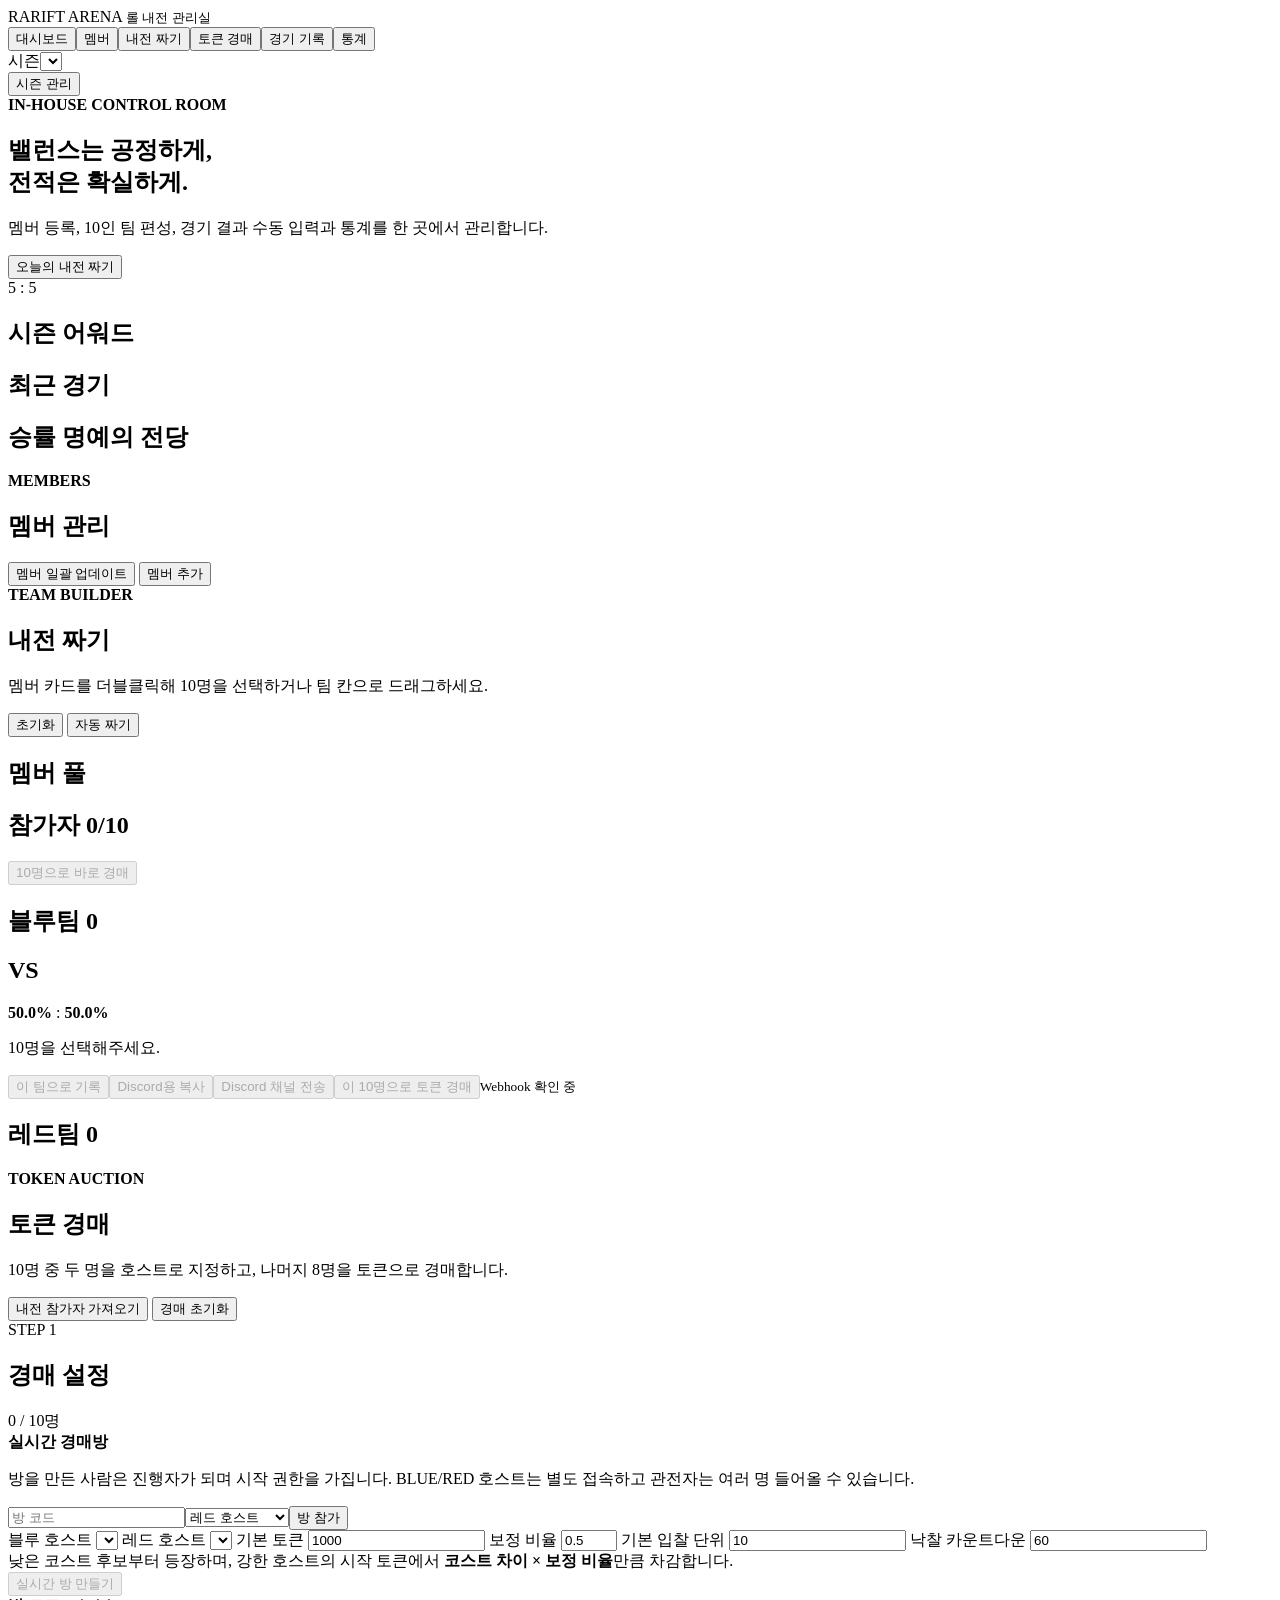
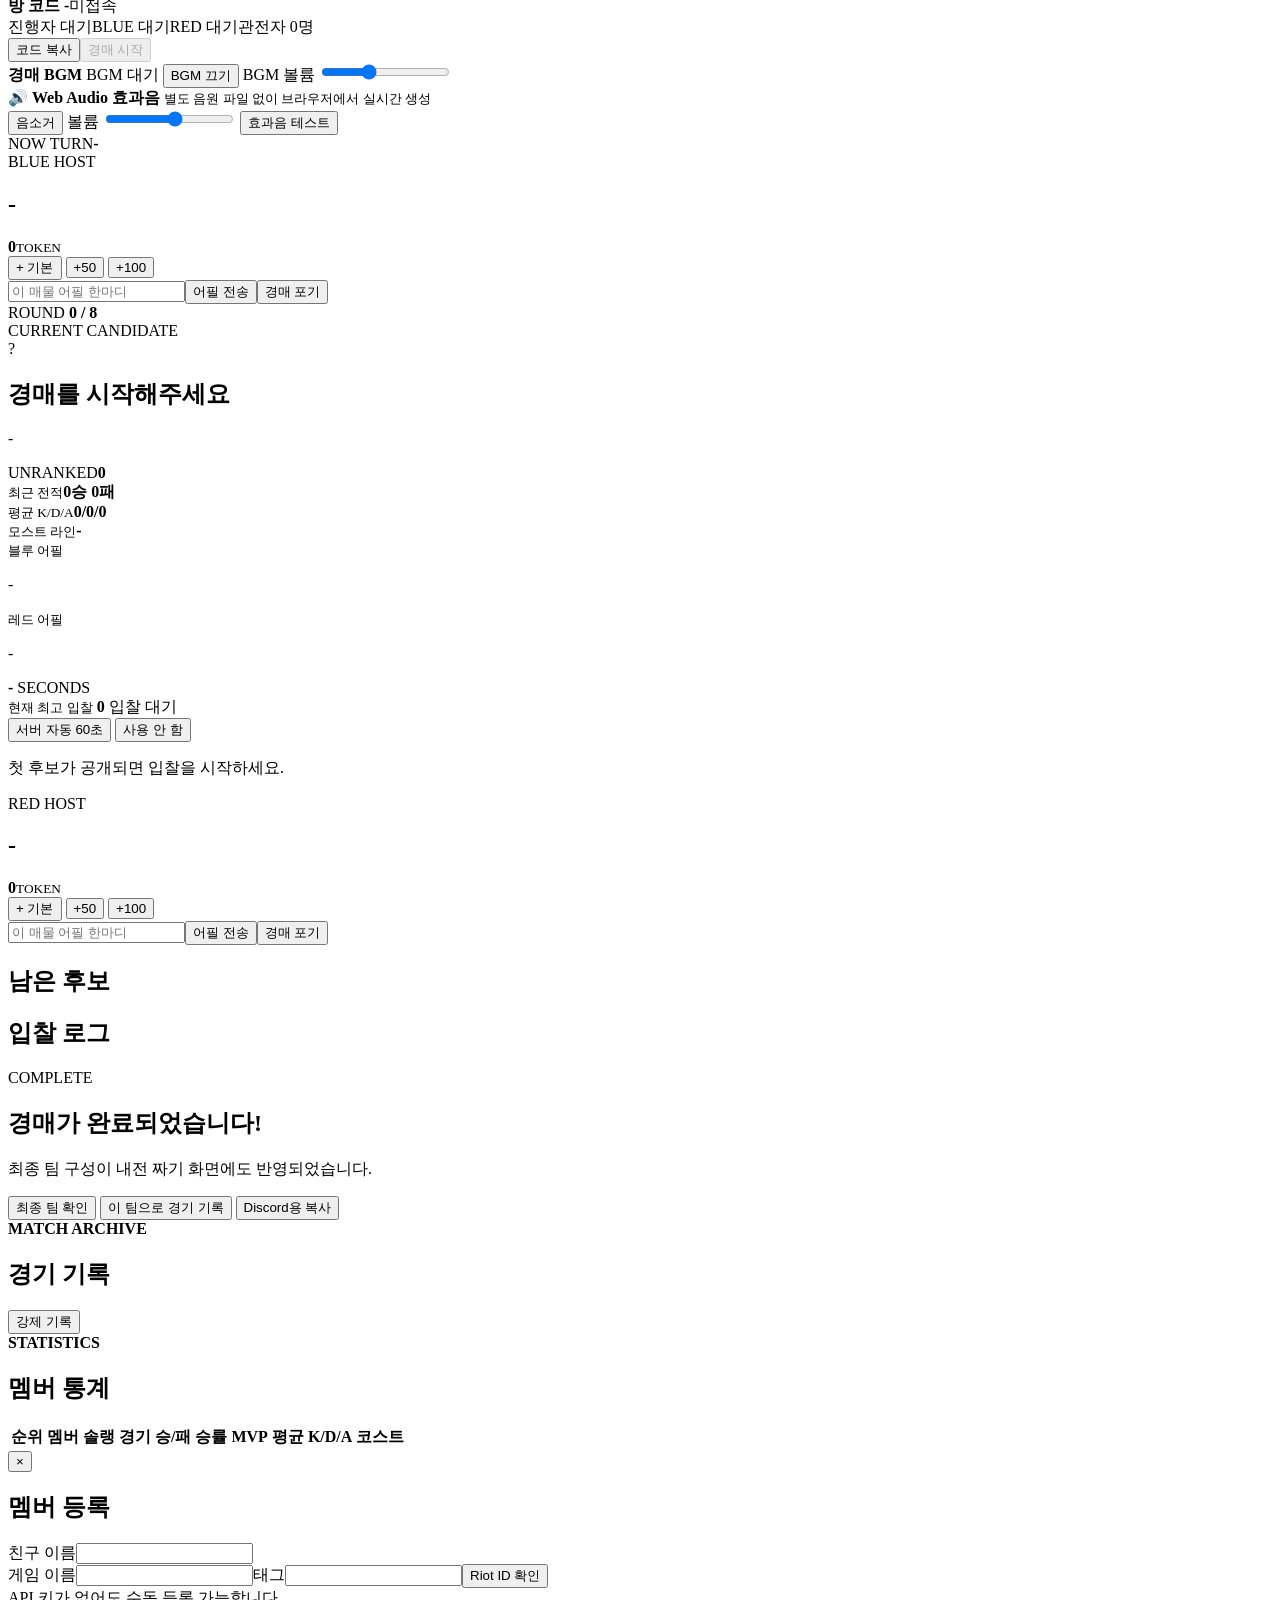
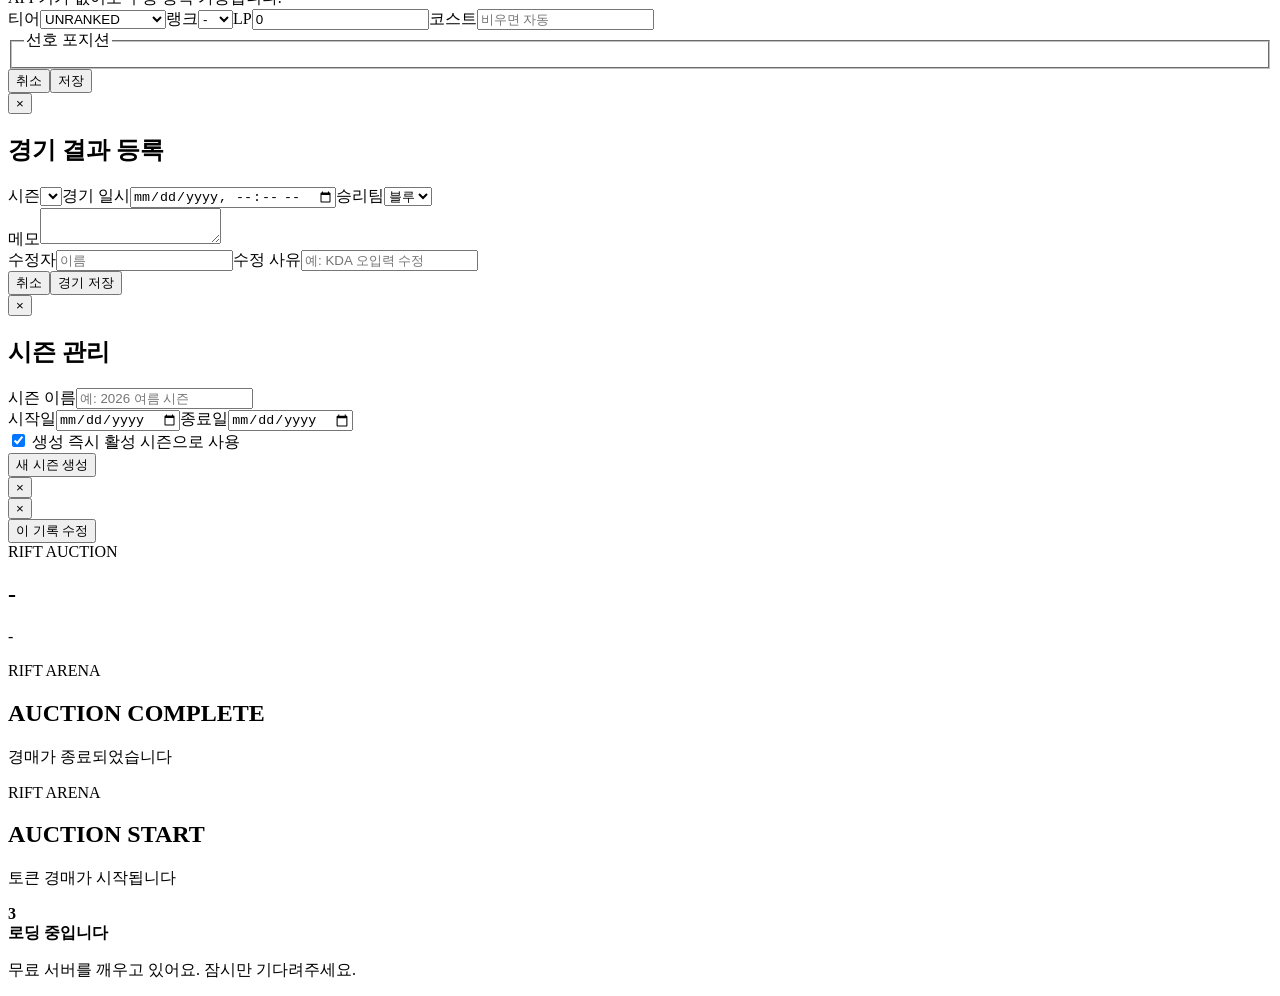
==== src/main/resources/static/index.html @ f1144c4e "123 123" ====
<!doctype html><html lang="ko"><head><meta charset="utf-8"><meta name="viewport" content="width=device-width,initial-scale=1"><title>Rift Arena</title><link rel="stylesheet" href="/style.css?v=3.3.8"></head>
<body>
<header><div class="brand"><span class="brand-mark">RA</span><span>RIFT ARENA <small>롤 내전 관리실</small></span></div><nav><button class="nav-btn active" data-page="home">대시보드</button><button class="nav-btn" data-page="members">멤버</button><button class="nav-btn" data-page="draft">내전 짜기</button><button class="nav-btn" data-page="auction">토큰 경매</button><button class="nav-btn" data-page="matches">경기 기록</button><button class="nav-btn" data-page="stats">통계</button></nav></header>
<div class="seasonbar"><div><span>시즌</span><select id="seasonFilter"></select></div><button id="manageSeason" class="btn btn-ghost btn-small">시즌 관리</button></div>
<main>
<section id="home" class="page active"><div class="hero"><div><b>IN-HOUSE CONTROL ROOM</b><h1>밸런스는 공정하게,<br>전적은 확실하게.</h1><p>멤버 등록, 10인 팀 편성, 경기 결과 수동 입력과 통계를 한 곳에서 관리합니다.</p><button class="btn btn-primary" data-page="draft">오늘의 내전 짜기</button></div><div class="orb">5 : 5</div></div><div id="metrics" class="metrics"></div><h2 class="section-title">시즌 어워드</h2><div id="awards" class="award-grid"></div><div class="twocol"><article><h2>최근 경기</h2><div id="recent"></div></article><article><h2>승률 명예의 전당</h2><div id="hall"></div></article></div></section>
<section id="members" class="page">
  <div class="heading">
    <div><b>MEMBERS</b><h1>멤버 관리</h1></div>
    <div class="member-heading-actions">
      <button id="bulkRiotRefresh" class="btn btn-riot">멤버 일괄 업데이트</button>
      <button id="addMember" class="btn btn-primary">멤버 추가</button>
    </div>
  </div>
  <div id="bulkRiotResult" class="bulk-riot-result hidden"></div>
  <div id="memberList" class="cards"></div>
</section>
<section id="draft" class="page"><div class="heading"><div><b>TEAM BUILDER</b><h1>내전 짜기</h1><p>멤버 카드를 더블클릭해 10명을 선택하거나 팀 칸으로 드래그하세요.</p></div><div><button id="clear" class="btn btn-ghost">초기화</button> <button id="auto" class="btn btn-primary">자동 짜기</button></div></div><div class="draftgrid">
  <article>
    <h2>멤버 풀</h2>
    <div id="pool" class="drop"></div>
  </article>
  <article>
    <div class="participant-title-row">
      <h2>참가자 <span id="count">0/10</span></h2>
      <button id="openAuctionQuick" class="btn btn-auction btn-small" disabled>10명으로 바로 경매</button>
    </div>
    <div id="selected" class="drop slots"></div>
  </article>
</div><div class="teams"><article class="blue"><h2>블루팀 <span id="bcost">0</span></h2><div id="blue" class="drop"></div></article><article class="report"><h2>VS</h2><div><strong id="bwin">50.0%</strong> : <strong id="rwin">50.0%</strong></div><p id="message">10명을 선택해주세요.</p><button id="record" class="btn btn-secondary" disabled>이 팀으로 기록</button><button id="discordCopy" class="btn btn-ghost" disabled>Discord용 복사</button><button id="discordSend" class="btn btn-riot" disabled>Discord 채널 전송</button><button id="openAuctionFromDraft" class="btn btn-auction" disabled>이 10명으로 토큰 경매</button><small id="discordStatus">Webhook 확인 중</small></article><article class="red"><h2>레드팀 <span id="rcost">0</span></h2><div id="red" class="drop"></div></article></div></section>

<section id="auction" class="page">
  <div class="heading auction-heading">
    <div>
      <b>TOKEN AUCTION</b>
      <h1>토큰 경매</h1>
      <p>10명 중 두 명을 호스트로 지정하고, 나머지 8명을 토큰으로 경매합니다.</p>
    </div>
    <div class="auction-heading-actions">
      <button id="auctionLoadPlayers" class="btn btn-ghost">내전 참가자 가져오기</button>
      <button id="auctionReset" class="btn btn-danger">경매 초기화</button>
    </div>
  </div>

  <section id="auctionSetup" class="auction-setup panel-block">
    <div class="setup-header">
      <div>
        <span class="step-badge">STEP 1</span>
        <h2>경매 설정</h2>
      </div>
      <span id="auctionPlayerCount" class="status-pill">0 / 10명</span>
    </div>

    <div class="realtime-room-panel"><div><b>실시간 경매방</b><p>방을 만든 사람은 진행자가 되며 시작 권한을 가집니다. BLUE/RED 호스트는 별도 접속하고 관전자는 여러 명 들어올 수 있습니다.</p></div><div class="room-join-controls"><input id="auctionJoinCode" maxlength="6" placeholder="방 코드"><select id="auctionJoinRole"><option value="RED">레드 호스트</option><option value="BLUE">블루 호스트</option><option value="DIRECTOR">진행자 재접속</option><option value="SPECTATOR">관전자</option></select><button id="auctionJoin" class="btn btn-secondary" type="button">방 참가</button></div></div><div id="auctionRoomStatus" class="room-status hidden"></div><div id="auctionPlayers" class="auction-player-grid"></div>

    <div class="auction-config-grid">
      <label class="auction-config-card">
        <span>블루 호스트</span>
        <select id="blueHostSelect"></select>
      </label>
      <label class="auction-config-card">
        <span>레드 호스트</span>
        <select id="redHostSelect"></select>
      </label>
      <label class="auction-config-card">
        <span>기본 토큰</span>
        <input id="auctionBaseToken" type="number" min="100" step="50" value="1000">
      </label>
      <label class="auction-config-card">
        <span>보정 비율</span>
        <input id="auctionAdjustRate" type="number" min="0" max="2" step="0.1" value="0.5">
      </label>
      <label class="auction-config-card">
        <span>기본 입찰 단위</span>
        <input id="auctionBidUnit" type="number" min="1" step="5" value="10">
      </label>
      <label class="auction-config-card">
        <span>낙찰 카운트다운</span>
        <input id="auctionCountdownSec" type="number" value="60" readonly>
      </label>
    </div>

    <div class="auction-rule-note">
      낮은 코스트 후보부터 등장하며, 강한 호스트의 시작 토큰에서
      <strong>코스트 차이 × 보정 비율</strong>만큼 차감합니다.
    </div>

    <div class="form-actions">
      <button id="auctionStart" class="btn btn-auction" disabled>실시간 방 만들기</button>
    </div>
  </section>

  <section id="auctionStage" class="auction-stage hidden">
    <div class="live-room-bar"><strong>방 코드 <span id="liveRoomCode">-</span></strong><span id="liveRole" class="my-role-badge">미접속</span><div id="liveConnections" class="presence-board"><span class="presence-item waiting">진행자 대기</span><span class="presence-item waiting">BLUE 대기</span><span class="presence-item waiting">RED 대기</span><span class="presence-item">관전자 0명</span></div><button id="copyRoomCode" class="btn btn-ghost btn-small">코드 복사</button><button id="liveAuctionStart" class="btn btn-auction btn-small" disabled>경매 시작</button></div><div class="sound-console">
      <div class="bgm-console">
        <strong>경매 BGM</strong>
        <span id="bgmStatus">BGM 대기</span>
        <button id="bgmToggle" class="btn btn-ghost btn-small">BGM 끄기</button>
        <label class="volume-control">BGM 볼륨
          <input id="bgmVolume" type="range" min="0" max="100" value="35">
        </label>
      </div>
      <div class="sound-title">
        <span id="soundIcon">🔊</span>
        <strong>Web Audio 효과음</strong>
        <small>별도 음원 파일 없이 브라우저에서 실시간 생성</small>
      </div>
      <button id="soundToggle" class="btn btn-ghost btn-small">음소거</button>
      <label class="volume-control">볼륨
        <input id="soundVolume" type="range" min="0" max="100" value="55">
      </label>
      <button id="soundTest" class="btn btn-ghost btn-small">효과음 테스트</button>
    </div>

    <div id="auctionTurnBanner" class="auction-turn-banner hidden"><span>NOW TURN</span><strong id="auctionTurnName">-</strong></div>
    <div class="auction-arena">
      <article id="blueAuctionPanel" class="auction-team-panel auction-blue">
        <div class="auction-team-head">
          <span>BLUE HOST</span>
          <h2 id="blueAuctionHost">-</h2>
          <div class="token-display"><strong id="blueToken">0</strong><small>TOKEN</small></div>
        </div>
        <div id="blueAuctionTeam" class="auction-team-list"></div>
        <div class="bid-controls">
          <button class="bid-btn blue-bid" data-team="BLUE" data-add="unit">+ 기본</button>
          <button class="bid-btn blue-bid" data-team="BLUE" data-add="50">+50</button>
          <button class="bid-btn blue-bid" data-team="BLUE" data-add="100">+100</button>
        </div><div class="host-action-box"><input id="blueAppealInput" maxlength="80" placeholder="이 매물 어필 한마디"><button id="blueAppealSend" class="btn btn-ghost btn-small">어필 전송</button><button id="blueSurrender" class="btn btn-danger">경매 포기</button><small id="blueReserveInfo"></small></div>
      </article>

      <article class="auction-center">
        <div class="auction-round">
          <span>ROUND</span>
          <strong id="auctionRound">0 / 8</strong>
        </div>

        <div id="candidateCard" class="candidate-card">
          <span class="candidate-label">CURRENT CANDIDATE</span>
          <div id="candidateAvatar" class="candidate-avatar">?</div>
          <h2 id="candidateName">경매를 시작해주세요</h2>
          <p id="candidateRiotId">-</p>
          <div class="candidate-stats"><span id="candidateRank">UNRANKED</span><strong id="candidateCost">0</strong></div><div class="candidate-kda"><div><small>최근 전적</small><b id="candidateRecord">0승 0패</b></div><div><small>평균 K/D/A</small><b id="candidateKda">0/0/0</b></div><div><small>모스트 라인</small><b id="candidateLane">-</b></div></div><div class="appeal-board"><div class="blue-appeal"><small>블루 어필</small><p id="blueAppealText">-</p></div><div class="red-appeal"><small>레드 어필</small><p id="redAppealText">-</p></div></div>
        </div>

        <div id="countdownRing" class="countdown-ring">
          <strong id="auctionCountdown">-</strong>
          <span>SECONDS</span>
        </div>

        <div class="current-bid-box">
          <small>현재 최고 입찰</small>
          <strong id="currentBid">0</strong>
          <span id="currentBidTeam">입찰 대기</span>
        </div>

        <div class="auction-center-actions">
          <button id="auctionHammer" class="btn btn-auction hidden">서버 자동 60초</button>
          <button id="auctionUnsold" class="btn btn-ghost hidden">사용 안 함</button>
        </div>
        <p id="auctionMessage" class="auction-message">첫 후보가 공개되면 입찰을 시작하세요.</p>
      </article>

      <article id="redAuctionPanel" class="auction-team-panel auction-red">
        <div class="auction-team-head">
          <span>RED HOST</span>
          <h2 id="redAuctionHost">-</h2>
          <div class="token-display"><strong id="redToken">0</strong><small>TOKEN</small></div>
        </div>
        <div id="redAuctionTeam" class="auction-team-list"></div>
        <div class="bid-controls">
          <button class="bid-btn red-bid" data-team="RED" data-add="unit">+ 기본</button>
          <button class="bid-btn red-bid" data-team="RED" data-add="50">+50</button>
          <button class="bid-btn red-bid" data-team="RED" data-add="100">+100</button>
        </div><div class="host-action-box"><input id="redAppealInput" maxlength="80" placeholder="이 매물 어필 한마디"><button id="redAppealSend" class="btn btn-ghost btn-small">어필 전송</button><button id="redSurrender" class="btn btn-danger">경매 포기</button><small id="redReserveInfo"></small></div>
      </article>
    </div>

    <div class="auction-bottom-grid">
      <article class="panel-block">
        <h2>남은 후보</h2>
        <div id="auctionQueue" class="auction-queue"></div>
      </article>
      <article class="panel-block">
        <h2>입찰 로그</h2>
        <div id="auctionLog" class="auction-log"></div>
      </article>
    </div>
  </section>

  <section id="auctionComplete" class="auction-complete hidden">
    <span class="step-badge">COMPLETE</span>
    <h2>경매가 완료되었습니다!</h2>
    <p>최종 팀 구성이 내전 짜기 화면에도 반영되었습니다.</p>
    <div class="complete-actions">
      <button id="auctionGoDraft" class="btn btn-primary">최종 팀 확인</button>
      <button id="auctionRecordMatch" class="btn btn-secondary">이 팀으로 경기 기록</button>
      <button id="auctionCopyDiscord" class="btn btn-ghost">Discord용 복사</button>
    </div>
  </section>
</section>

<section id="matches" class="page"><div class="heading"><div><b>MATCH ARCHIVE</b><h1>경기 기록</h1></div><button id="forceRecord" class="btn btn-danger">강제 기록</button></div><div id="recentModified" class="recent-modified hidden"></div><div id="matchList"></div></section>
<section id="stats" class="page"><div class="heading"><div><b>STATISTICS</b><h1>멤버 통계</h1></div></div><div class="table"><table><thead><tr><th>순위</th><th>멤버</th><th>솔랭</th><th>경기</th><th>승/패</th><th>승률</th><th>MVP</th><th>평균 K/D/A</th><th>코스트</th></tr></thead><tbody id="ranking"></tbody></table></div></section>
</main>
<div id="memberModal" class="modal"><form id="memberForm" class="modalbox"><button type="button" class="x">×</button><h2>멤버 등록</h2><input id="mid" type="hidden"><input id="puuid" type="hidden"><label>친구 이름<input id="realName" required></label><div class="row"><label>게임 이름<input id="gameName" required></label><label>태그<input id="tagLine" required></label><button id="riotLookup" type="button" class="btn btn-riot">Riot ID 확인</button></div><div id="riotResult" class="notice">API 키가 없어도 수동 등록 가능합니다.</div><div class="row"><label>티어<select id="tier"><option>UNRANKED</option><option>IRON</option><option>BRONZE</option><option>SILVER</option><option>GOLD</option><option>PLATINUM</option><option>EMERALD</option><option>DIAMOND</option><option>MASTER</option><option>GRANDMASTER</option><option>CHALLENGER</option></select></label><label>랭크<select id="rank"><option value="">-</option><option>IV</option><option>III</option><option>II</option><option>I</option></select></label><label>LP<input id="lp" type="number" value="0"></label><label>코스트<input id="score" type="number" placeholder="비우면 자동"></label></div><fieldset><legend>선호 포지션</legend><div id="positions"></div></fieldset><div class="form-actions"><button type="button" class="btn btn-ghost modal-cancel">취소</button><button class="btn btn-primary">저장</button></div></form></div>
<div id="matchModal" class="modal"><form id="matchForm" class="modalbox wide"><button type="button" class="x">×</button><h2 id="matchModalTitle">경기 결과 등록</h2><input id="editingMatchId" type="hidden"><input id="forceMode" type="hidden" value="N"><div class="row"><label>시즌<select id="matchSeason"></select></label><label>경기 일시<input id="playedAt" type="datetime-local" required></label><label>승리팀<select id="winner"><option value="BLUE">블루</option><option value="RED">레드</option></select></label></div><div id="players"></div><label>메모<textarea id="memo"></textarea></label><div id="editMeta" class="row hidden"><label>수정자<input id="updatedBy" placeholder="이름"></label><label>수정 사유<input id="updateReason" placeholder="예: KDA 오입력 수정"></label></div><div class="form-actions"><button type="button" class="btn btn-ghost modal-cancel">취소</button><button class="btn btn-primary">경기 저장</button></div></form></div>
<div id="seasonModal" class="modal"><div class="modalbox"><button type="button" class="x">×</button><h2>시즌 관리</h2><div id="seasonList" class="season-list"></div><form id="seasonForm"><label>시즌 이름<input id="seasonName" placeholder="예: 2026 여름 시즌" required></label><div class="row"><label>시작일<input id="seasonStart" type="date" required></label><label>종료일<input id="seasonEnd" type="date"></label></div><label class="checkline"><input id="seasonActive" type="checkbox" checked> 생성 즉시 활성 시즌으로 사용</label><div class="form-actions"><button class="btn btn-primary">새 시즌 생성</button></div></form></div></div>
<div id="memberDetailModal" class="modal"><div class="modalbox wide"><button type="button" class="x">×</button><div id="memberDetail"></div></div></div>
<div id="detailModal" class="modal"><div class="modalbox wide"><button type="button" class="x">×</button><div id="detail"></div><div class="form-actions"><button id="editMatchButton" class="btn btn-primary hidden">이 기록 수정</button></div></div></div>


<div id="auctionEventOverlay" class="auction-event-overlay hidden">
  <div id="auctionEventPanel" class="auction-event-panel">
    <span id="auctionEventKicker">RIFT AUCTION</span>
    <h2 id="auctionEventTitle">-</h2>
    <p id="auctionEventMessage">-</p>
  </div>
</div>
<div id="auctionCompleteOverlay" class="auction-complete-overlay hidden">
  <div class="complete-rays"></div>
  <div class="complete-hero">
    <span>RIFT ARENA</span>
    <h2>AUCTION COMPLETE</h2>
    <p>경매가 종료되었습니다</p>
  </div>
</div>

<div id="auctionStartOverlay" class="auction-start-overlay hidden">
  <div class="auction-start-glow"></div>
  <div class="auction-start-content">
    <span class="auction-start-kicker">RIFT ARENA</span>
    <h2>AUCTION START</h2>
    <p>토큰 경매가 시작됩니다</p>
    <strong id="auctionStartCount">3</strong>
  </div>
</div>


<div id="globalLoading" class="global-loading hidden" aria-live="polite" aria-busy="true">
  <div class="loading-card">
    <div class="loading-orbit"><span></span><span></span><span></span></div>
    <strong>로딩 중입니다</strong>
    <p id="globalLoadingMessage">무료 서버를 깨우고 있어요. 잠시만 기다려주세요.</p>
    <div class="loading-dots"><i></i><i></i><i></i></div>
  </div>
</div>

<datalist id="championOptions">
<option value="가렌" label="Garen"></option><option value="Garen" label="가렌"></option>
<option value="갈리오" label="Galio"></option><option value="Galio" label="갈리오"></option>
<option value="갱플랭크" label="Gangplank"></option><option value="Gangplank" label="갱플랭크"></option>
<option value="그라가스" label="Gragas"></option><option value="Gragas" label="그라가스"></option>
<option value="그레이브즈" label="Graves"></option><option value="Graves" label="그레이브즈"></option>
<option value="그웬" label="Gwen"></option><option value="Gwen" label="그웬"></option>
<option value="나르" label="Gnar"></option><option value="Gnar" label="나르"></option>
<option value="나미" label="Nami"></option><option value="Nami" label="나미"></option>
<option value="나서스" label="Nasus"></option><option value="Nasus" label="나서스"></option>
<option value="나피리" label="Naafiri"></option><option value="Naafiri" label="나피리"></option>
<option value="노틸러스" label="Nautilus"></option><option value="Nautilus" label="노틸러스"></option>
<option value="녹턴" label="Nocturne"></option><option value="Nocturne" label="녹턴"></option>
<option value="누누와 윌럼프" label="Nunu & Willump"></option><option value="Nunu & Willump" label="누누와 윌럼프"></option>
<option value="니달리" label="Nidalee"></option><option value="Nidalee" label="니달리"></option>
<option value="니코" label="Neeko"></option><option value="Neeko" label="니코"></option>
<option value="닐라" label="Nilah"></option><option value="Nilah" label="닐라"></option>
<option value="다리우스" label="Darius"></option><option value="Darius" label="다리우스"></option>
<option value="다이애나" label="Diana"></option><option value="Diana" label="다이애나"></option>
<option value="드레이븐" label="Draven"></option><option value="Draven" label="드레이븐"></option>
<option value="라이즈" label="Ryze"></option><option value="Ryze" label="라이즈"></option>
<option value="라칸" label="Rakan"></option><option value="Rakan" label="라칸"></option>
<option value="람머스" label="Rammus"></option><option value="Rammus" label="람머스"></option>
<option value="럭스" label="Lux"></option><option value="Lux" label="럭스"></option>
<option value="럼블" label="Rumble"></option><option value="Rumble" label="럼블"></option>
<option value="레나타 글라스크" label="Renata Glasc"></option><option value="Renata Glasc" label="레나타 글라스크"></option>
<option value="레넥톤" label="Renekton"></option><option value="Renekton" label="레넥톤"></option>
<option value="레오나" label="Leona"></option><option value="Leona" label="레오나"></option>
<option value="렉사이" label="Rek'Sai"></option><option value="Rek'Sai" label="렉사이"></option>
<option value="렐" label="Rell"></option><option value="Rell" label="렐"></option>
<option value="렝가" label="Rengar"></option><option value="Rengar" label="렝가"></option>
<option value="루시안" label="Lucian"></option><option value="Lucian" label="루시안"></option>
<option value="룰루" label="Lulu"></option><option value="Lulu" label="룰루"></option>
<option value="르블랑" label="LeBlanc"></option><option value="LeBlanc" label="르블랑"></option>
<option value="리 신" label="Lee Sin"></option><option value="Lee Sin" label="리 신"></option>
<option value="리븐" label="Riven"></option><option value="Riven" label="리븐"></option>
<option value="리산드라" label="Lissandra"></option><option value="Lissandra" label="리산드라"></option>
<option value="릴리아" label="Lillia"></option><option value="Lillia" label="릴리아"></option>
<option value="마스터 이" label="Master Yi"></option><option value="Master Yi" label="마스터 이"></option>
<option value="마오카이" label="Maokai"></option><option value="Maokai" label="마오카이"></option>
<option value="말자하" label="Malzahar"></option><option value="Malzahar" label="말자하"></option>
<option value="말파이트" label="Malphite"></option><option value="Malphite" label="말파이트"></option>
<option value="모데카이저" label="Mordekaiser"></option><option value="Mordekaiser" label="모데카이저"></option>
<option value="모르가나" label="Morgana"></option><option value="Morgana" label="모르가나"></option>
<option value="문도 박사" label="Dr. Mundo"></option><option value="Dr. Mundo" label="문도 박사"></option>
<option value="미스 포츈" label="Miss Fortune"></option><option value="Miss Fortune" label="미스 포츈"></option>
<option value="밀리오" label="Milio"></option><option value="Milio" label="밀리오"></option>
<option value="바드" label="Bard"></option><option value="Bard" label="바드"></option>
<option value="바루스" label="Varus"></option><option value="Varus" label="바루스"></option>
<option value="바이" label="Vi"></option><option value="Vi" label="바이"></option>
<option value="베이가" label="Veigar"></option><option value="Veigar" label="베이가"></option>
<option value="베인" label="Vayne"></option><option value="Vayne" label="베인"></option>
<option value="벡스" label="Vex"></option><option value="Vex" label="벡스"></option>
<option value="벨베스" label="Bel'Veth"></option><option value="Bel'Veth" label="벨베스"></option>
<option value="벨코즈" label="Vel'Koz"></option><option value="Vel'Koz" label="벨코즈"></option>
<option value="볼리베어" label="Volibear"></option><option value="Volibear" label="볼리베어"></option>
<option value="브라움" label="Braum"></option><option value="Braum" label="브라움"></option>
<option value="브라이어" label="Briar"></option><option value="Briar" label="브라이어"></option>
<option value="브랜드" label="Brand"></option><option value="Brand" label="브랜드"></option>
<option value="블라디미르" label="Vladimir"></option><option value="Vladimir" label="블라디미르"></option>
<option value="블릿츠크랭크" label="Blitzcrank"></option><option value="Blitzcrank" label="블릿츠크랭크"></option>
<option value="비에고" label="Viego"></option><option value="Viego" label="비에고"></option>
<option value="빅토르" label="Viktor"></option><option value="Viktor" label="빅토르"></option>
<option value="뽀삐" label="Poppy"></option><option value="Poppy" label="뽀삐"></option>
<option value="사미라" label="Samira"></option><option value="Samira" label="사미라"></option>
<option value="사이온" label="Sion"></option><option value="Sion" label="사이온"></option>
<option value="사일러스" label="Sylas"></option><option value="Sylas" label="사일러스"></option>
<option value="샤코" label="Shaco"></option><option value="Shaco" label="샤코"></option>
<option value="세나" label="Senna"></option><option value="Senna" label="세나"></option>
<option value="세라핀" label="Seraphine"></option><option value="Seraphine" label="세라핀"></option>
<option value="세주아니" label="Sejuani"></option><option value="Sejuani" label="세주아니"></option>
<option value="세트" label="Sett"></option><option value="Sett" label="세트"></option>
<option value="소나" label="Sona"></option><option value="Sona" label="소나"></option>
<option value="소라카" label="Soraka"></option><option value="Soraka" label="소라카"></option>
<option value="쉔" label="Shen"></option><option value="Shen" label="쉔"></option>
<option value="쉬바나" label="Shyvana"></option><option value="Shyvana" label="쉬바나"></option>
<option value="스웨인" label="Swain"></option><option value="Swain" label="스웨인"></option>
<option value="스카너" label="Skarner"></option><option value="Skarner" label="스카너"></option>
<option value="시비르" label="Sivir"></option><option value="Sivir" label="시비르"></option>
<option value="신 짜오" label="Xin Zhao"></option><option value="Xin Zhao" label="신 짜오"></option>
<option value="신드라" label="Syndra"></option><option value="Syndra" label="신드라"></option>
<option value="신지드" label="Singed"></option><option value="Singed" label="신지드"></option>
<option value="쓰레쉬" label="Thresh"></option><option value="Thresh" label="쓰레쉬"></option>
<option value="아리" label="Ahri"></option><option value="Ahri" label="아리"></option>
<option value="아무무" label="Amumu"></option><option value="Amumu" label="아무무"></option>
<option value="아우렐리온 솔" label="Aurelion Sol"></option><option value="Aurelion Sol" label="아우렐리온 솔"></option>
<option value="아이번" label="Ivern"></option><option value="Ivern" label="아이번"></option>
<option value="아지르" label="Azir"></option><option value="Azir" label="아지르"></option>
<option value="아칼리" label="Akali"></option><option value="Akali" label="아칼리"></option>
<option value="아크샨" label="Akshan"></option><option value="Akshan" label="아크샨"></option>
<option value="아트록스" label="Aatrox"></option><option value="Aatrox" label="아트록스"></option>
<option value="아펠리오스" label="Aphelios"></option><option value="Aphelios" label="아펠리오스"></option>
<option value="알리스타" label="Alistar"></option><option value="Alistar" label="알리스타"></option>
<option value="암베사" label="Ambessa"></option><option value="Ambessa" label="암베사"></option>
<option value="애니" label="Annie"></option><option value="Annie" label="애니"></option>
<option value="애니비아" label="Anivia"></option><option value="Anivia" label="애니비아"></option>
<option value="오로라" label="Aurora"></option><option value="Aurora" label="오로라"></option>
<option value="애쉬" label="Ashe"></option><option value="Ashe" label="애쉬"></option>
<option value="야스오" label="Yasuo"></option><option value="Yasuo" label="야스오"></option>
<option value="에코" label="Ekko"></option><option value="Ekko" label="에코"></option>
<option value="엘리스" label="Elise"></option><option value="Elise" label="엘리스"></option>
<option value="오공" label="Wukong"></option><option value="Wukong" label="오공"></option>
<option value="오리안나" label="Orianna"></option><option value="Orianna" label="오리안나"></option>
<option value="올라프" label="Olaf"></option><option value="Olaf" label="올라프"></option>
<option value="요네" label="Yone"></option><option value="Yone" label="요네"></option>
<option value="요릭" label="Yorick"></option><option value="Yorick" label="요릭"></option>
<option value="우디르" label="Udyr"></option><option value="Udyr" label="우디르"></option>
<option value="우르곳" label="Urgot"></option><option value="Urgot" label="우르곳"></option>
<option value="워윅" label="Warwick"></option><option value="Warwick" label="워윅"></option>
<option value="유미" label="Yuumi"></option><option value="Yuumi" label="유미"></option>
<option value="이렐리아" label="Irelia"></option><option value="Irelia" label="이렐리아"></option>
<option value="이블린" label="Evelynn"></option><option value="Evelynn" label="이블린"></option>
<option value="이즈리얼" label="Ezreal"></option><option value="Ezreal" label="이즈리얼"></option>
<option value="일라오이" label="Illaoi"></option><option value="Illaoi" label="일라오이"></option>
<option value="자르반 4세" label="Jarvan IV"></option><option value="Jarvan IV" label="자르반 4세"></option>
<option value="자야" label="Xayah"></option><option value="Xayah" label="자야"></option>
<option value="자크" label="Zac"></option><option value="Zac" label="자크"></option>
<option value="잔나" label="Janna"></option><option value="Janna" label="잔나"></option>
<option value="잭스" label="Jax"></option><option value="Jax" label="잭스"></option>
<option value="제드" label="Zed"></option><option value="Zed" label="제드"></option>
<option value="제라스" label="Xerath"></option><option value="Xerath" label="제라스"></option>
<option value="제리" label="Zeri"></option><option value="Zeri" label="제리"></option>
<option value="제이스" label="Jayce"></option><option value="Jayce" label="제이스"></option>
<option value="조이" label="Zoe"></option><option value="Zoe" label="조이"></option>
<option value="직스" label="Ziggs"></option><option value="Ziggs" label="직스"></option>
<option value="진" label="Jhin"></option><option value="Jhin" label="진"></option>
<option value="질리언" label="Zilean"></option><option value="Zilean" label="질리언"></option>
<option value="징크스" label="Jinx"></option><option value="Jinx" label="징크스"></option>
<option value="초가스" label="Cho'Gath"></option><option value="Cho'Gath" label="초가스"></option>
<option value="카르마" label="Karma"></option><option value="Karma" label="카르마"></option>
<option value="카밀" label="Camille"></option><option value="Camille" label="카밀"></option>
<option value="카시오페아" label="Cassiopeia"></option><option value="Cassiopeia" label="카시오페아"></option>
<option value="카이사" label="Kai'Sa"></option><option value="Kai'Sa" label="카이사"></option>
<option value="카직스" label="Kha'Zix"></option><option value="Kha'Zix" label="카직스"></option>
<option value="카타리나" label="Katarina"></option><option value="Katarina" label="카타리나"></option>
<option value="칼리스타" label="Kalista"></option><option value="Kalista" label="칼리스타"></option>
<option value="케넨" label="Kennen"></option><option value="Kennen" label="케넨"></option>
<option value="케이틀린" label="Caitlyn"></option><option value="Caitlyn" label="케이틀린"></option>
<option value="케일" label="Kayle"></option><option value="Kayle" label="케일"></option>
<option value="케인" label="Kayn"></option><option value="Kayn" label="케인"></option>
<option value="코그모" label="Kog'Maw"></option><option value="Kog'Maw" label="코그모"></option>
<option value="코르키" label="Corki"></option><option value="Corki" label="코르키"></option>
<option value="퀸" label="Quinn"></option><option value="Quinn" label="퀸"></option>
<option value="클레드" label="Kled"></option><option value="Kled" label="클레드"></option>
<option value="키아나" label="Qiyana"></option><option value="Qiyana" label="키아나"></option>
<option value="킨드레드" label="Kindred"></option><option value="Kindred" label="킨드레드"></option>
<option value="타릭" label="Taric"></option><option value="Taric" label="타릭"></option>
<option value="탈리야" label="Taliyah"></option><option value="Taliyah" label="탈리야"></option>
<option value="탈론" label="Talon"></option><option value="Talon" label="탈론"></option>
<option value="탐 켄치" label="Tahm Kench"></option><option value="Tahm Kench" label="탐 켄치"></option>
<option value="트런들" label="Trundle"></option><option value="Trundle" label="트런들"></option>
<option value="트리스타나" label="Tristana"></option><option value="Tristana" label="트리스타나"></option>
<option value="트린다미어" label="Tryndamere"></option><option value="Tryndamere" label="트린다미어"></option>
<option value="트위스티드 페이트" label="Twisted Fate"></option><option value="Twisted Fate" label="트위스티드 페이트"></option>
<option value="트위치" label="Twitch"></option><option value="Twitch" label="트위치"></option>
<option value="티모" label="Teemo"></option><option value="Teemo" label="티모"></option>
<option value="파이크" label="Pyke"></option><option value="Pyke" label="파이크"></option>
<option value="판테온" label="Pantheon"></option><option value="Pantheon" label="판테온"></option>
<option value="피들스틱" label="Fiddlesticks"></option><option value="Fiddlesticks" label="피들스틱"></option>
<option value="피오라" label="Fiora"></option><option value="Fiora" label="피오라"></option>
<option value="피즈" label="Fizz"></option><option value="Fizz" label="피즈"></option>
<option value="하이머딩거" label="Heimerdinger"></option><option value="Heimerdinger" label="하이머딩거"></option>
<option value="헤카림" label="Hecarim"></option><option value="Hecarim" label="헤카림"></option>
<option value="흐웨이" label="Hwei"></option><option value="Hwei" label="흐웨이"></option>
</datalist>
<div id="toast"></div><script src="/app.js?v=3.3.8"></script></body></html>
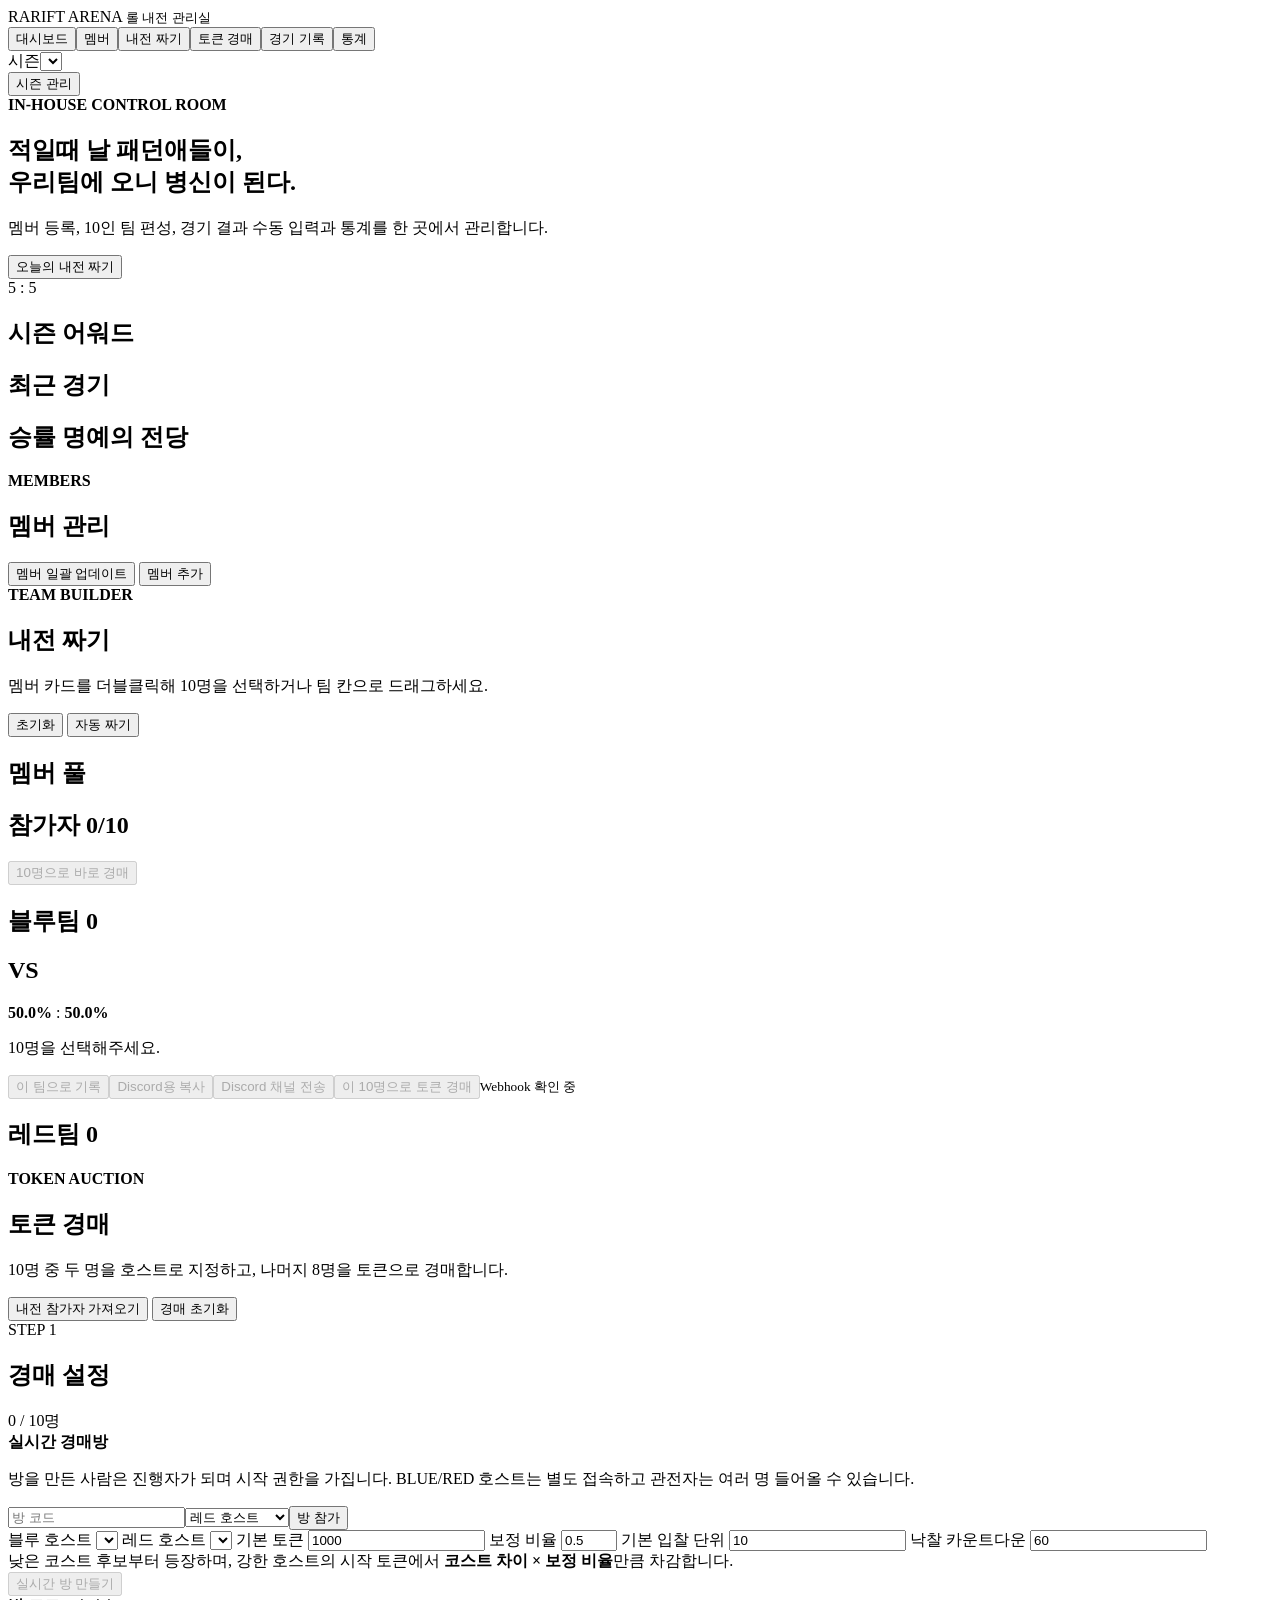
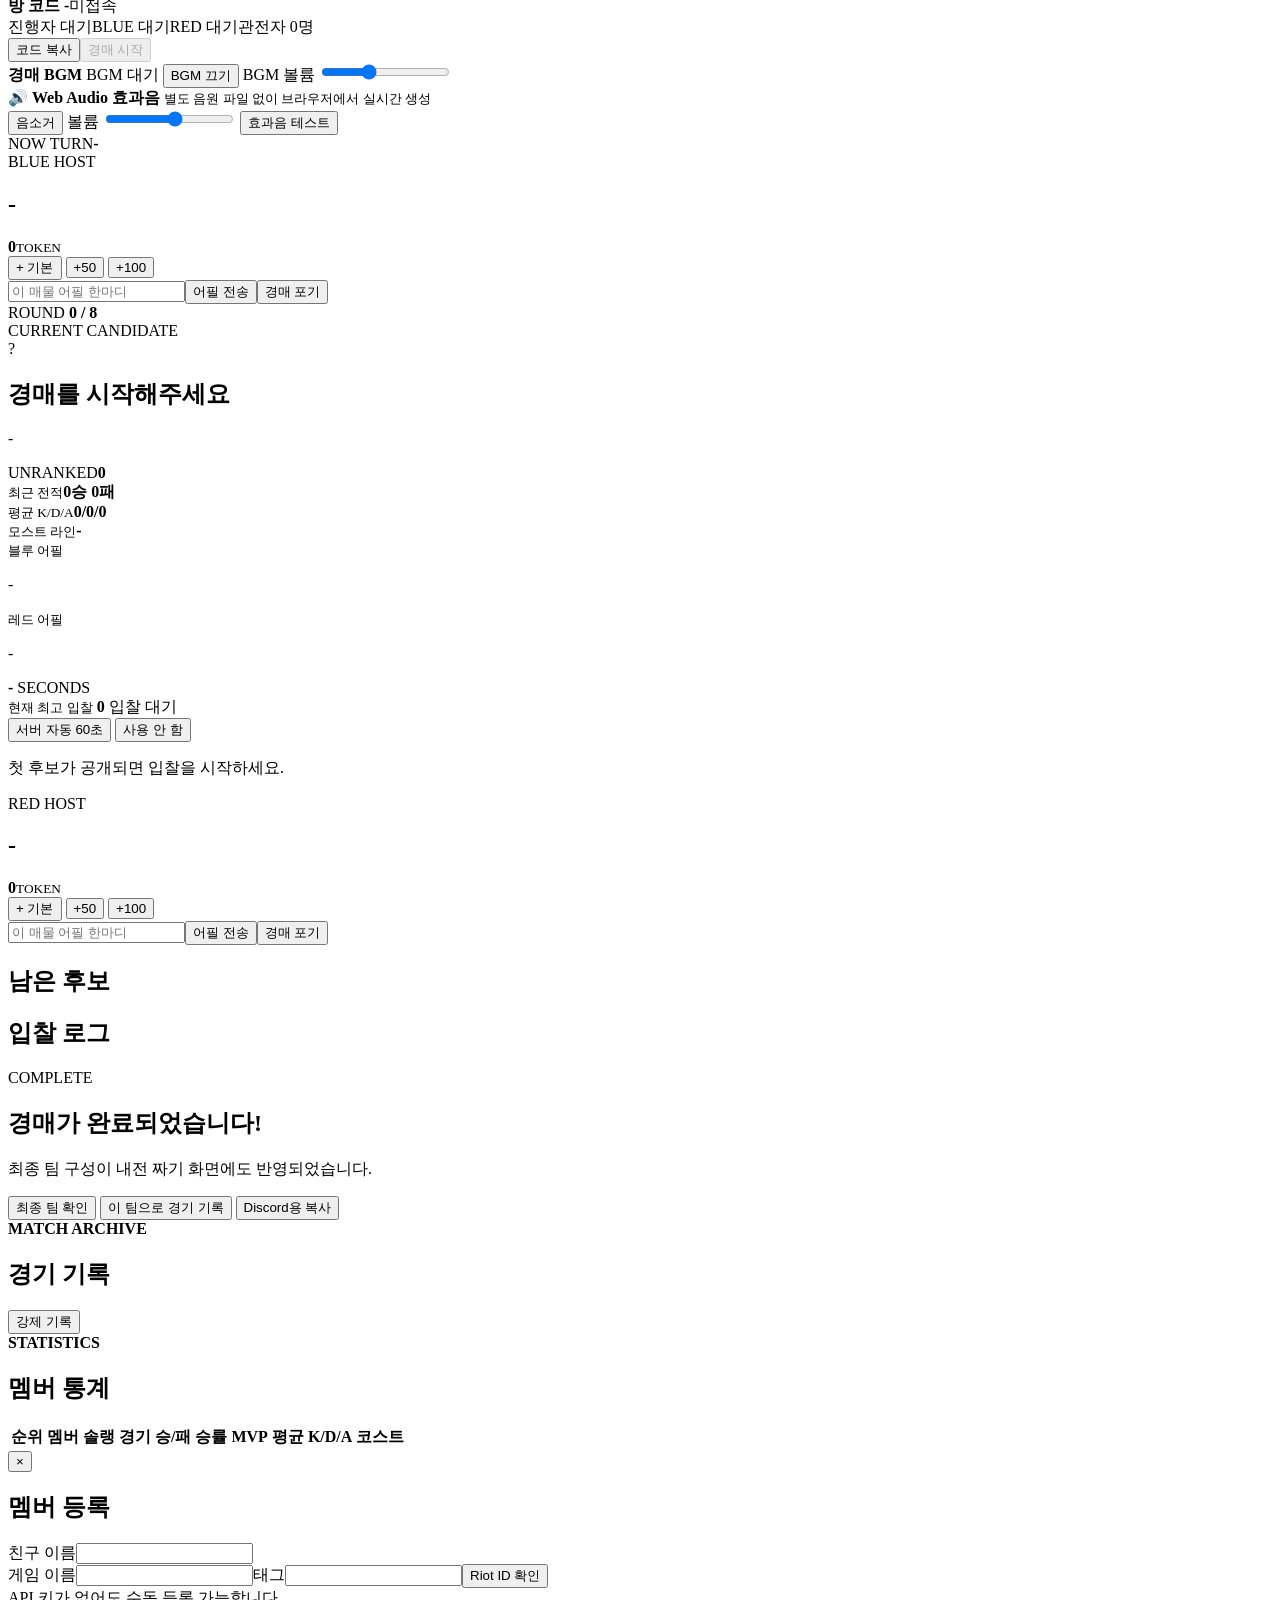
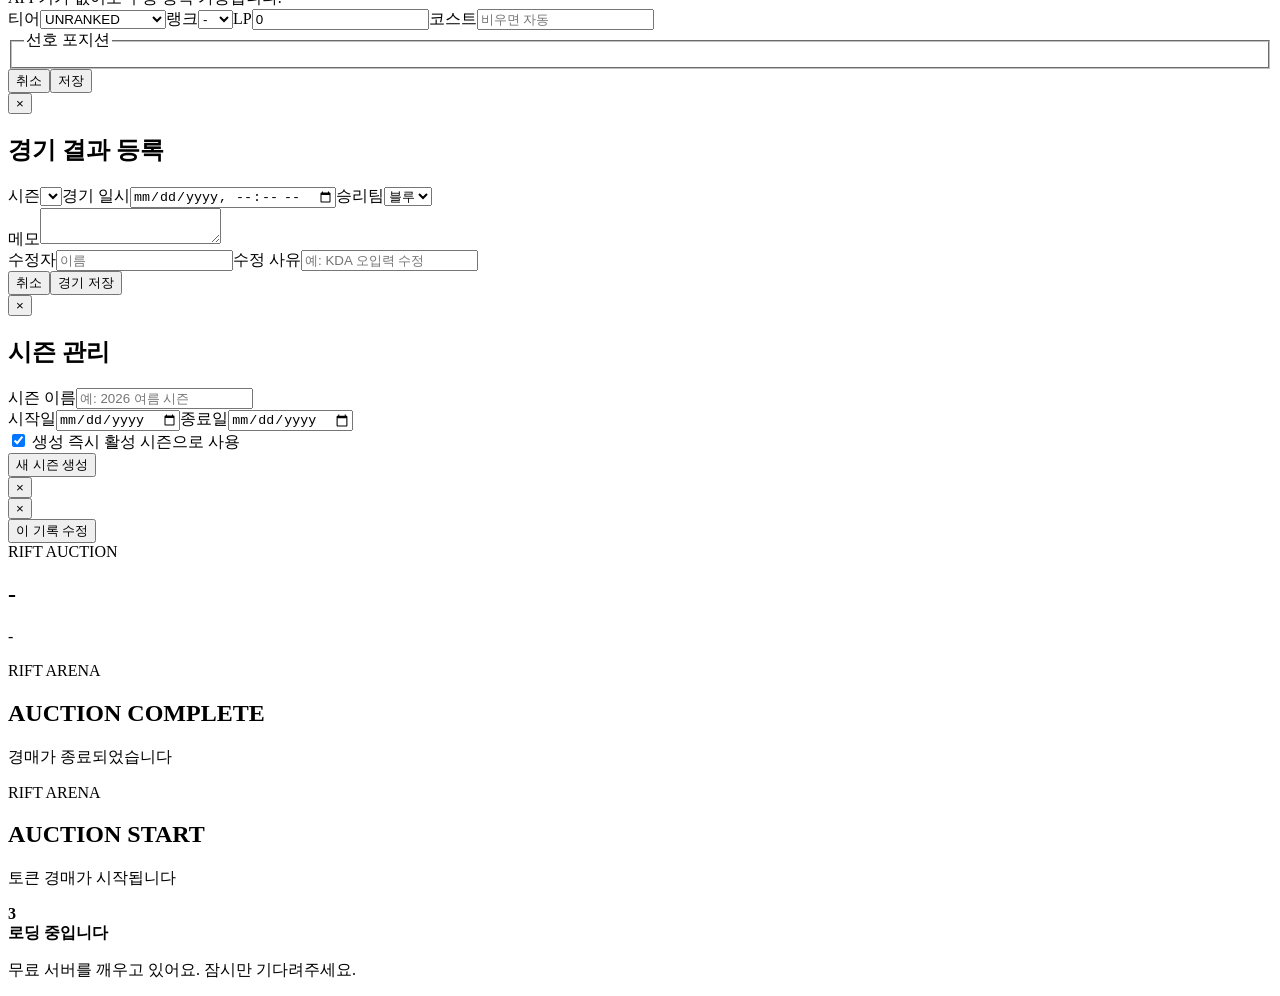
==== commit 1804c00e: "123 123" ====
--- a/src/main/resources/static/index.html
+++ b/src/main/resources/static/index.html
@@ -3,7 +3,7 @@
 <header><div class="brand"><span class="brand-mark">RA</span><span>RIFT ARENA <small>롤 내전 관리실</small></span></div><nav><button class="nav-btn active" data-page="home">대시보드</button><button class="nav-btn" data-page="members">멤버</button><button class="nav-btn" data-page="draft">내전 짜기</button><button class="nav-btn" data-page="auction">토큰 경매</button><button class="nav-btn" data-page="matches">경기 기록</button><button class="nav-btn" data-page="stats">통계</button></nav></header>
 <div class="seasonbar"><div><span>시즌</span><select id="seasonFilter"></select></div><button id="manageSeason" class="btn btn-ghost btn-small">시즌 관리</button></div>
 <main>
-<section id="home" class="page active"><div class="hero"><div><b>IN-HOUSE CONTROL ROOM</b><h1>밸런스는 공정하게,<br>전적은 확실하게.</h1><p>멤버 등록, 10인 팀 편성, 경기 결과 수동 입력과 통계를 한 곳에서 관리합니다.</p><button class="btn btn-primary" data-page="draft">오늘의 내전 짜기</button></div><div class="orb">5 : 5</div></div><div id="metrics" class="metrics"></div><h2 class="section-title">시즌 어워드</h2><div id="awards" class="award-grid"></div><div class="twocol"><article><h2>최근 경기</h2><div id="recent"></div></article><article><h2>승률 명예의 전당</h2><div id="hall"></div></article></div></section>
+<section id="home" class="page active"><div class="hero"><div><b>IN-HOUSE CONTROL ROOM</b><h1>적일때 날 패던애들이,<br>우리팀에 오니 병신이 된다.</h1><p>멤버 등록, 10인 팀 편성, 경기 결과 수동 입력과 통계를 한 곳에서 관리합니다.</p><button class="btn btn-primary" data-page="draft">오늘의 내전 짜기</button></div><div class="orb">5 : 5</div></div><div id="metrics" class="metrics"></div><h2 class="section-title">시즌 어워드</h2><div id="awards" class="award-grid"></div><div class="twocol"><article><h2>최근 경기</h2><div id="recent"></div></article><article><h2>승률 명예의 전당</h2><div id="hall"></div></article></div></section>
 <section id="members" class="page">
   <div class="heading">
     <div><b>MEMBERS</b><h1>멤버 관리</h1></div>
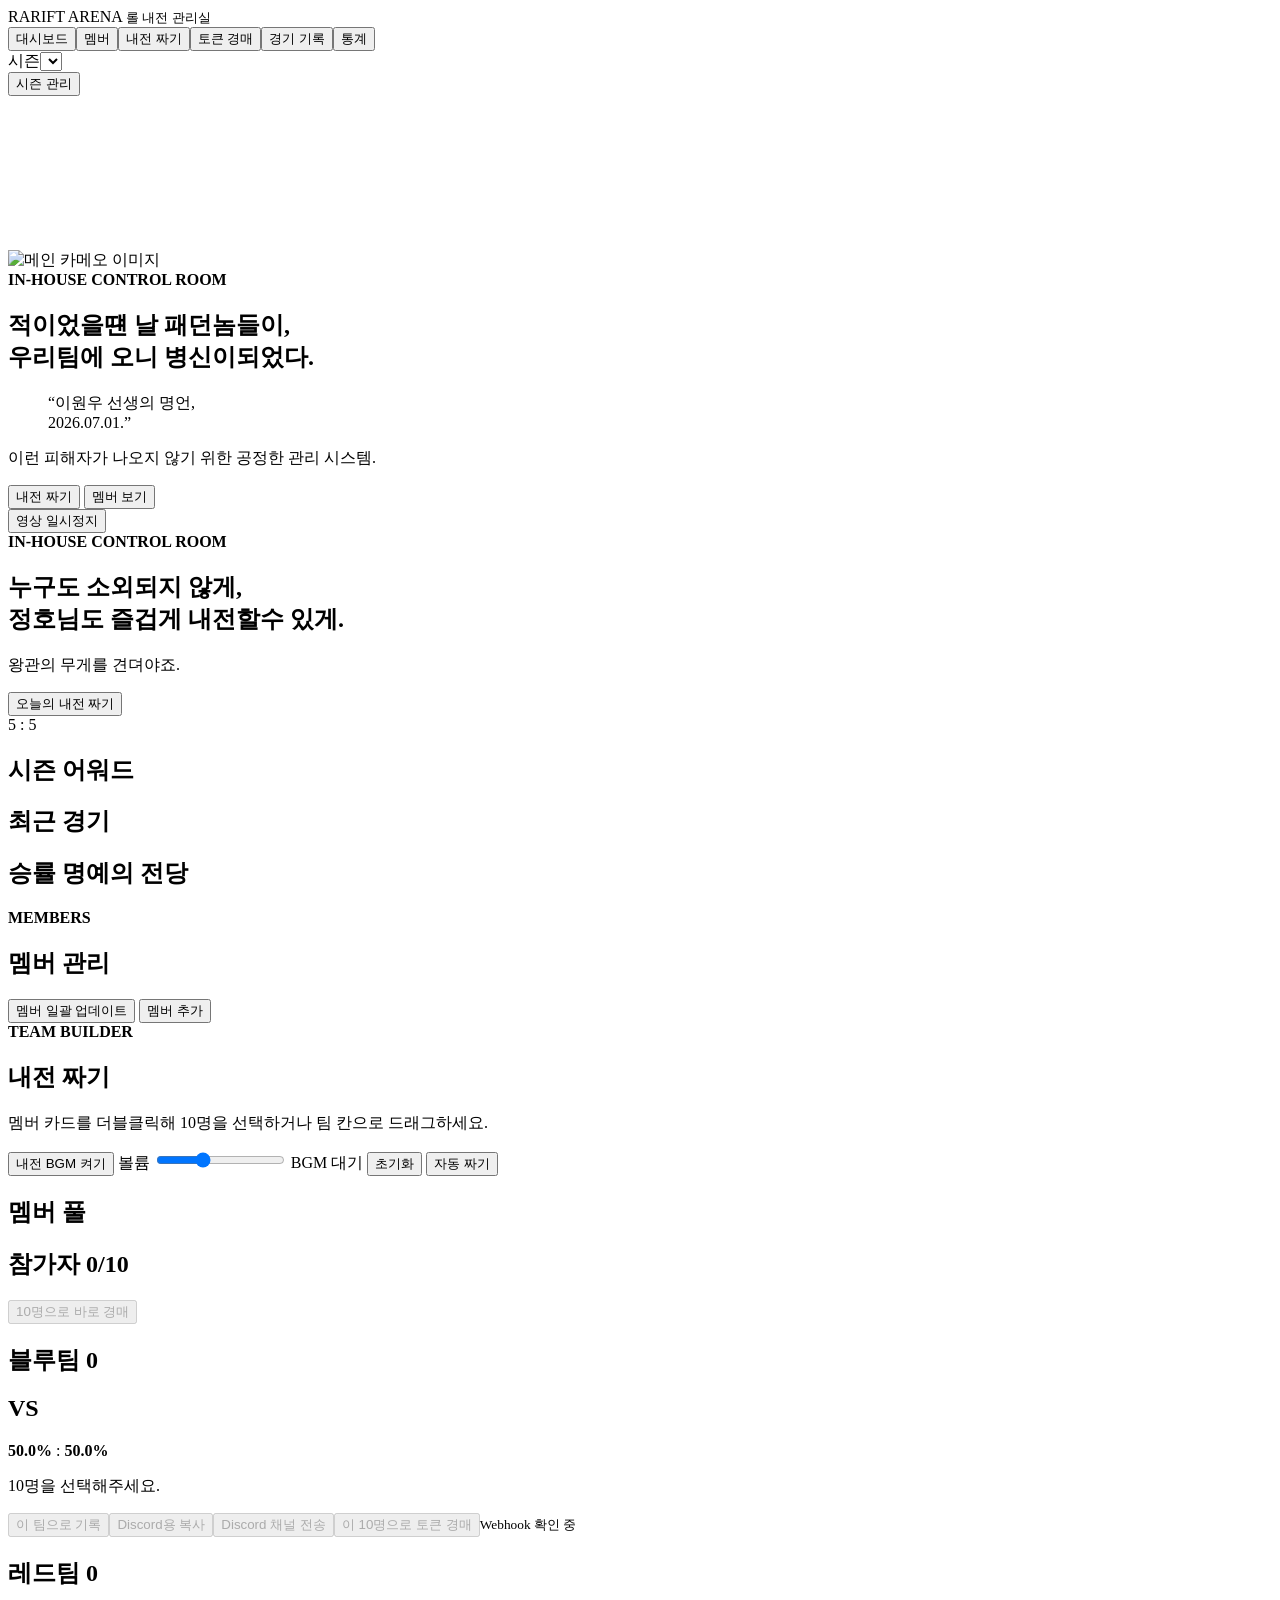
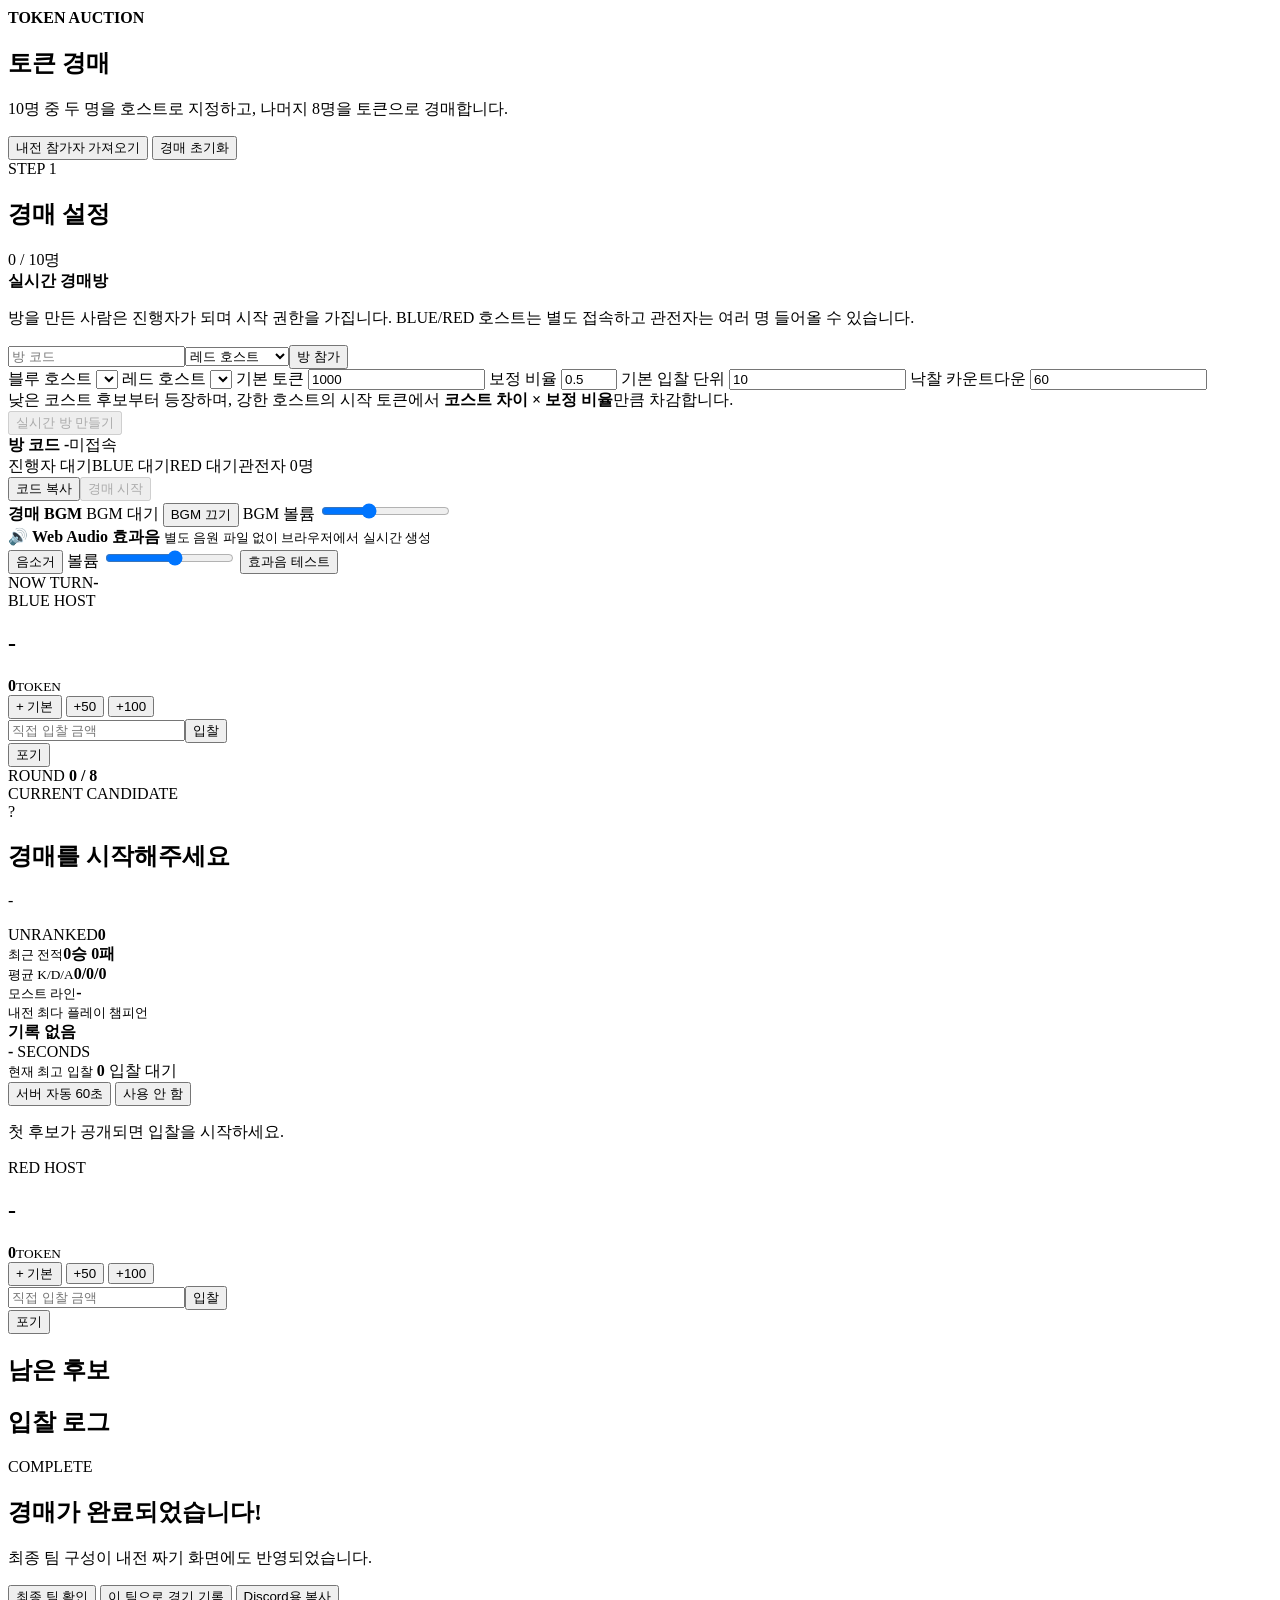
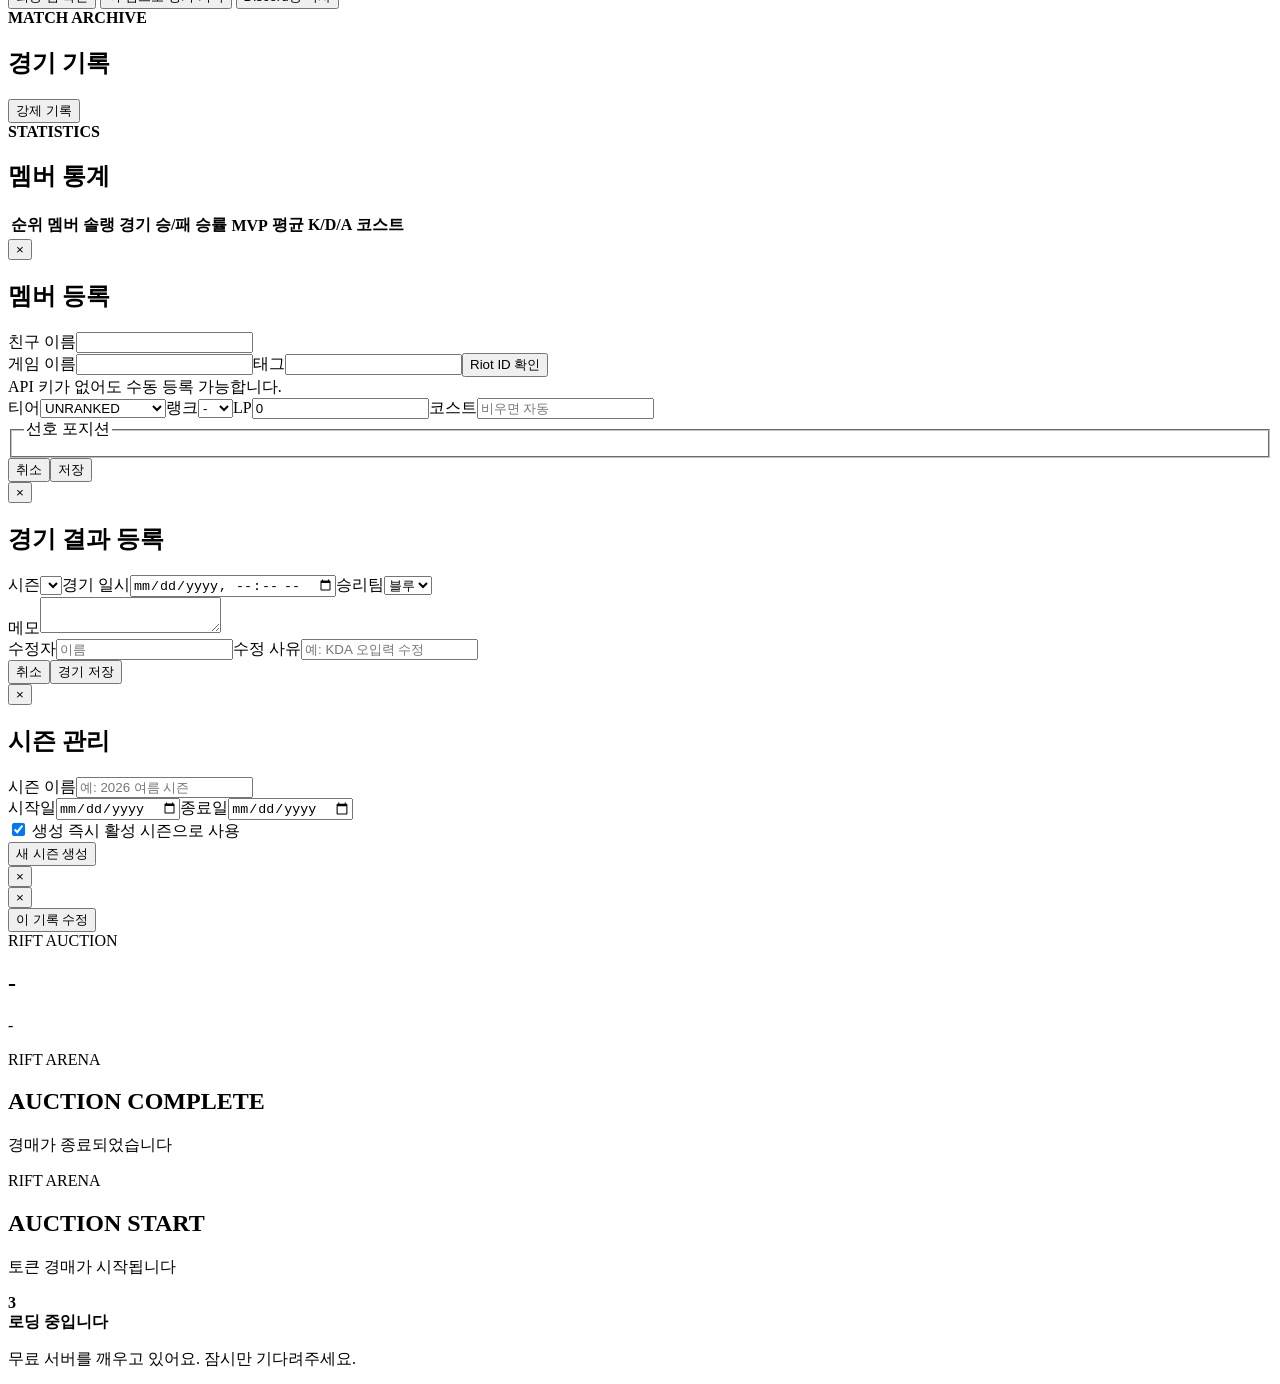
==== commit 0548caaa: "12345 12345" ====
--- a/src/main/resources/static/index.html
+++ b/src/main/resources/static/index.html
@@ -1,9 +1,37 @@
-<!doctype html><html lang="ko"><head><meta charset="utf-8"><meta name="viewport" content="width=device-width,initial-scale=1"><title>Rift Arena</title><link rel="stylesheet" href="/style.css?v=3.3.8"></head>
+<!doctype html><html lang="ko"><head><meta charset="utf-8"><meta name="viewport" content="width=device-width,initial-scale=1"><title>Rift Arena</title><link rel="stylesheet" href="/style.css?v=3.4.6"></head>
 <body>
 <header><div class="brand"><span class="brand-mark">RA</span><span>RIFT ARENA <small>롤 내전 관리실</small></span></div><nav><button class="nav-btn active" data-page="home">대시보드</button><button class="nav-btn" data-page="members">멤버</button><button class="nav-btn" data-page="draft">내전 짜기</button><button class="nav-btn" data-page="auction">토큰 경매</button><button class="nav-btn" data-page="matches">경기 기록</button><button class="nav-btn" data-page="stats">통계</button></nav></header>
 <div class="seasonbar"><div><span>시즌</span><select id="seasonFilter"></select></div><button id="manageSeason" class="btn btn-ghost btn-small">시즌 관리</button></div>
 <main>
-<section id="home" class="page active"><div class="hero"><div><b>IN-HOUSE CONTROL ROOM</b><h1>적일때 날 패던애들이,<br>우리팀에 오니 병신이 된다.</h1><p>멤버 등록, 10인 팀 편성, 경기 결과 수동 입력과 통계를 한 곳에서 관리합니다.</p><button class="btn btn-primary" data-page="draft">오늘의 내전 짜기</button></div><div class="orb">5 : 5</div></div><div id="metrics" class="metrics"></div><h2 class="section-title">시즌 어워드</h2><div id="awards" class="award-grid"></div><div class="twocol"><article><h2>최근 경기</h2><div id="recent"></div></article><article><h2>승률 명예의 전당</h2><div id="hall"></div></article></div></section>
+<section id="home" class="page active">
+  <div class="main-media-hero">
+    <video id="mainHeroVideo" class="main-media-video" autoplay muted loop playsinline preload="auto">
+      <source src="/media/main-video.mp4" type="video/mp4">
+    </video>
+    <div class="main-media-overlay"></div>
+
+    <img class="main-cameo-image" src="/media/main-image.png" alt="메인 카메오 이미지">
+
+    <div class="main-media-content">
+      <b>IN-HOUSE CONTROL ROOM</b>
+      <h1>적이었을떈 날 패던놈들이,<br>우리팀에 오니 병신이되었다.</h1>
+      <blockquote class="main-quote">“이원우 선생의 명언,<br>2026.07.01.”</blockquote>
+      <p>이런 피해자가 나오지 않기 위한 공정한 관리 시스템.</p>
+      <div class="main-media-actions">
+        <button class="btn btn-primary" data-page="draft">내전 짜기</button>
+        <button class="btn btn-ghost" data-page="members">멤버 보기</button>
+      </div>
+    </div>
+
+    <button id="mainVideoToggle" class="main-video-toggle" type="button">영상 일시정지</button>
+  </div>
+
+  <div class="legacy-home-content">
+
+<div class="hero"><div><b>IN-HOUSE CONTROL ROOM</b><h1>누구도 소외되지 않게,<br>정호님도 즐겁게 내전할수 있게.</h1><p>왕관의 무게를 견뎌야죠.</p><button class="btn btn-primary" data-page="draft">오늘의 내전 짜기</button></div><div class="orb">5 : 5</div></div><div id="metrics" class="metrics"></div><h2 class="section-title">시즌 어워드</h2><div id="awards" class="award-grid"></div><div class="twocol"><article><h2>최근 경기</h2><div id="recent"></div></article><article><h2>승률 명예의 전당</h2><div id="hall"></div></article></div>
+  
+  </div>
+</section>
 <section id="members" class="page">
   <div class="heading">
     <div><b>MEMBERS</b><h1>멤버 관리</h1></div>
@@ -15,7 +43,15 @@
   <div id="bulkRiotResult" class="bulk-riot-result hidden"></div>
   <div id="memberList" class="cards"></div>
 </section>
-<section id="draft" class="page"><div class="heading"><div><b>TEAM BUILDER</b><h1>내전 짜기</h1><p>멤버 카드를 더블클릭해 10명을 선택하거나 팀 칸으로 드래그하세요.</p></div><div><button id="clear" class="btn btn-ghost">초기화</button> <button id="auto" class="btn btn-primary">자동 짜기</button></div></div><div class="draftgrid">
+<section id="draft" class="page"><div class="heading"><div><b>TEAM BUILDER</b><h1>내전 짜기</h1><p>멤버 카드를 더블클릭해 10명을 선택하거나 팀 칸으로 드래그하세요.</p></div><div class="draft-heading-actions">
+  <button id="draftBgmToggle" class="btn btn-ghost">내전 BGM 켜기</button>
+  <label class="draft-volume">볼륨
+    <input id="draftBgmVolume" type="range" min="0" max="100" value="35">
+  </label>
+  <span id="draftBgmStatus" class="draft-bgm-status">BGM 대기</span>
+  <button id="clear" class="btn btn-ghost">초기화</button>
+  <button id="auto" class="btn btn-primary">자동 짜기</button>
+</div></div><div class="draftgrid">
   <article>
     <h2>멤버 풀</h2>
     <div id="pool" class="drop"></div>
@@ -125,7 +161,7 @@
           <button class="bid-btn blue-bid" data-team="BLUE" data-add="unit">+ 기본</button>
           <button class="bid-btn blue-bid" data-team="BLUE" data-add="50">+50</button>
           <button class="bid-btn blue-bid" data-team="BLUE" data-add="100">+100</button>
-        </div><div class="host-action-box"><input id="blueAppealInput" maxlength="80" placeholder="이 매물 어필 한마디"><button id="blueAppealSend" class="btn btn-ghost btn-small">어필 전송</button><button id="blueSurrender" class="btn btn-danger">경매 포기</button><small id="blueReserveInfo"></small></div>
+        </div><div class="host-action-box"><div class="direct-bid-box"><input id="blueDirectBid" type="number" min="10" step="10" placeholder="직접 입찰 금액"><button id="blueDirectBidSend" class="btn btn-primary btn-small">입찰</button></div><button id="blueSurrender" class="btn btn-danger">포기</button><small id="blueReserveInfo"></small></div>
       </article>
 
       <article class="auction-center">
@@ -139,7 +175,7 @@
           <div id="candidateAvatar" class="candidate-avatar">?</div>
           <h2 id="candidateName">경매를 시작해주세요</h2>
           <p id="candidateRiotId">-</p>
-          <div class="candidate-stats"><span id="candidateRank">UNRANKED</span><strong id="candidateCost">0</strong></div><div class="candidate-kda"><div><small>최근 전적</small><b id="candidateRecord">0승 0패</b></div><div><small>평균 K/D/A</small><b id="candidateKda">0/0/0</b></div><div><small>모스트 라인</small><b id="candidateLane">-</b></div></div><div class="appeal-board"><div class="blue-appeal"><small>블루 어필</small><p id="blueAppealText">-</p></div><div class="red-appeal"><small>레드 어필</small><p id="redAppealText">-</p></div></div>
+          <div class="candidate-stats"><span id="candidateRank">UNRANKED</span><strong id="candidateCost">0</strong></div><div class="candidate-kda"><div><small>최근 전적</small><b id="candidateRecord">0승 0패</b></div><div><small>평균 K/D/A</small><b id="candidateKda">0/0/0</b></div><div><small>모스트 라인</small><b id="candidateLane">-</b></div></div><div class="candidate-most-champion"><small>내전 최다 플레이 챔피언</small><div><img id="candidateMostChampionImage" class="champion-icon champion-card-icon champion-icon-empty" alt=""><b id="candidateMostChampion">기록 없음</b></div></div>
         </div>
 
         <div id="countdownRing" class="countdown-ring">
@@ -171,7 +207,7 @@
           <button class="bid-btn red-bid" data-team="RED" data-add="unit">+ 기본</button>
           <button class="bid-btn red-bid" data-team="RED" data-add="50">+50</button>
           <button class="bid-btn red-bid" data-team="RED" data-add="100">+100</button>
-        </div><div class="host-action-box"><input id="redAppealInput" maxlength="80" placeholder="이 매물 어필 한마디"><button id="redAppealSend" class="btn btn-ghost btn-small">어필 전송</button><button id="redSurrender" class="btn btn-danger">경매 포기</button><small id="redReserveInfo"></small></div>
+        </div><div class="host-action-box"><div class="direct-bid-box"><input id="redDirectBid" type="number" min="10" step="10" placeholder="직접 입찰 금액"><button id="redDirectBidSend" class="btn btn-primary btn-small">입찰</button></div><button id="redSurrender" class="btn btn-danger">포기</button><small id="redReserveInfo"></small></div>
       </article>
     </div>
 
@@ -245,169 +281,5 @@
   </div>
 </div>
 
-<datalist id="championOptions">
-<option value="가렌" label="Garen"></option><option value="Garen" label="가렌"></option>
-<option value="갈리오" label="Galio"></option><option value="Galio" label="갈리오"></option>
-<option value="갱플랭크" label="Gangplank"></option><option value="Gangplank" label="갱플랭크"></option>
-<option value="그라가스" label="Gragas"></option><option value="Gragas" label="그라가스"></option>
-<option value="그레이브즈" label="Graves"></option><option value="Graves" label="그레이브즈"></option>
-<option value="그웬" label="Gwen"></option><option value="Gwen" label="그웬"></option>
-<option value="나르" label="Gnar"></option><option value="Gnar" label="나르"></option>
-<option value="나미" label="Nami"></option><option value="Nami" label="나미"></option>
-<option value="나서스" label="Nasus"></option><option value="Nasus" label="나서스"></option>
-<option value="나피리" label="Naafiri"></option><option value="Naafiri" label="나피리"></option>
-<option value="노틸러스" label="Nautilus"></option><option value="Nautilus" label="노틸러스"></option>
-<option value="녹턴" label="Nocturne"></option><option value="Nocturne" label="녹턴"></option>
-<option value="누누와 윌럼프" label="Nunu & Willump"></option><option value="Nunu & Willump" label="누누와 윌럼프"></option>
-<option value="니달리" label="Nidalee"></option><option value="Nidalee" label="니달리"></option>
-<option value="니코" label="Neeko"></option><option value="Neeko" label="니코"></option>
-<option value="닐라" label="Nilah"></option><option value="Nilah" label="닐라"></option>
-<option value="다리우스" label="Darius"></option><option value="Darius" label="다리우스"></option>
-<option value="다이애나" label="Diana"></option><option value="Diana" label="다이애나"></option>
-<option value="드레이븐" label="Draven"></option><option value="Draven" label="드레이븐"></option>
-<option value="라이즈" label="Ryze"></option><option value="Ryze" label="라이즈"></option>
-<option value="라칸" label="Rakan"></option><option value="Rakan" label="라칸"></option>
-<option value="람머스" label="Rammus"></option><option value="Rammus" label="람머스"></option>
-<option value="럭스" label="Lux"></option><option value="Lux" label="럭스"></option>
-<option value="럼블" label="Rumble"></option><option value="Rumble" label="럼블"></option>
-<option value="레나타 글라스크" label="Renata Glasc"></option><option value="Renata Glasc" label="레나타 글라스크"></option>
-<option value="레넥톤" label="Renekton"></option><option value="Renekton" label="레넥톤"></option>
-<option value="레오나" label="Leona"></option><option value="Leona" label="레오나"></option>
-<option value="렉사이" label="Rek'Sai"></option><option value="Rek'Sai" label="렉사이"></option>
-<option value="렐" label="Rell"></option><option value="Rell" label="렐"></option>
-<option value="렝가" label="Rengar"></option><option value="Rengar" label="렝가"></option>
-<option value="루시안" label="Lucian"></option><option value="Lucian" label="루시안"></option>
-<option value="룰루" label="Lulu"></option><option value="Lulu" label="룰루"></option>
-<option value="르블랑" label="LeBlanc"></option><option value="LeBlanc" label="르블랑"></option>
-<option value="리 신" label="Lee Sin"></option><option value="Lee Sin" label="리 신"></option>
-<option value="리븐" label="Riven"></option><option value="Riven" label="리븐"></option>
-<option value="리산드라" label="Lissandra"></option><option value="Lissandra" label="리산드라"></option>
-<option value="릴리아" label="Lillia"></option><option value="Lillia" label="릴리아"></option>
-<option value="마스터 이" label="Master Yi"></option><option value="Master Yi" label="마스터 이"></option>
-<option value="마오카이" label="Maokai"></option><option value="Maokai" label="마오카이"></option>
-<option value="말자하" label="Malzahar"></option><option value="Malzahar" label="말자하"></option>
-<option value="말파이트" label="Malphite"></option><option value="Malphite" label="말파이트"></option>
-<option value="모데카이저" label="Mordekaiser"></option><option value="Mordekaiser" label="모데카이저"></option>
-<option value="모르가나" label="Morgana"></option><option value="Morgana" label="모르가나"></option>
-<option value="문도 박사" label="Dr. Mundo"></option><option value="Dr. Mundo" label="문도 박사"></option>
-<option value="미스 포츈" label="Miss Fortune"></option><option value="Miss Fortune" label="미스 포츈"></option>
-<option value="밀리오" label="Milio"></option><option value="Milio" label="밀리오"></option>
-<option value="바드" label="Bard"></option><option value="Bard" label="바드"></option>
-<option value="바루스" label="Varus"></option><option value="Varus" label="바루스"></option>
-<option value="바이" label="Vi"></option><option value="Vi" label="바이"></option>
-<option value="베이가" label="Veigar"></option><option value="Veigar" label="베이가"></option>
-<option value="베인" label="Vayne"></option><option value="Vayne" label="베인"></option>
-<option value="벡스" label="Vex"></option><option value="Vex" label="벡스"></option>
-<option value="벨베스" label="Bel'Veth"></option><option value="Bel'Veth" label="벨베스"></option>
-<option value="벨코즈" label="Vel'Koz"></option><option value="Vel'Koz" label="벨코즈"></option>
-<option value="볼리베어" label="Volibear"></option><option value="Volibear" label="볼리베어"></option>
-<option value="브라움" label="Braum"></option><option value="Braum" label="브라움"></option>
-<option value="브라이어" label="Briar"></option><option value="Briar" label="브라이어"></option>
-<option value="브랜드" label="Brand"></option><option value="Brand" label="브랜드"></option>
-<option value="블라디미르" label="Vladimir"></option><option value="Vladimir" label="블라디미르"></option>
-<option value="블릿츠크랭크" label="Blitzcrank"></option><option value="Blitzcrank" label="블릿츠크랭크"></option>
-<option value="비에고" label="Viego"></option><option value="Viego" label="비에고"></option>
-<option value="빅토르" label="Viktor"></option><option value="Viktor" label="빅토르"></option>
-<option value="뽀삐" label="Poppy"></option><option value="Poppy" label="뽀삐"></option>
-<option value="사미라" label="Samira"></option><option value="Samira" label="사미라"></option>
-<option value="사이온" label="Sion"></option><option value="Sion" label="사이온"></option>
-<option value="사일러스" label="Sylas"></option><option value="Sylas" label="사일러스"></option>
-<option value="샤코" label="Shaco"></option><option value="Shaco" label="샤코"></option>
-<option value="세나" label="Senna"></option><option value="Senna" label="세나"></option>
-<option value="세라핀" label="Seraphine"></option><option value="Seraphine" label="세라핀"></option>
-<option value="세주아니" label="Sejuani"></option><option value="Sejuani" label="세주아니"></option>
-<option value="세트" label="Sett"></option><option value="Sett" label="세트"></option>
-<option value="소나" label="Sona"></option><option value="Sona" label="소나"></option>
-<option value="소라카" label="Soraka"></option><option value="Soraka" label="소라카"></option>
-<option value="쉔" label="Shen"></option><option value="Shen" label="쉔"></option>
-<option value="쉬바나" label="Shyvana"></option><option value="Shyvana" label="쉬바나"></option>
-<option value="스웨인" label="Swain"></option><option value="Swain" label="스웨인"></option>
-<option value="스카너" label="Skarner"></option><option value="Skarner" label="스카너"></option>
-<option value="시비르" label="Sivir"></option><option value="Sivir" label="시비르"></option>
-<option value="신 짜오" label="Xin Zhao"></option><option value="Xin Zhao" label="신 짜오"></option>
-<option value="신드라" label="Syndra"></option><option value="Syndra" label="신드라"></option>
-<option value="신지드" label="Singed"></option><option value="Singed" label="신지드"></option>
-<option value="쓰레쉬" label="Thresh"></option><option value="Thresh" label="쓰레쉬"></option>
-<option value="아리" label="Ahri"></option><option value="Ahri" label="아리"></option>
-<option value="아무무" label="Amumu"></option><option value="Amumu" label="아무무"></option>
-<option value="아우렐리온 솔" label="Aurelion Sol"></option><option value="Aurelion Sol" label="아우렐리온 솔"></option>
-<option value="아이번" label="Ivern"></option><option value="Ivern" label="아이번"></option>
-<option value="아지르" label="Azir"></option><option value="Azir" label="아지르"></option>
-<option value="아칼리" label="Akali"></option><option value="Akali" label="아칼리"></option>
-<option value="아크샨" label="Akshan"></option><option value="Akshan" label="아크샨"></option>
-<option value="아트록스" label="Aatrox"></option><option value="Aatrox" label="아트록스"></option>
-<option value="아펠리오스" label="Aphelios"></option><option value="Aphelios" label="아펠리오스"></option>
-<option value="알리스타" label="Alistar"></option><option value="Alistar" label="알리스타"></option>
-<option value="암베사" label="Ambessa"></option><option value="Ambessa" label="암베사"></option>
-<option value="애니" label="Annie"></option><option value="Annie" label="애니"></option>
-<option value="애니비아" label="Anivia"></option><option value="Anivia" label="애니비아"></option>
-<option value="오로라" label="Aurora"></option><option value="Aurora" label="오로라"></option>
-<option value="애쉬" label="Ashe"></option><option value="Ashe" label="애쉬"></option>
-<option value="야스오" label="Yasuo"></option><option value="Yasuo" label="야스오"></option>
-<option value="에코" label="Ekko"></option><option value="Ekko" label="에코"></option>
-<option value="엘리스" label="Elise"></option><option value="Elise" label="엘리스"></option>
-<option value="오공" label="Wukong"></option><option value="Wukong" label="오공"></option>
-<option value="오리안나" label="Orianna"></option><option value="Orianna" label="오리안나"></option>
-<option value="올라프" label="Olaf"></option><option value="Olaf" label="올라프"></option>
-<option value="요네" label="Yone"></option><option value="Yone" label="요네"></option>
-<option value="요릭" label="Yorick"></option><option value="Yorick" label="요릭"></option>
-<option value="우디르" label="Udyr"></option><option value="Udyr" label="우디르"></option>
-<option value="우르곳" label="Urgot"></option><option value="Urgot" label="우르곳"></option>
-<option value="워윅" label="Warwick"></option><option value="Warwick" label="워윅"></option>
-<option value="유미" label="Yuumi"></option><option value="Yuumi" label="유미"></option>
-<option value="이렐리아" label="Irelia"></option><option value="Irelia" label="이렐리아"></option>
-<option value="이블린" label="Evelynn"></option><option value="Evelynn" label="이블린"></option>
-<option value="이즈리얼" label="Ezreal"></option><option value="Ezreal" label="이즈리얼"></option>
-<option value="일라오이" label="Illaoi"></option><option value="Illaoi" label="일라오이"></option>
-<option value="자르반 4세" label="Jarvan IV"></option><option value="Jarvan IV" label="자르반 4세"></option>
-<option value="자야" label="Xayah"></option><option value="Xayah" label="자야"></option>
-<option value="자크" label="Zac"></option><option value="Zac" label="자크"></option>
-<option value="잔나" label="Janna"></option><option value="Janna" label="잔나"></option>
-<option value="잭스" label="Jax"></option><option value="Jax" label="잭스"></option>
-<option value="제드" label="Zed"></option><option value="Zed" label="제드"></option>
-<option value="제라스" label="Xerath"></option><option value="Xerath" label="제라스"></option>
-<option value="제리" label="Zeri"></option><option value="Zeri" label="제리"></option>
-<option value="제이스" label="Jayce"></option><option value="Jayce" label="제이스"></option>
-<option value="조이" label="Zoe"></option><option value="Zoe" label="조이"></option>
-<option value="직스" label="Ziggs"></option><option value="Ziggs" label="직스"></option>
-<option value="진" label="Jhin"></option><option value="Jhin" label="진"></option>
-<option value="질리언" label="Zilean"></option><option value="Zilean" label="질리언"></option>
-<option value="징크스" label="Jinx"></option><option value="Jinx" label="징크스"></option>
-<option value="초가스" label="Cho'Gath"></option><option value="Cho'Gath" label="초가스"></option>
-<option value="카르마" label="Karma"></option><option value="Karma" label="카르마"></option>
-<option value="카밀" label="Camille"></option><option value="Camille" label="카밀"></option>
-<option value="카시오페아" label="Cassiopeia"></option><option value="Cassiopeia" label="카시오페아"></option>
-<option value="카이사" label="Kai'Sa"></option><option value="Kai'Sa" label="카이사"></option>
-<option value="카직스" label="Kha'Zix"></option><option value="Kha'Zix" label="카직스"></option>
-<option value="카타리나" label="Katarina"></option><option value="Katarina" label="카타리나"></option>
-<option value="칼리스타" label="Kalista"></option><option value="Kalista" label="칼리스타"></option>
-<option value="케넨" label="Kennen"></option><option value="Kennen" label="케넨"></option>
-<option value="케이틀린" label="Caitlyn"></option><option value="Caitlyn" label="케이틀린"></option>
-<option value="케일" label="Kayle"></option><option value="Kayle" label="케일"></option>
-<option value="케인" label="Kayn"></option><option value="Kayn" label="케인"></option>
-<option value="코그모" label="Kog'Maw"></option><option value="Kog'Maw" label="코그모"></option>
-<option value="코르키" label="Corki"></option><option value="Corki" label="코르키"></option>
-<option value="퀸" label="Quinn"></option><option value="Quinn" label="퀸"></option>
-<option value="클레드" label="Kled"></option><option value="Kled" label="클레드"></option>
-<option value="키아나" label="Qiyana"></option><option value="Qiyana" label="키아나"></option>
-<option value="킨드레드" label="Kindred"></option><option value="Kindred" label="킨드레드"></option>
-<option value="타릭" label="Taric"></option><option value="Taric" label="타릭"></option>
-<option value="탈리야" label="Taliyah"></option><option value="Taliyah" label="탈리야"></option>
-<option value="탈론" label="Talon"></option><option value="Talon" label="탈론"></option>
-<option value="탐 켄치" label="Tahm Kench"></option><option value="Tahm Kench" label="탐 켄치"></option>
-<option value="트런들" label="Trundle"></option><option value="Trundle" label="트런들"></option>
-<option value="트리스타나" label="Tristana"></option><option value="Tristana" label="트리스타나"></option>
-<option value="트린다미어" label="Tryndamere"></option><option value="Tryndamere" label="트린다미어"></option>
-<option value="트위스티드 페이트" label="Twisted Fate"></option><option value="Twisted Fate" label="트위스티드 페이트"></option>
-<option value="트위치" label="Twitch"></option><option value="Twitch" label="트위치"></option>
-<option value="티모" label="Teemo"></option><option value="Teemo" label="티모"></option>
-<option value="파이크" label="Pyke"></option><option value="Pyke" label="파이크"></option>
-<option value="판테온" label="Pantheon"></option><option value="Pantheon" label="판테온"></option>
-<option value="피들스틱" label="Fiddlesticks"></option><option value="Fiddlesticks" label="피들스틱"></option>
-<option value="피오라" label="Fiora"></option><option value="Fiora" label="피오라"></option>
-<option value="피즈" label="Fizz"></option><option value="Fizz" label="피즈"></option>
-<option value="하이머딩거" label="Heimerdinger"></option><option value="Heimerdinger" label="하이머딩거"></option>
-<option value="헤카림" label="Hecarim"></option><option value="Hecarim" label="헤카림"></option>
-<option value="흐웨이" label="Hwei"></option><option value="Hwei" label="흐웨이"></option>
-</datalist>
-<div id="toast"></div><script src="/app.js?v=3.3.8"></script></body></html>
+<datalist id="championOptions"></datalist>
+<div id="toast"></div><script src="/app.js?v=3.4.6"></script></body></html>
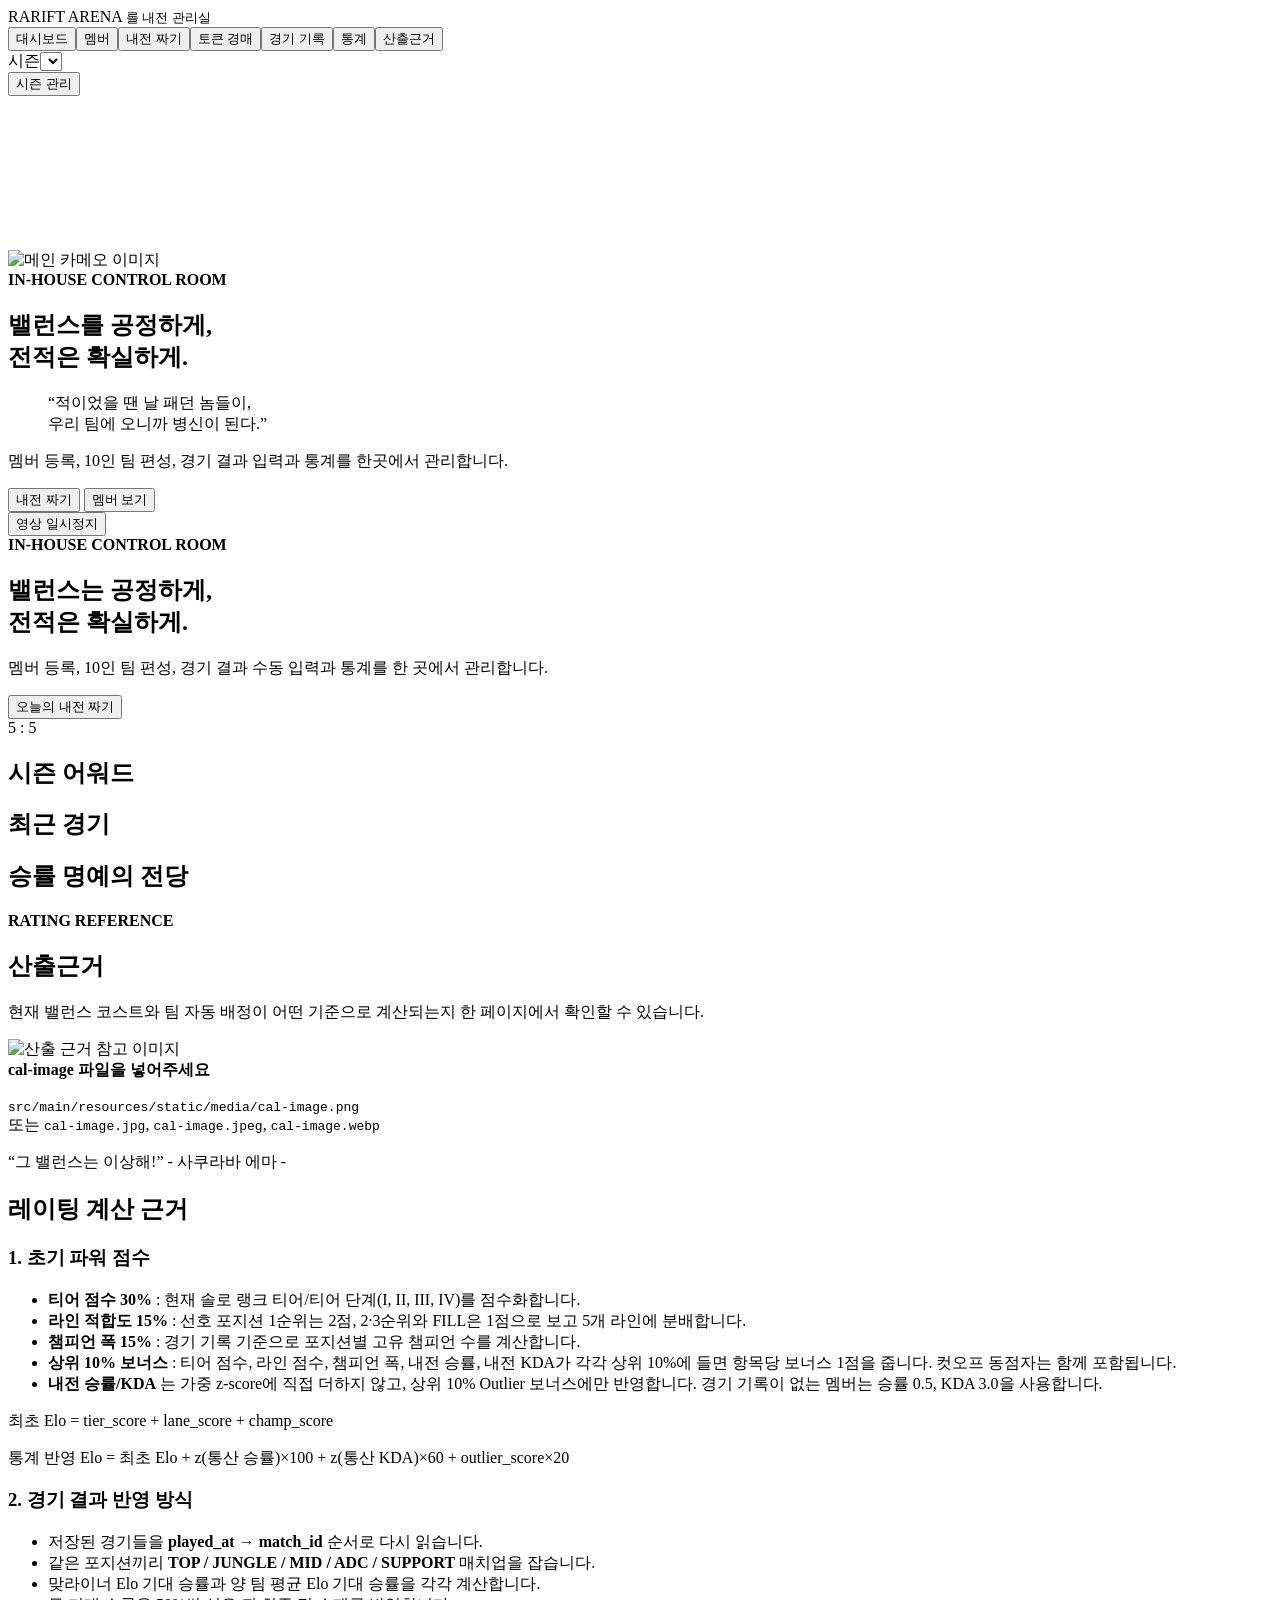
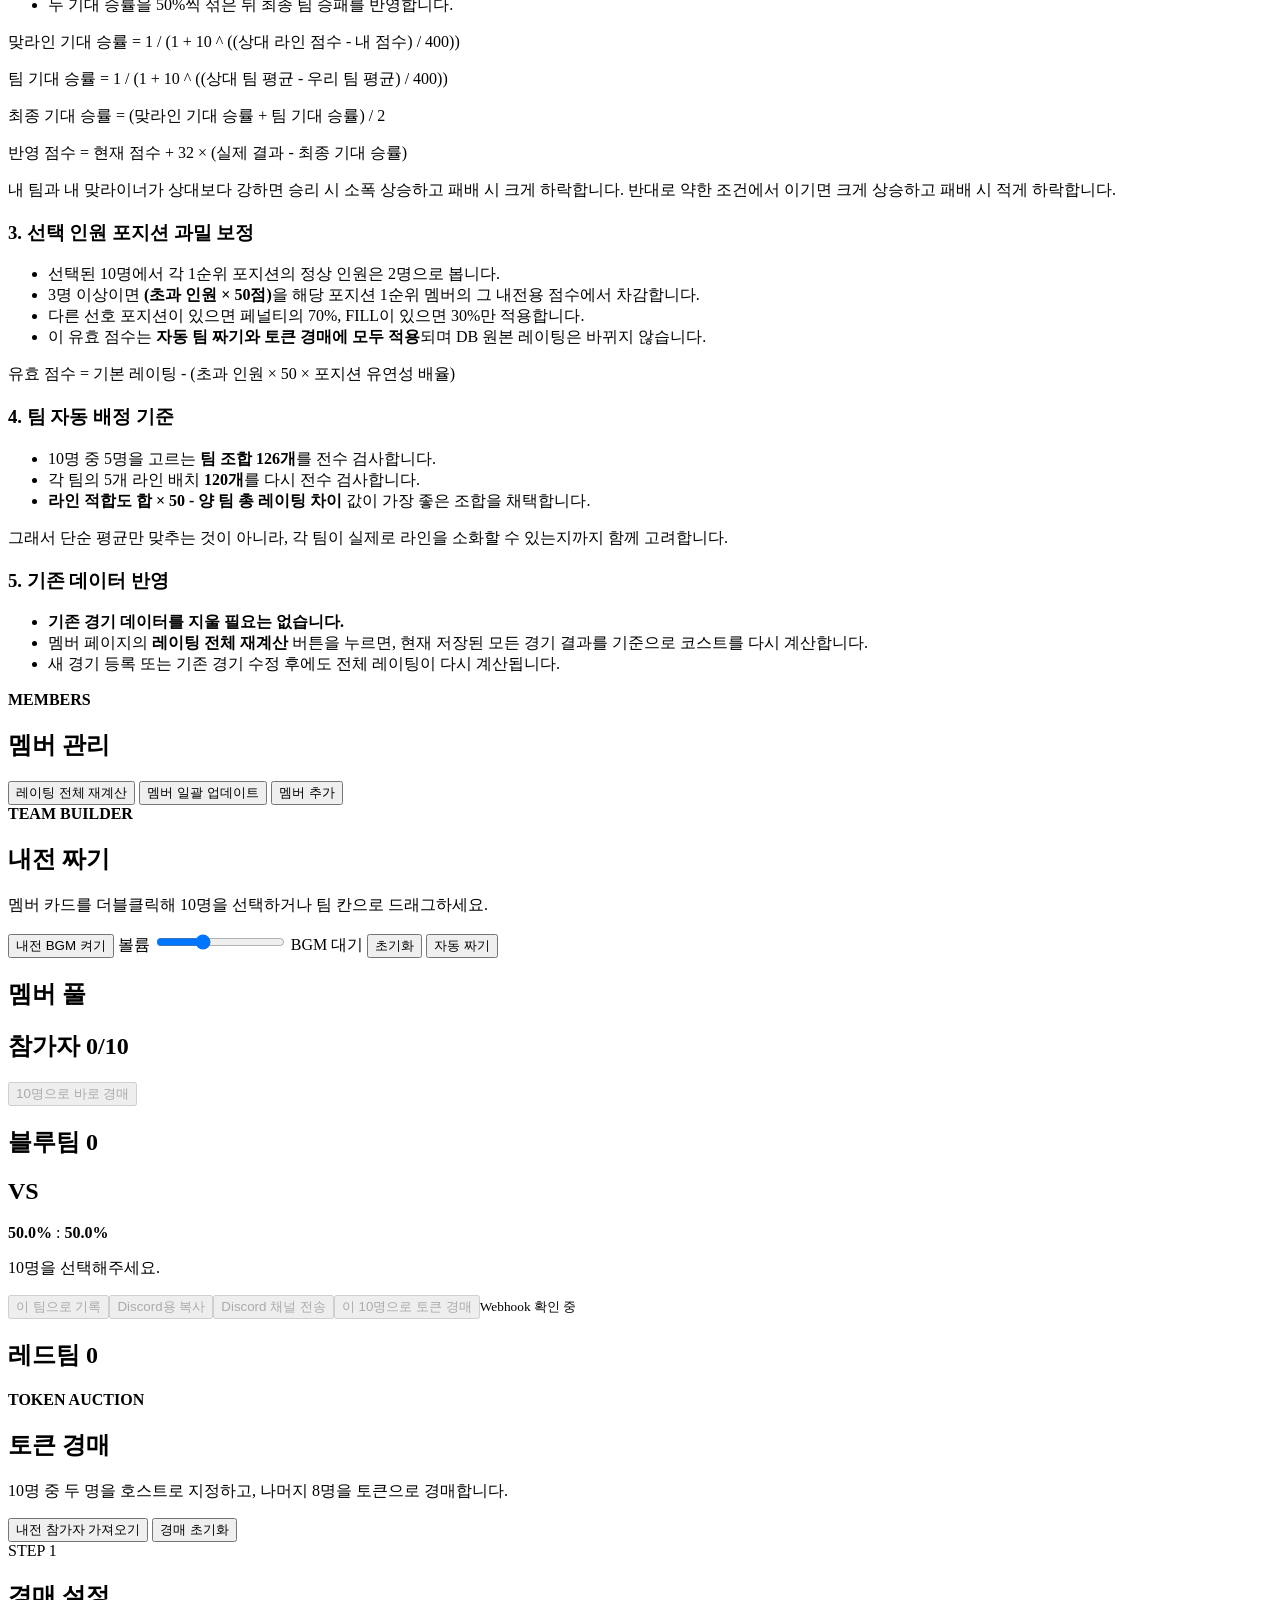
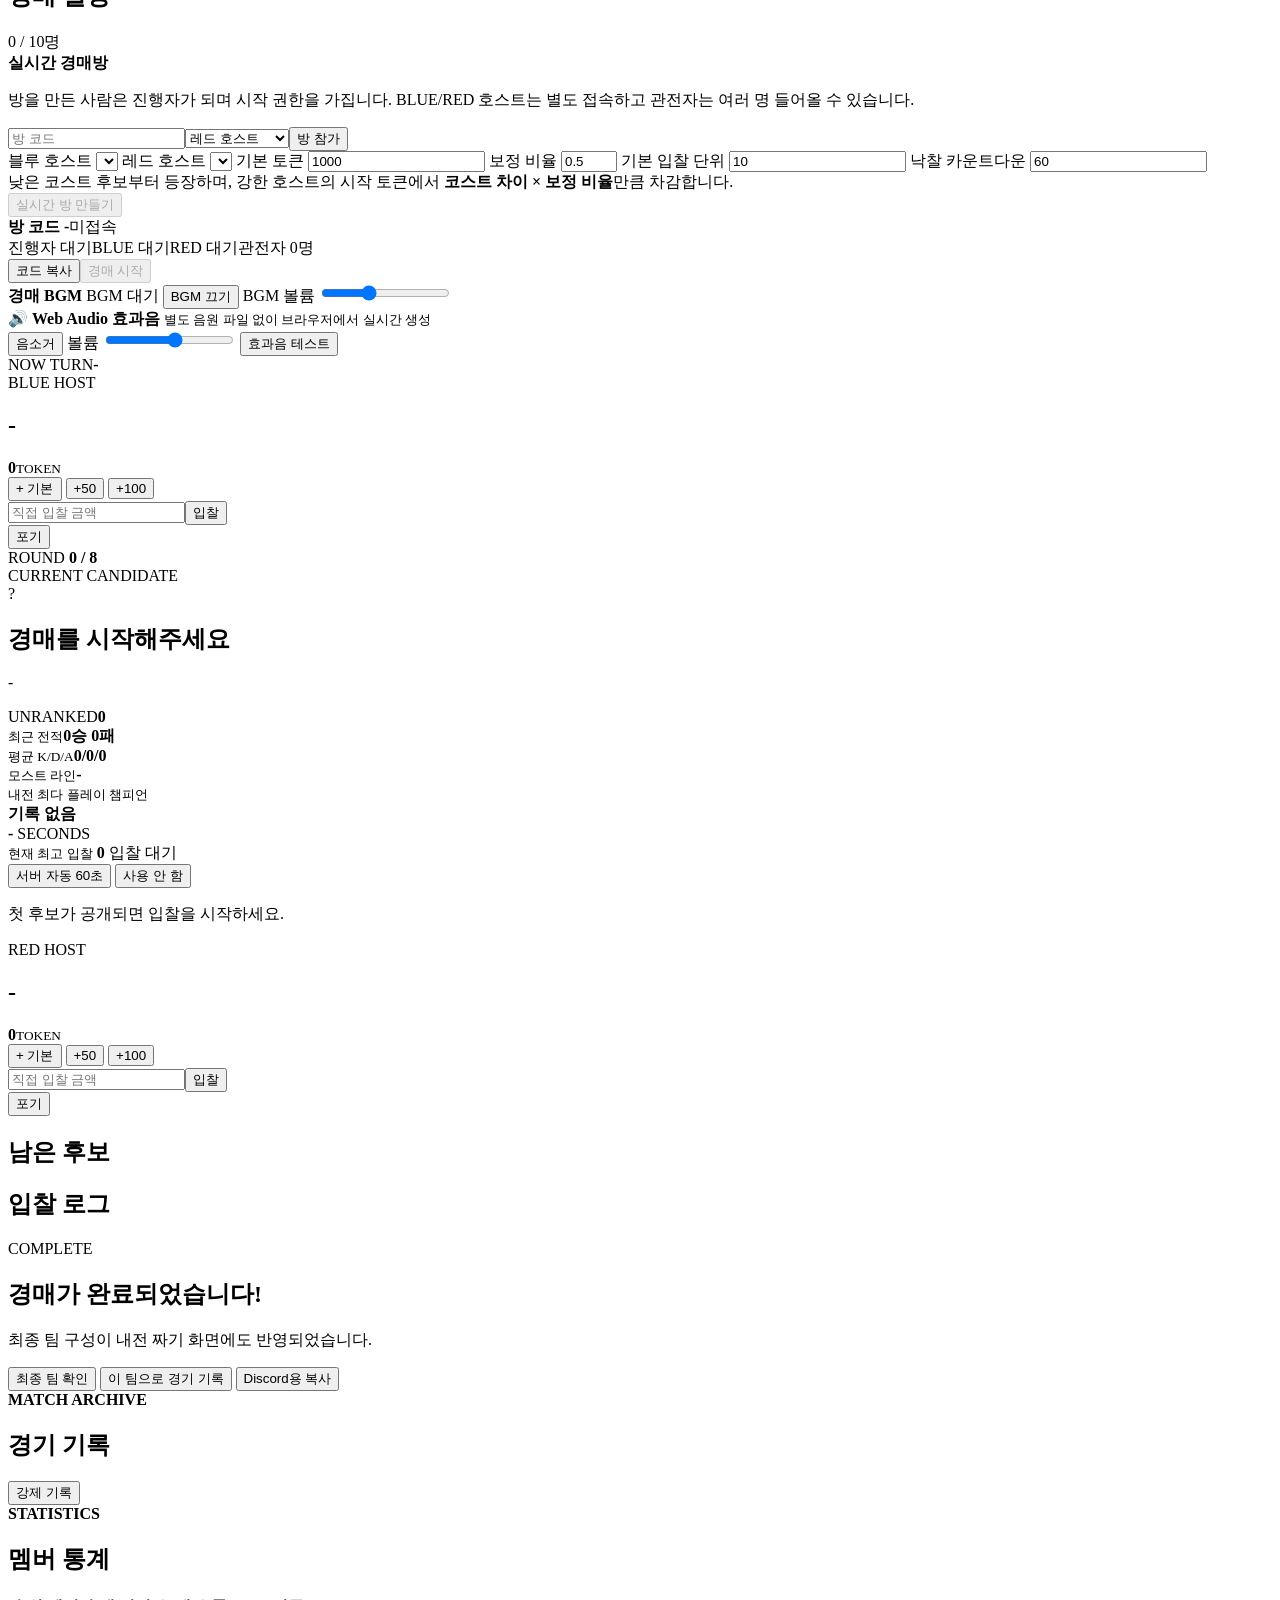
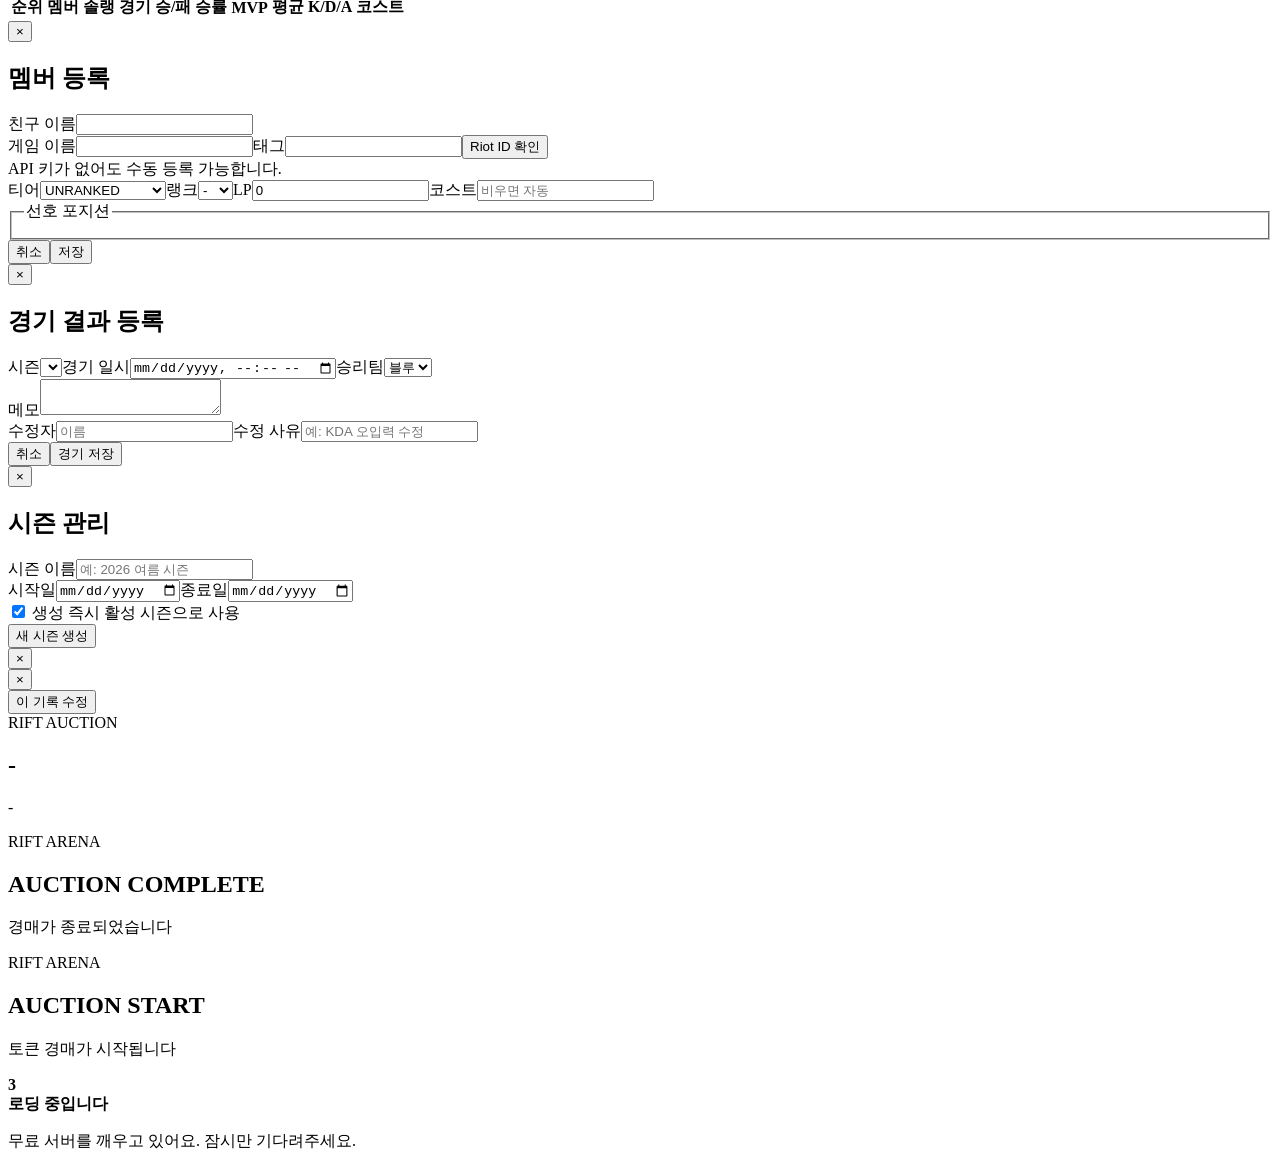
==== commit 08d169be: "123 123" ====
--- a/src/main/resources/static/index.html
+++ b/src/main/resources/static/index.html
@@ -1,6 +1,6 @@
-<!doctype html><html lang="ko"><head><meta charset="utf-8"><meta name="viewport" content="width=device-width,initial-scale=1"><title>Rift Arena</title><link rel="stylesheet" href="/style.css?v=3.4.6"></head>
+<!doctype html><html lang="ko"><head><meta charset="utf-8"><meta name="viewport" content="width=device-width,initial-scale=1"><title>Rift Arena</title><link rel="stylesheet" href="/style.css?v=3.4.11"></head>
 <body>
-<header><div class="brand"><span class="brand-mark">RA</span><span>RIFT ARENA <small>롤 내전 관리실</small></span></div><nav><button class="nav-btn active" data-page="home">대시보드</button><button class="nav-btn" data-page="members">멤버</button><button class="nav-btn" data-page="draft">내전 짜기</button><button class="nav-btn" data-page="auction">토큰 경매</button><button class="nav-btn" data-page="matches">경기 기록</button><button class="nav-btn" data-page="stats">통계</button></nav></header>
+<header><div class="brand"><span class="brand-mark">RA</span><span>RIFT ARENA <small>롤 내전 관리실</small></span></div><nav><button class="nav-btn active" data-page="home">대시보드</button><button class="nav-btn" data-page="members">멤버</button><button class="nav-btn" data-page="draft">내전 짜기</button><button class="nav-btn" data-page="auction">토큰 경매</button><button class="nav-btn" data-page="matches">경기 기록</button><button class="nav-btn" data-page="stats">통계</button><button class="nav-btn" data-page="calc">산출근거</button></nav></header>
 <div class="seasonbar"><div><span>시즌</span><select id="seasonFilter"></select></div><button id="manageSeason" class="btn btn-ghost btn-small">시즌 관리</button></div>
 <main>
 <section id="home" class="page active">
@@ -14,9 +14,9 @@
 
     <div class="main-media-content">
       <b>IN-HOUSE CONTROL ROOM</b>
-      <h1>적이었을떈 날 패던놈들이,<br>우리팀에 오니 병신이되었다.</h1>
-      <blockquote class="main-quote">“이원우 선생의 명언,<br>2026.07.01.”</blockquote>
-      <p>이런 피해자가 나오지 않기 위한 공정한 관리 시스템.</p>
+      <h1>밸런스를 공정하게,<br>전적은 확실하게.</h1>
+      <blockquote class="main-quote">“적이었을 땐 날 패던 놈들이,<br>우리 팀에 오니까 병신이 된다.”</blockquote>
+      <p>멤버 등록, 10인 팀 편성, 경기 결과 입력과 통계를 한곳에서 관리합니다.</p>
       <div class="main-media-actions">
         <button class="btn btn-primary" data-page="draft">내전 짜기</button>
         <button class="btn btn-ghost" data-page="members">멤버 보기</button>
@@ -28,14 +28,98 @@
 
   <div class="legacy-home-content">
 
-<div class="hero"><div><b>IN-HOUSE CONTROL ROOM</b><h1>누구도 소외되지 않게,<br>정호님도 즐겁게 내전할수 있게.</h1><p>왕관의 무게를 견뎌야죠.</p><button class="btn btn-primary" data-page="draft">오늘의 내전 짜기</button></div><div class="orb">5 : 5</div></div><div id="metrics" class="metrics"></div><h2 class="section-title">시즌 어워드</h2><div id="awards" class="award-grid"></div><div class="twocol"><article><h2>최근 경기</h2><div id="recent"></div></article><article><h2>승률 명예의 전당</h2><div id="hall"></div></article></div>
+<div class="hero"><div><b>IN-HOUSE CONTROL ROOM</b><h1>밸런스는 공정하게,<br>전적은 확실하게.</h1><p>멤버 등록, 10인 팀 편성, 경기 결과 수동 입력과 통계를 한 곳에서 관리합니다.</p><button class="btn btn-primary" data-page="draft">오늘의 내전 짜기</button></div><div class="orb">5 : 5</div></div><div id="metrics" class="metrics"></div><h2 class="section-title">시즌 어워드</h2><div id="awards" class="award-grid"></div><div class="twocol"><article><h2>최근 경기</h2><div id="recent"></div></article><article><h2>승률 명예의 전당</h2><div id="hall"></div></article></div>
   
+  </div>
+</section>
+<section id="calc" class="page calc-page">
+  <div class="heading calc-heading">
+    <div>
+      <b>RATING REFERENCE</b>
+      <h1>산출근거</h1>
+      <p>현재 밸런스 코스트와 팀 자동 배정이 어떤 기준으로 계산되는지 한 페이지에서 확인할 수 있습니다.</p>
+    </div>
+  </div>
+
+  <div class="calc-layout">
+    <article class="calc-media-card">
+      <div class="calc-image-frame">
+        <img id="calcGuideImage" class="calc-guide-image hidden" alt="산출 근거 참고 이미지">
+        <div id="calcGuidePlaceholder" class="calc-placeholder">
+          <strong>cal-image 파일을 넣어주세요</strong>
+          <p><code>src/main/resources/static/media/cal-image.png</code><br>또는 <code>cal-image.jpg</code>, <code>cal-image.jpeg</code>, <code>cal-image.webp</code></p>
+        </div>
+      </div>
+      <p class="calc-image-caption">“그 밸런스는 이상해!” <span>- 사쿠라바 에마 -</span></p>
+    </article>
+
+    <article class="calc-copy-card">
+      <h2>레이팅 계산 근거</h2>
+      <div class="calc-copy-section">
+        <h3>1. 초기 파워 점수</h3>
+        <ul>
+          <li><b>티어 점수 30%</b> : 현재 솔로 랭크 티어/티어 단계(I, II, III, IV)를 점수화합니다.</li>
+          <li><b>라인 적합도 15%</b> : 선호 포지션 1순위는 2점, 2·3순위와 FILL은 1점으로 보고 5개 라인에 분배합니다.</li>
+          <li><b>챔피언 폭 15%</b> : 경기 기록 기준으로 포지션별 고유 챔피언 수를 계산합니다.</li>
+          <li><b>상위 10% 보너스</b> : 티어 점수, 라인 점수, 챔피언 폭, 내전 승률, 내전 KDA가 각각 상위 10%에 들면 항목당 보너스 1점을 줍니다. 컷오프 동점자는 함께 포함됩니다.</li>
+          <li><b>내전 승률/KDA</b> 는 가중 z-score에 직접 더하지 않고, 상위 10% Outlier 보너스에만 반영합니다. 경기 기록이 없는 멤버는 승률 0.5, KDA 3.0을 사용합니다.</li>
+        </ul>
+        <p class="calc-formula">최초 Elo = tier_score + lane_score + champ_score</p>
+        <p class="calc-formula">통계 반영 Elo = 최초 Elo + z(통산 승률)×100 + z(통산 KDA)×60 + outlier_score×20</p>
+      </div>
+
+      <div class="calc-copy-section">
+        <h3>2. 경기 결과 반영 방식</h3>
+        <ul>
+          <li>저장된 경기들을 <b>played_at → match_id</b> 순서로 다시 읽습니다.</li>
+          <li>같은 포지션끼리 <b>TOP / JUNGLE / MID / ADC / SUPPORT</b> 매치업을 잡습니다.</li>
+          <li>맞라이너 Elo 기대 승률과 양 팀 평균 Elo 기대 승률을 각각 계산합니다.</li>
+          <li>두 기대 승률을 50%씩 섞은 뒤 최종 팀 승패를 반영합니다.</li>
+        </ul>
+        <p class="calc-formula">맞라인 기대 승률 = 1 / (1 + 10 ^ ((상대 라인 점수 - 내 점수) / 400))</p>
+        <p class="calc-formula">팀 기대 승률 = 1 / (1 + 10 ^ ((상대 팀 평균 - 우리 팀 평균) / 400))</p>
+        <p class="calc-formula">최종 기대 승률 = (맞라인 기대 승률 + 팀 기대 승률) / 2</p>
+        <p class="calc-formula">반영 점수 = 현재 점수 + 32 × (실제 결과 - 최종 기대 승률)</p>
+        <p class="calc-note">내 팀과 내 맞라이너가 상대보다 강하면 승리 시 소폭 상승하고 패배 시 크게 하락합니다. 반대로 약한 조건에서 이기면 크게 상승하고 패배 시 적게 하락합니다.</p>
+      </div>
+
+      <div class="calc-copy-section">
+        <h3>3. 선택 인원 포지션 과밀 보정</h3>
+        <ul>
+          <li>선택된 10명에서 각 1순위 포지션의 정상 인원은 2명으로 봅니다.</li>
+          <li>3명 이상이면 <b>(초과 인원 × 50점)</b>을 해당 포지션 1순위 멤버의 그 내전용 점수에서 차감합니다.</li>
+          <li>다른 선호 포지션이 있으면 페널티의 70%, FILL이 있으면 30%만 적용합니다.</li>
+          <li>이 유효 점수는 <b>자동 팀 짜기와 토큰 경매에 모두 적용</b>되며 DB 원본 레이팅은 바뀌지 않습니다.</li>
+        </ul>
+        <p class="calc-formula">유효 점수 = 기본 레이팅 - (초과 인원 × 50 × 포지션 유연성 배율)</p>
+      </div>
+
+      <div class="calc-copy-section">
+        <h3>4. 팀 자동 배정 기준</h3>
+        <ul>
+          <li>10명 중 5명을 고르는 <b>팀 조합 126개</b>를 전수 검사합니다.</li>
+          <li>각 팀의 5개 라인 배치 <b>120개</b>를 다시 전수 검사합니다.</li>
+          <li><b>라인 적합도 합 × 50 - 양 팀 총 레이팅 차이</b> 값이 가장 좋은 조합을 채택합니다.</li>
+        </ul>
+        <p class="calc-note">그래서 단순 평균만 맞추는 것이 아니라, 각 팀이 실제로 라인을 소화할 수 있는지까지 함께 고려합니다.</p>
+      </div>
+
+      <div class="calc-copy-section">
+        <h3>5. 기존 데이터 반영</h3>
+        <ul>
+          <li><b>기존 경기 데이터를 지울 필요는 없습니다.</b></li>
+          <li>멤버 페이지의 <b>레이팅 전체 재계산</b> 버튼을 누르면, 현재 저장된 모든 경기 결과를 기준으로 코스트를 다시 계산합니다.</li>
+          <li>새 경기 등록 또는 기존 경기 수정 후에도 전체 레이팅이 다시 계산됩니다.</li>
+        </ul>
+      </div>
+    </article>
   </div>
 </section>
 <section id="members" class="page">
   <div class="heading">
     <div><b>MEMBERS</b><h1>멤버 관리</h1></div>
     <div class="member-heading-actions">
+      <button id="ratingRebuild" class="btn btn-ghost">레이팅 전체 재계산</button>
       <button id="bulkRiotRefresh" class="btn btn-riot">멤버 일괄 업데이트</button>
       <button id="addMember" class="btn btn-primary">멤버 추가</button>
     </div>
@@ -282,4 +366,4 @@
 </div>
 
 <datalist id="championOptions"></datalist>
-<div id="toast"></div><script src="/app.js?v=3.4.6"></script></body></html>
+<div id="toast"></div><script src="/app.js?v=3.4.11"></script></body></html>
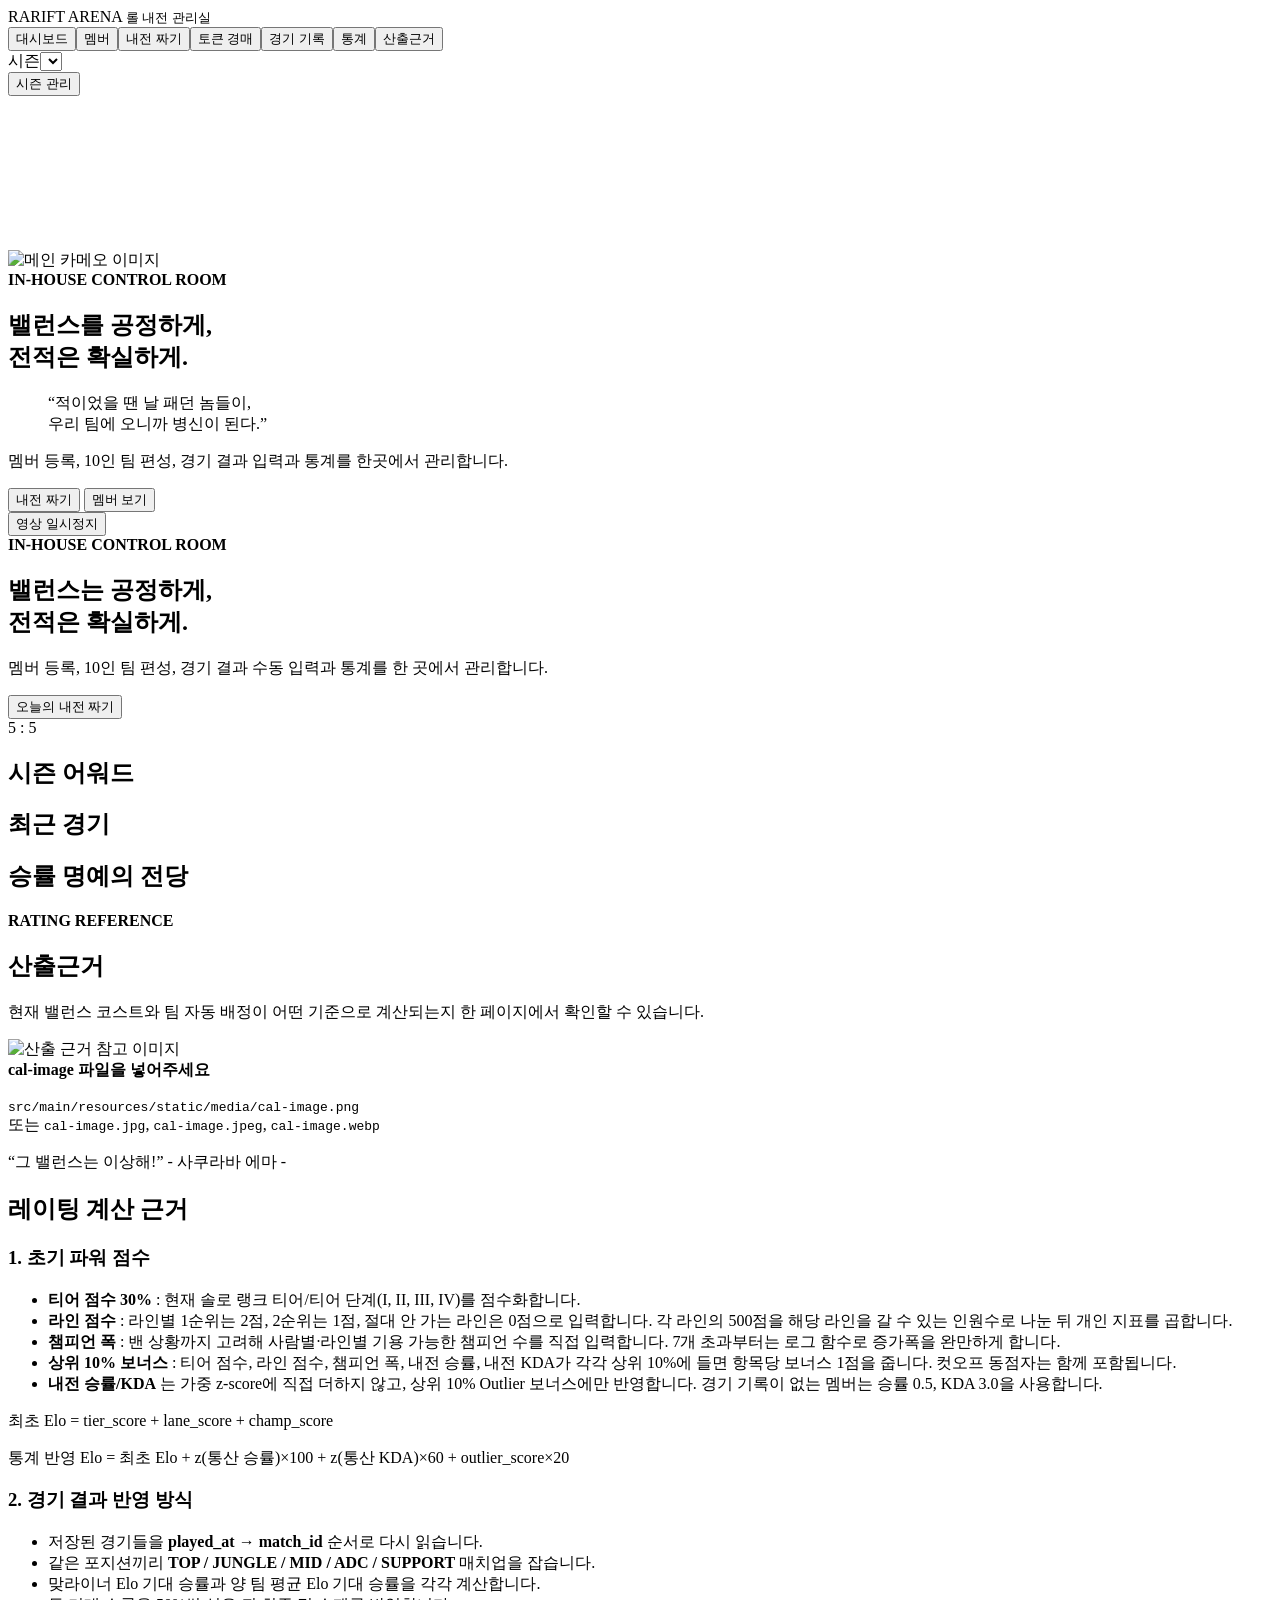
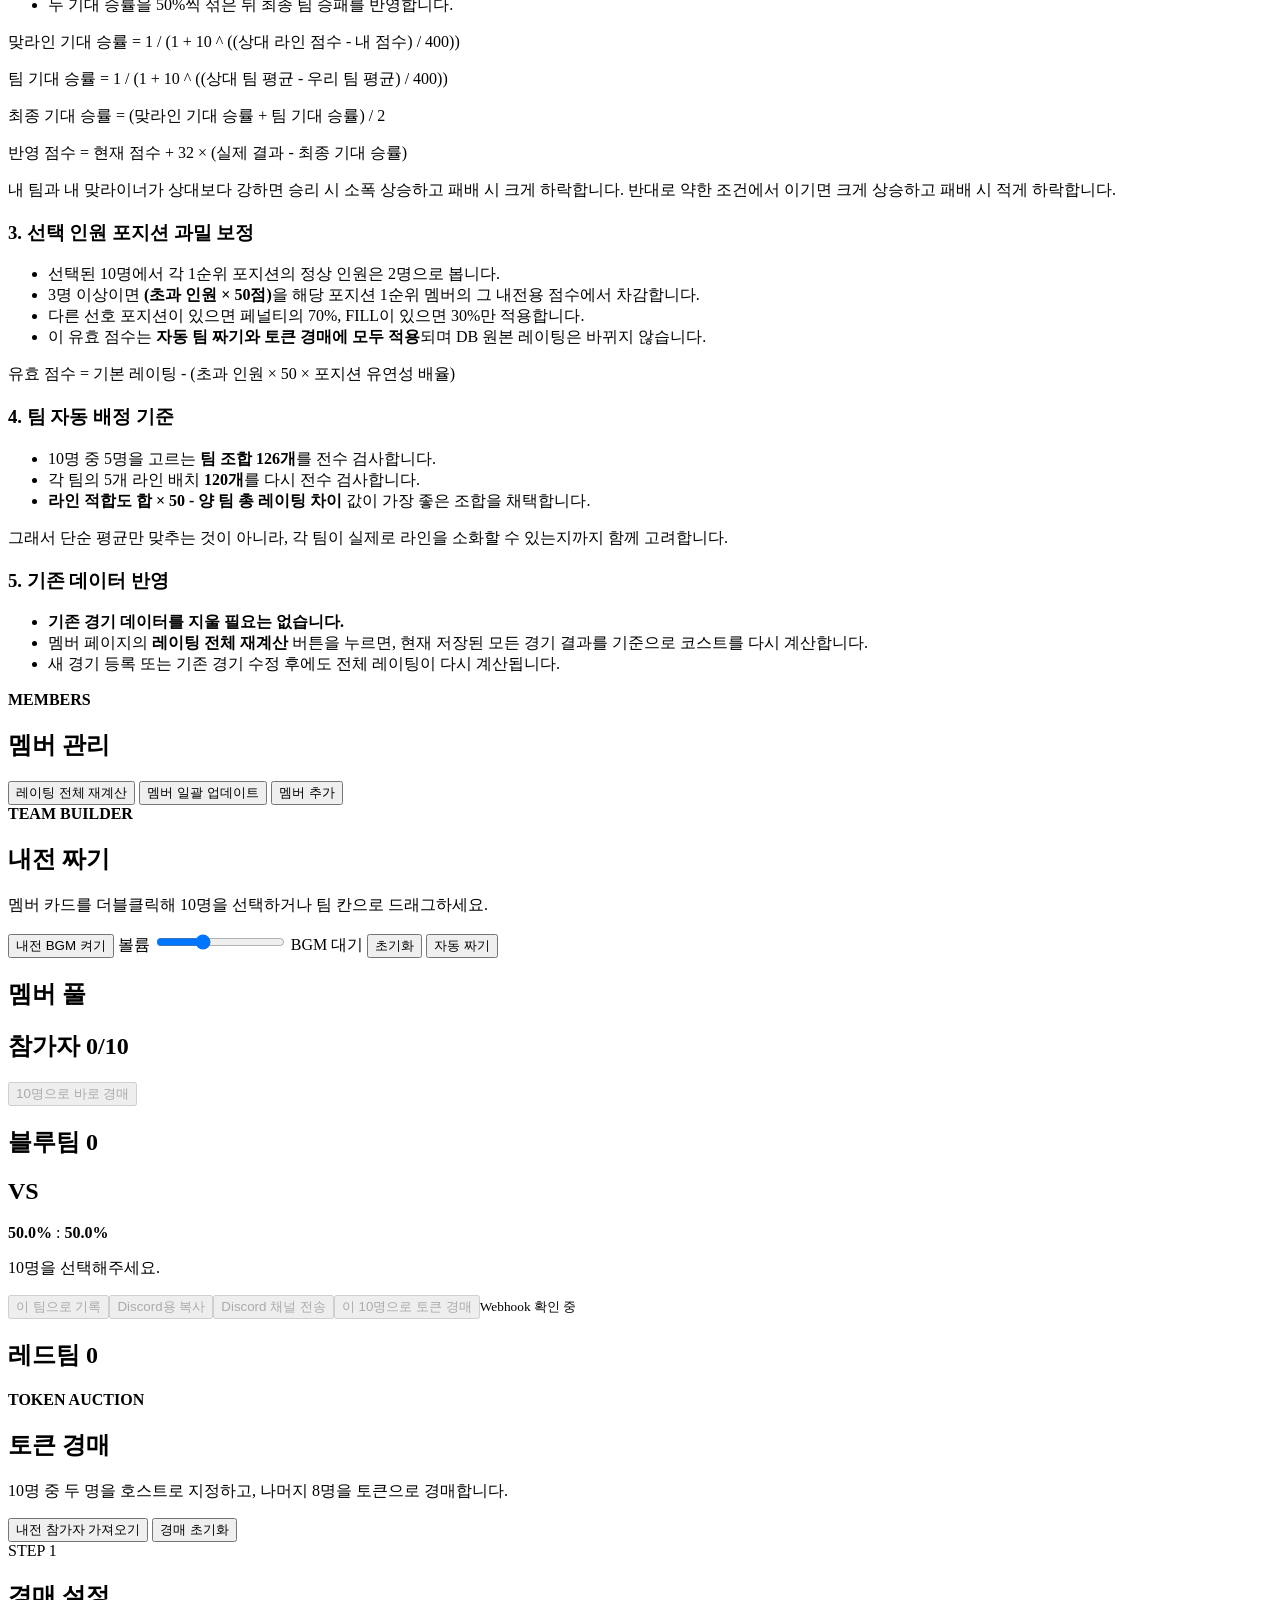
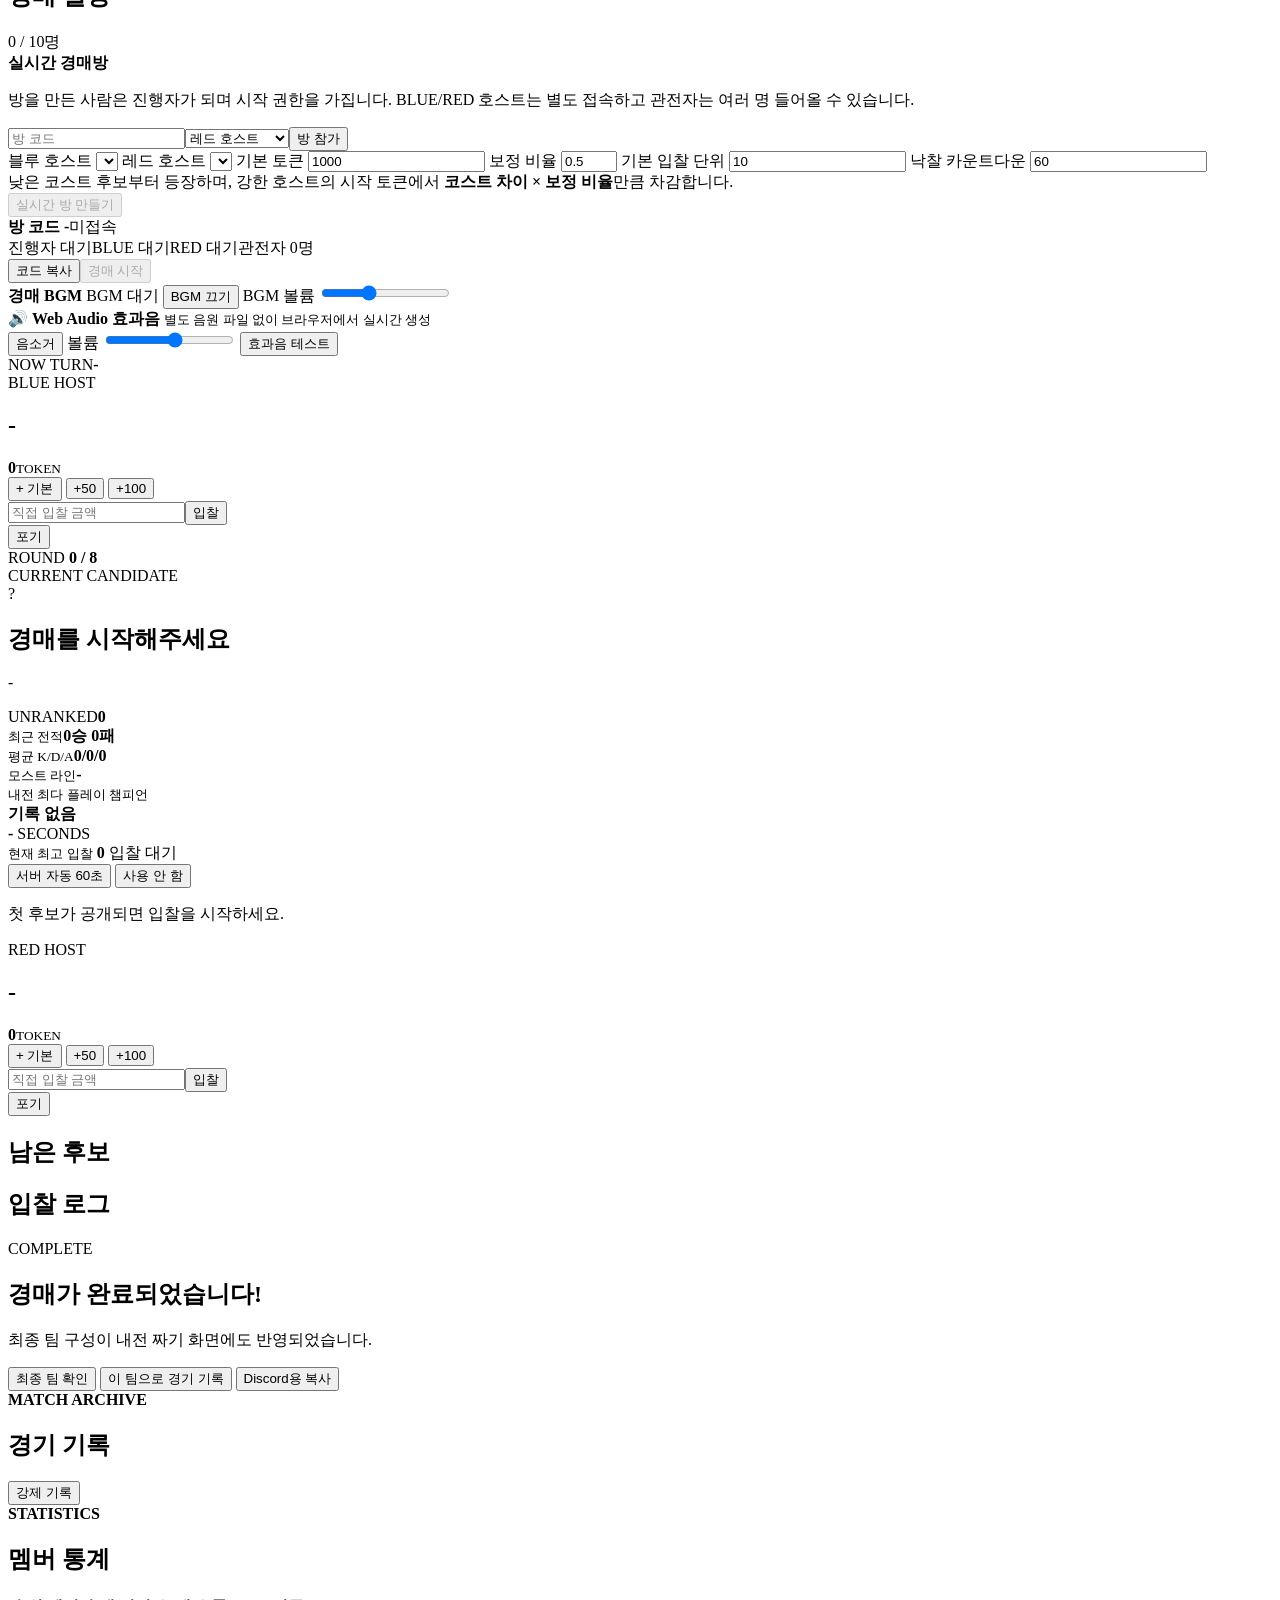
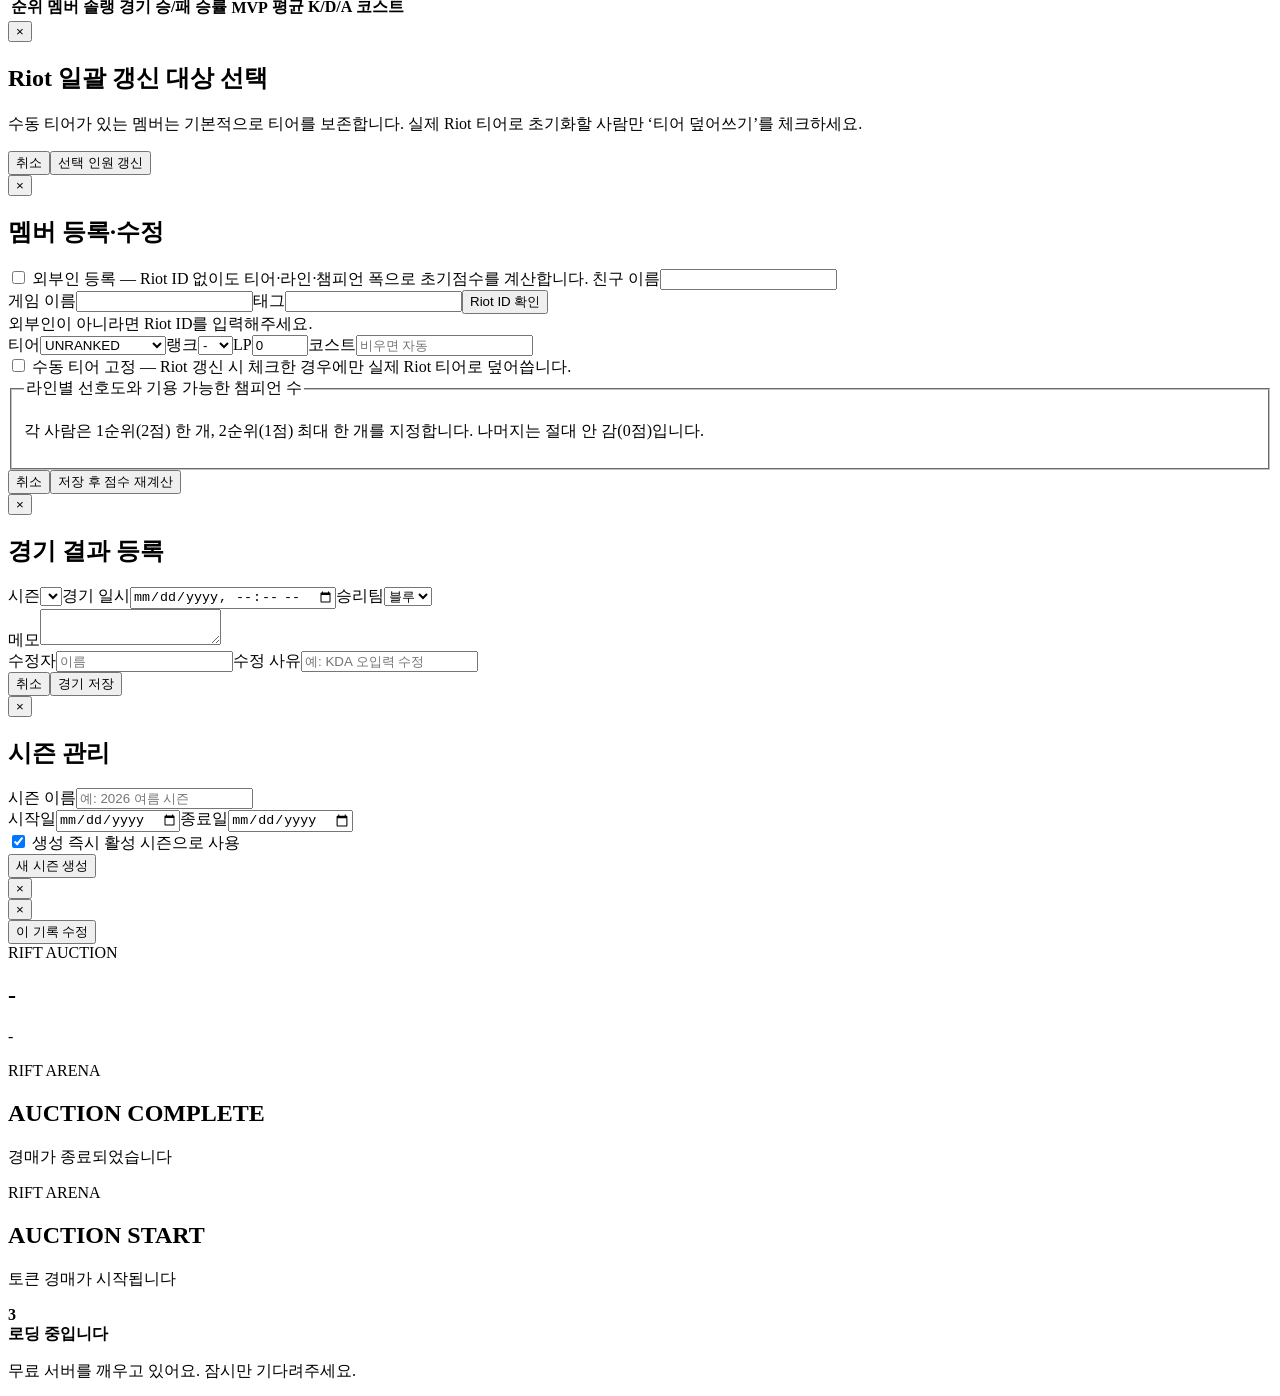
==== commit aaf36eb4: "123 123" ====
--- a/src/main/resources/static/index.html
+++ b/src/main/resources/static/index.html
@@ -1,4 +1,4 @@
-<!doctype html><html lang="ko"><head><meta charset="utf-8"><meta name="viewport" content="width=device-width,initial-scale=1"><title>Rift Arena</title><link rel="stylesheet" href="/style.css?v=3.4.11"></head>
+<!doctype html><html lang="ko"><head><meta charset="utf-8"><meta name="viewport" content="width=device-width,initial-scale=1"><title>Rift Arena</title><link rel="stylesheet" href="/style.css?v=3.4.12-hotfix"></head>
 <body>
 <header><div class="brand"><span class="brand-mark">RA</span><span>RIFT ARENA <small>롤 내전 관리실</small></span></div><nav><button class="nav-btn active" data-page="home">대시보드</button><button class="nav-btn" data-page="members">멤버</button><button class="nav-btn" data-page="draft">내전 짜기</button><button class="nav-btn" data-page="auction">토큰 경매</button><button class="nav-btn" data-page="matches">경기 기록</button><button class="nav-btn" data-page="stats">통계</button><button class="nav-btn" data-page="calc">산출근거</button></nav></header>
 <div class="seasonbar"><div><span>시즌</span><select id="seasonFilter"></select></div><button id="manageSeason" class="btn btn-ghost btn-small">시즌 관리</button></div>
@@ -59,8 +59,8 @@
         <h3>1. 초기 파워 점수</h3>
         <ul>
           <li><b>티어 점수 30%</b> : 현재 솔로 랭크 티어/티어 단계(I, II, III, IV)를 점수화합니다.</li>
-          <li><b>라인 적합도 15%</b> : 선호 포지션 1순위는 2점, 2·3순위와 FILL은 1점으로 보고 5개 라인에 분배합니다.</li>
-          <li><b>챔피언 폭 15%</b> : 경기 기록 기준으로 포지션별 고유 챔피언 수를 계산합니다.</li>
+          <li><b>라인 점수</b> : 라인별 1순위는 2점, 2순위는 1점, 절대 안 가는 라인은 0점으로 입력합니다. 각 라인의 500점을 해당 라인을 갈 수 있는 인원수로 나눈 뒤 개인 지표를 곱합니다.</li>
+          <li><b>챔피언 폭</b> : 밴 상황까지 고려해 사람별·라인별 기용 가능한 챔피언 수를 직접 입력합니다. 7개 초과부터는 로그 함수로 증가폭을 완만하게 합니다.</li>
           <li><b>상위 10% 보너스</b> : 티어 점수, 라인 점수, 챔피언 폭, 내전 승률, 내전 KDA가 각각 상위 10%에 들면 항목당 보너스 1점을 줍니다. 컷오프 동점자는 함께 포함됩니다.</li>
           <li><b>내전 승률/KDA</b> 는 가중 z-score에 직접 더하지 않고, 상위 10% Outlier 보너스에만 반영합니다. 경기 기록이 없는 멤버는 승률 0.5, KDA 3.0을 사용합니다.</li>
         </ul>
@@ -322,7 +322,19 @@
 <section id="matches" class="page"><div class="heading"><div><b>MATCH ARCHIVE</b><h1>경기 기록</h1></div><button id="forceRecord" class="btn btn-danger">강제 기록</button></div><div id="recentModified" class="recent-modified hidden"></div><div id="matchList"></div></section>
 <section id="stats" class="page"><div class="heading"><div><b>STATISTICS</b><h1>멤버 통계</h1></div></div><div class="table"><table><thead><tr><th>순위</th><th>멤버</th><th>솔랭</th><th>경기</th><th>승/패</th><th>승률</th><th>MVP</th><th>평균 K/D/A</th><th>코스트</th></tr></thead><tbody id="ranking"></tbody></table></div></section>
 </main>
-<div id="memberModal" class="modal"><form id="memberForm" class="modalbox"><button type="button" class="x">×</button><h2>멤버 등록</h2><input id="mid" type="hidden"><input id="puuid" type="hidden"><label>친구 이름<input id="realName" required></label><div class="row"><label>게임 이름<input id="gameName" required></label><label>태그<input id="tagLine" required></label><button id="riotLookup" type="button" class="btn btn-riot">Riot ID 확인</button></div><div id="riotResult" class="notice">API 키가 없어도 수동 등록 가능합니다.</div><div class="row"><label>티어<select id="tier"><option>UNRANKED</option><option>IRON</option><option>BRONZE</option><option>SILVER</option><option>GOLD</option><option>PLATINUM</option><option>EMERALD</option><option>DIAMOND</option><option>MASTER</option><option>GRANDMASTER</option><option>CHALLENGER</option></select></label><label>랭크<select id="rank"><option value="">-</option><option>IV</option><option>III</option><option>II</option><option>I</option></select></label><label>LP<input id="lp" type="number" value="0"></label><label>코스트<input id="score" type="number" placeholder="비우면 자동"></label></div><fieldset><legend>선호 포지션</legend><div id="positions"></div></fieldset><div class="form-actions"><button type="button" class="btn btn-ghost modal-cancel">취소</button><button class="btn btn-primary">저장</button></div></form></div>
+<div id="riotBulkModal" class="modal"><div class="modalbox wide"><button type="button" class="x">×</button><h2>Riot 일괄 갱신 대상 선택</h2><p class="notice">수동 티어가 있는 멤버는 기본적으로 티어를 보존합니다. 실제 Riot 티어로 초기화할 사람만 ‘티어 덮어쓰기’를 체크하세요.</p><div id="riotBulkList" class="riot-bulk-list"></div><div class="form-actions"><button type="button" class="btn btn-ghost modal-cancel">취소</button><button id="runBulkRiotRefresh" type="button" class="btn btn-riot">선택 인원 갱신</button></div></div></div>
+<div id="memberModal" class="modal"><form id="memberForm" class="modalbox wide"><button type="button" class="x">×</button><h2>멤버 등록·수정</h2><input id="mid" type="hidden"><input id="puuid" type="hidden">
+<label class="inline-check"><input id="externalYn" type="checkbox"> 외부인 등록 — Riot ID 없이도 티어·라인·챔피언 폭으로 초기점수를 계산합니다.</label>
+<label>친구 이름<input id="realName" required></label>
+<div class="row"><label>게임 이름<input id="gameName"></label><label>태그<input id="tagLine"></label><button id="riotLookup" type="button" class="btn btn-riot">Riot ID 확인</button></div>
+<div id="riotResult" class="notice">외부인이 아니라면 Riot ID를 입력해주세요.</div>
+<div class="row"><label>티어<select id="tier"><option>UNRANKED</option><option>IRON</option><option>BRONZE</option><option>SILVER</option><option>GOLD</option><option>PLATINUM</option><option>EMERALD</option><option>DIAMOND</option><option>MASTER</option><option>GRANDMASTER</option><option>CHALLENGER</option></select></label><label>랭크<select id="rank"><option value="">-</option><option>IV</option><option>III</option><option>II</option><option>I</option></select></label><label>LP<input id="lp" type="number" value="0" min="0" max="100"></label><label>코스트<input id="score" type="number" placeholder="비우면 자동"></label></div>
+<label class="inline-check"><input id="manualTierYn" type="checkbox"> 수동 티어 고정 — Riot 갱신 시 체크한 경우에만 실제 Riot 티어로 덮어씁니다.</label>
+<fieldset><legend>라인별 선호도와 기용 가능한 챔피언 수</legend>
+<p class="field-help">각 사람은 1순위(2점) 한 개, 2순위(1점) 최대 한 개를 지정합니다. 나머지는 절대 안 감(0점)입니다.</p>
+<div id="laneProfileEditor" class="lane-profile-editor"></div>
+</fieldset>
+<div class="form-actions"><button type="button" class="btn btn-ghost modal-cancel">취소</button><button class="btn btn-primary">저장 후 점수 재계산</button></div></form></div>
 <div id="matchModal" class="modal"><form id="matchForm" class="modalbox wide"><button type="button" class="x">×</button><h2 id="matchModalTitle">경기 결과 등록</h2><input id="editingMatchId" type="hidden"><input id="forceMode" type="hidden" value="N"><div class="row"><label>시즌<select id="matchSeason"></select></label><label>경기 일시<input id="playedAt" type="datetime-local" required></label><label>승리팀<select id="winner"><option value="BLUE">블루</option><option value="RED">레드</option></select></label></div><div id="players"></div><label>메모<textarea id="memo"></textarea></label><div id="editMeta" class="row hidden"><label>수정자<input id="updatedBy" placeholder="이름"></label><label>수정 사유<input id="updateReason" placeholder="예: KDA 오입력 수정"></label></div><div class="form-actions"><button type="button" class="btn btn-ghost modal-cancel">취소</button><button class="btn btn-primary">경기 저장</button></div></form></div>
 <div id="seasonModal" class="modal"><div class="modalbox"><button type="button" class="x">×</button><h2>시즌 관리</h2><div id="seasonList" class="season-list"></div><form id="seasonForm"><label>시즌 이름<input id="seasonName" placeholder="예: 2026 여름 시즌" required></label><div class="row"><label>시작일<input id="seasonStart" type="date" required></label><label>종료일<input id="seasonEnd" type="date"></label></div><label class="checkline"><input id="seasonActive" type="checkbox" checked> 생성 즉시 활성 시즌으로 사용</label><div class="form-actions"><button class="btn btn-primary">새 시즌 생성</button></div></form></div></div>
 <div id="memberDetailModal" class="modal"><div class="modalbox wide"><button type="button" class="x">×</button><div id="memberDetail"></div></div></div>
@@ -366,4 +378,4 @@
 </div>
 
 <datalist id="championOptions"></datalist>
-<div id="toast"></div><script src="/app.js?v=3.4.11"></script></body></html>
+<div id="toast"></div><script src="/app.js?v=3.4.12-hotfix2"></script></body></html>
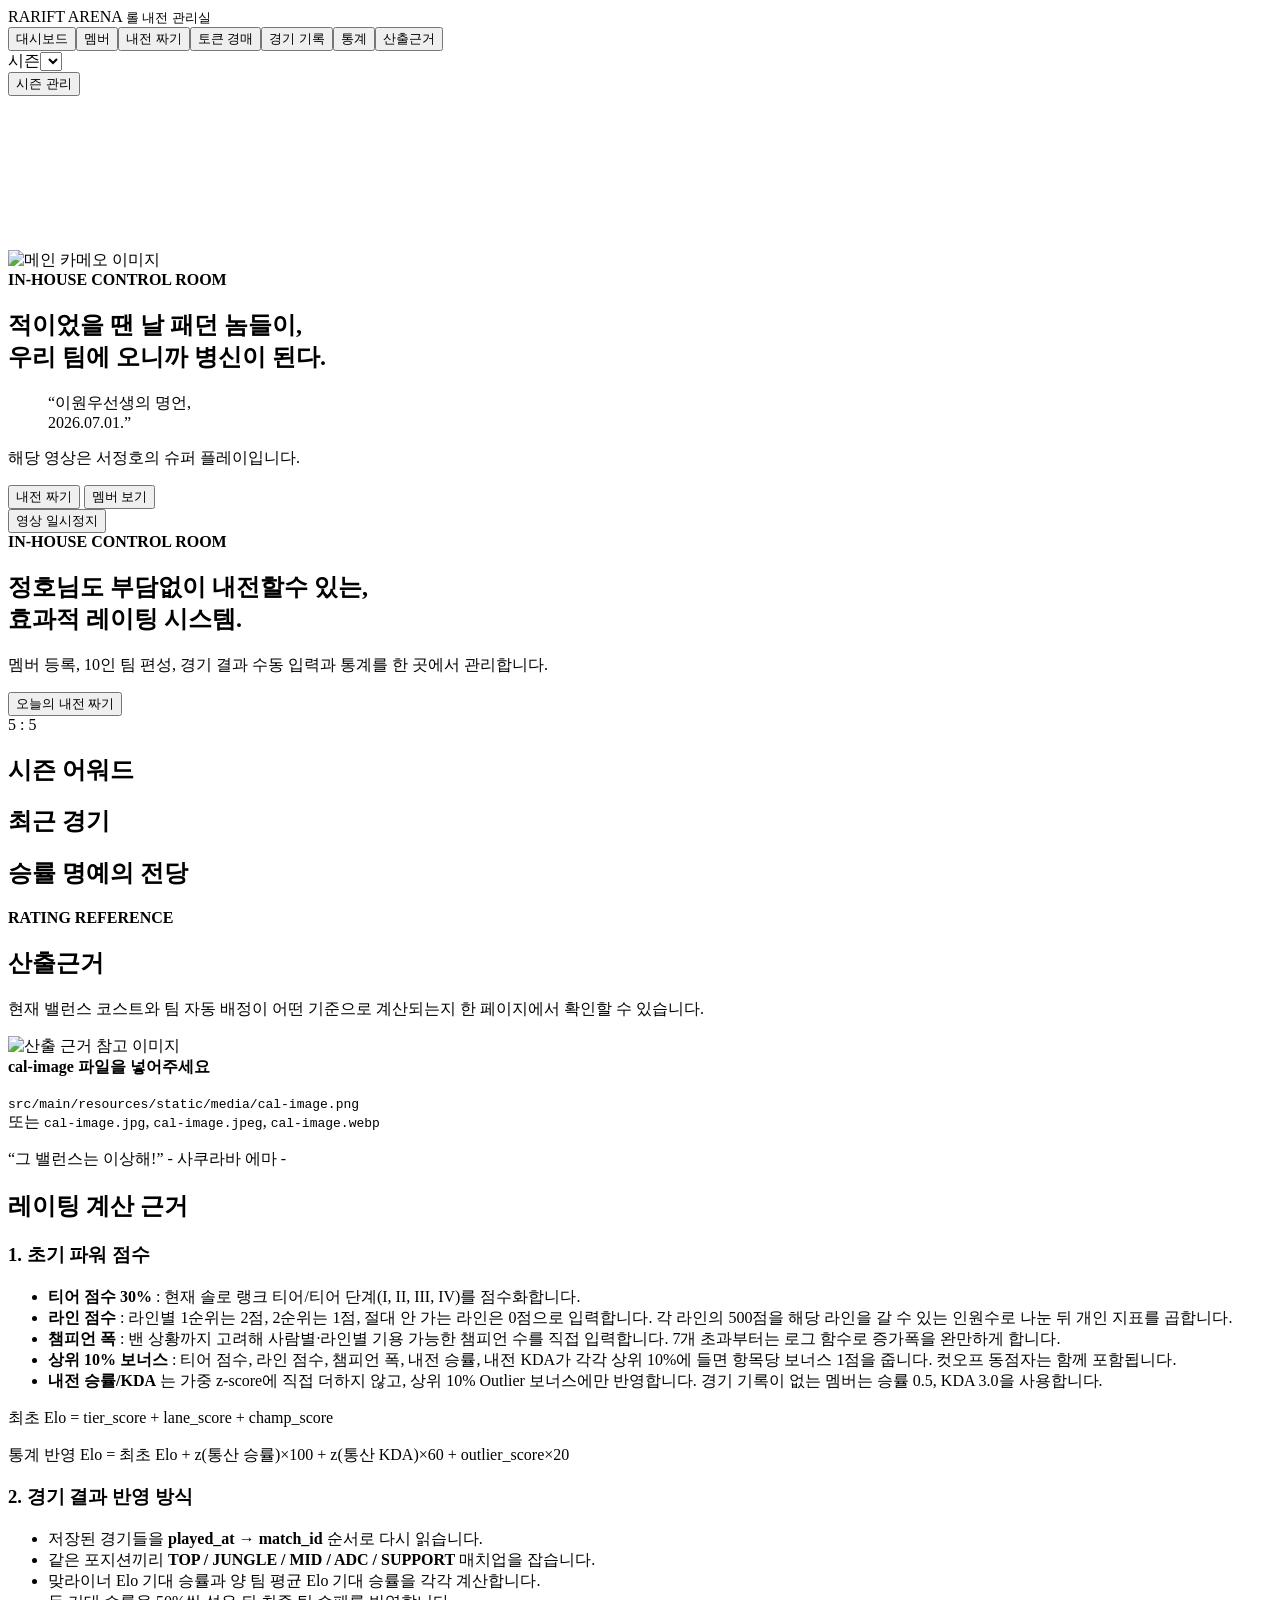
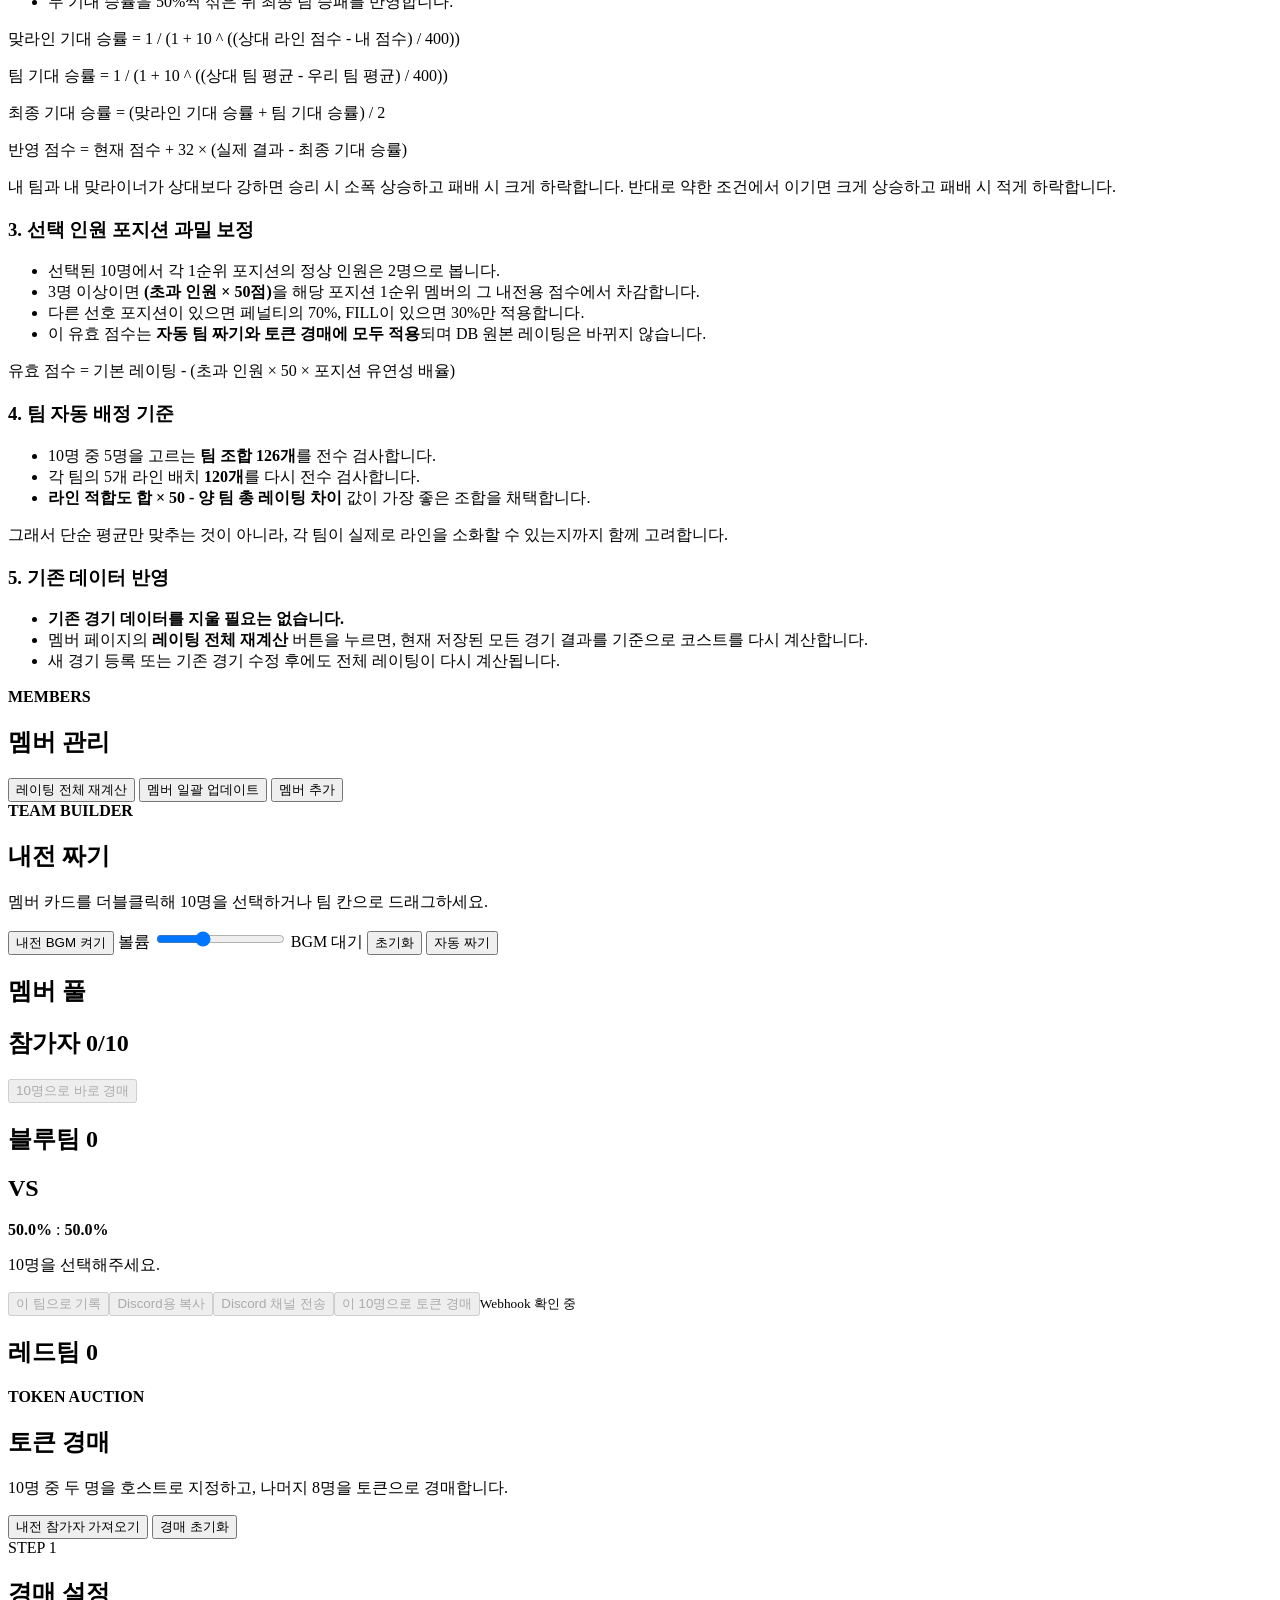
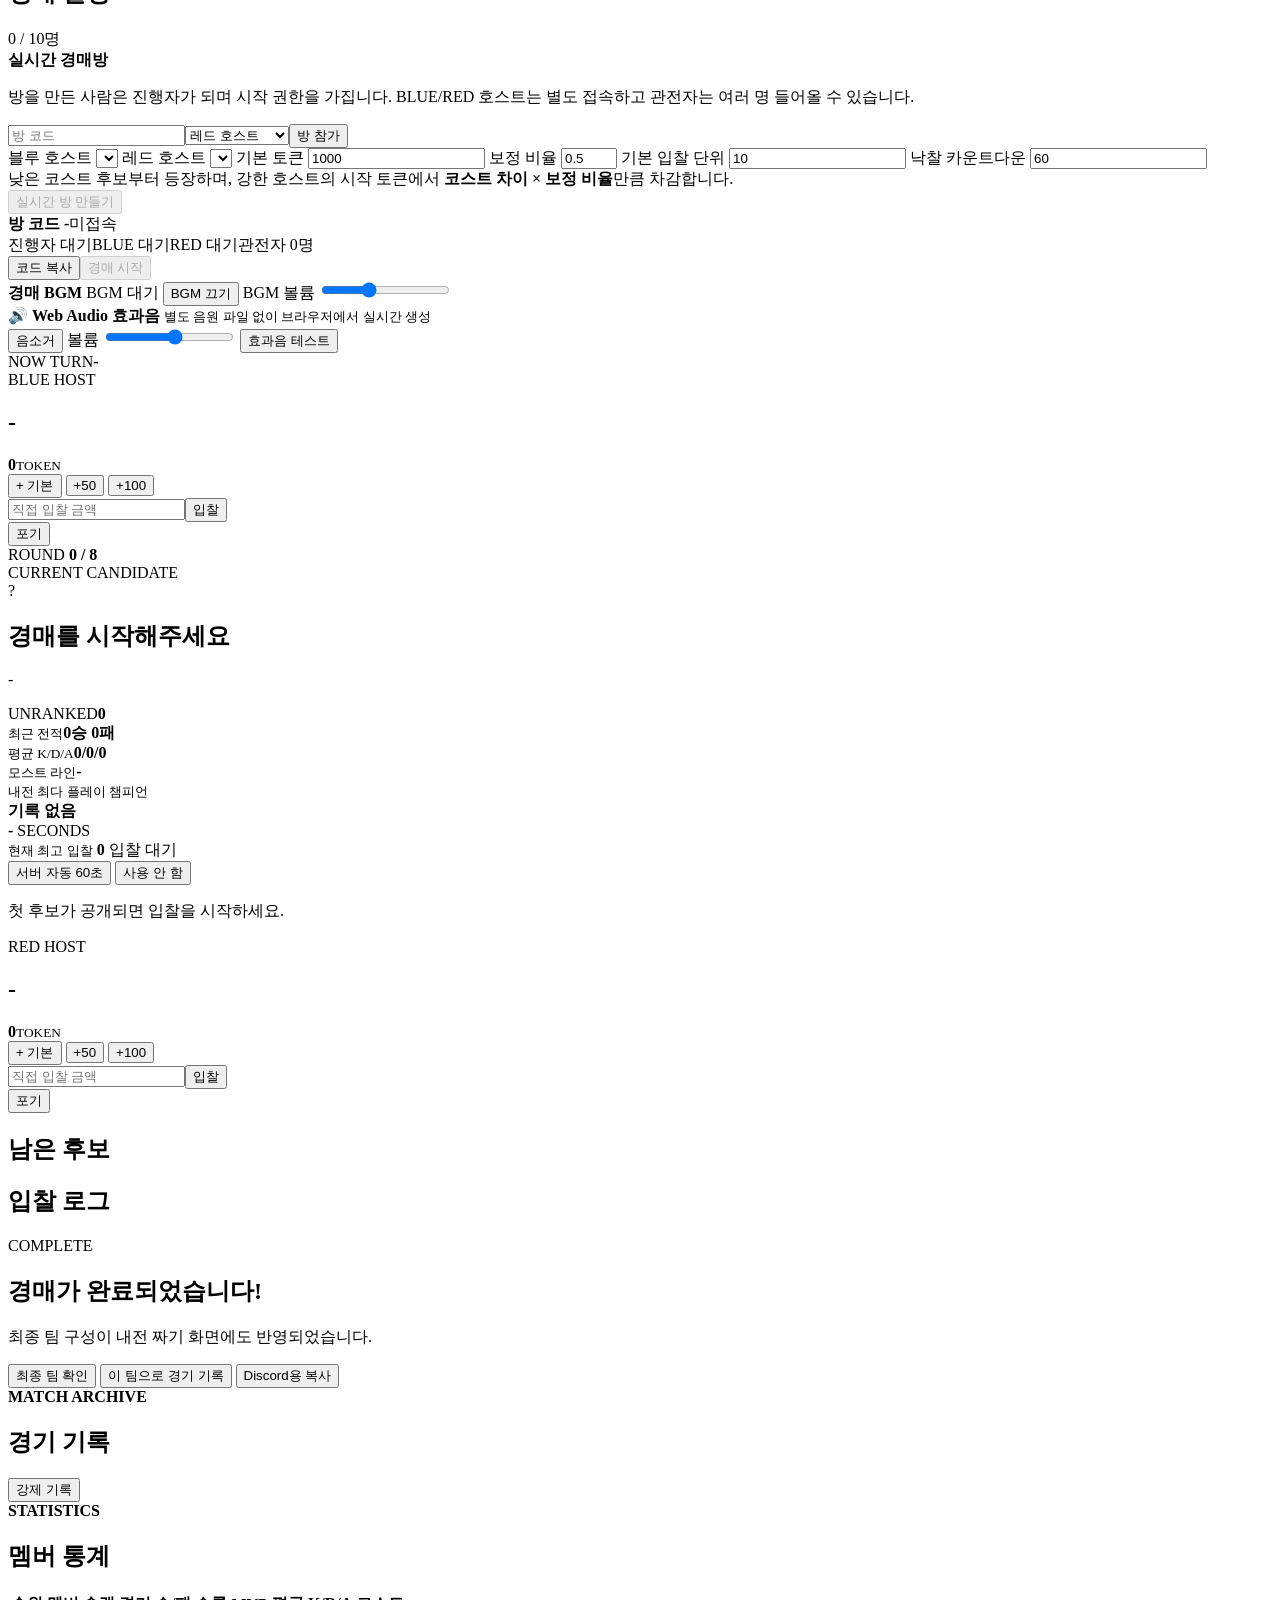
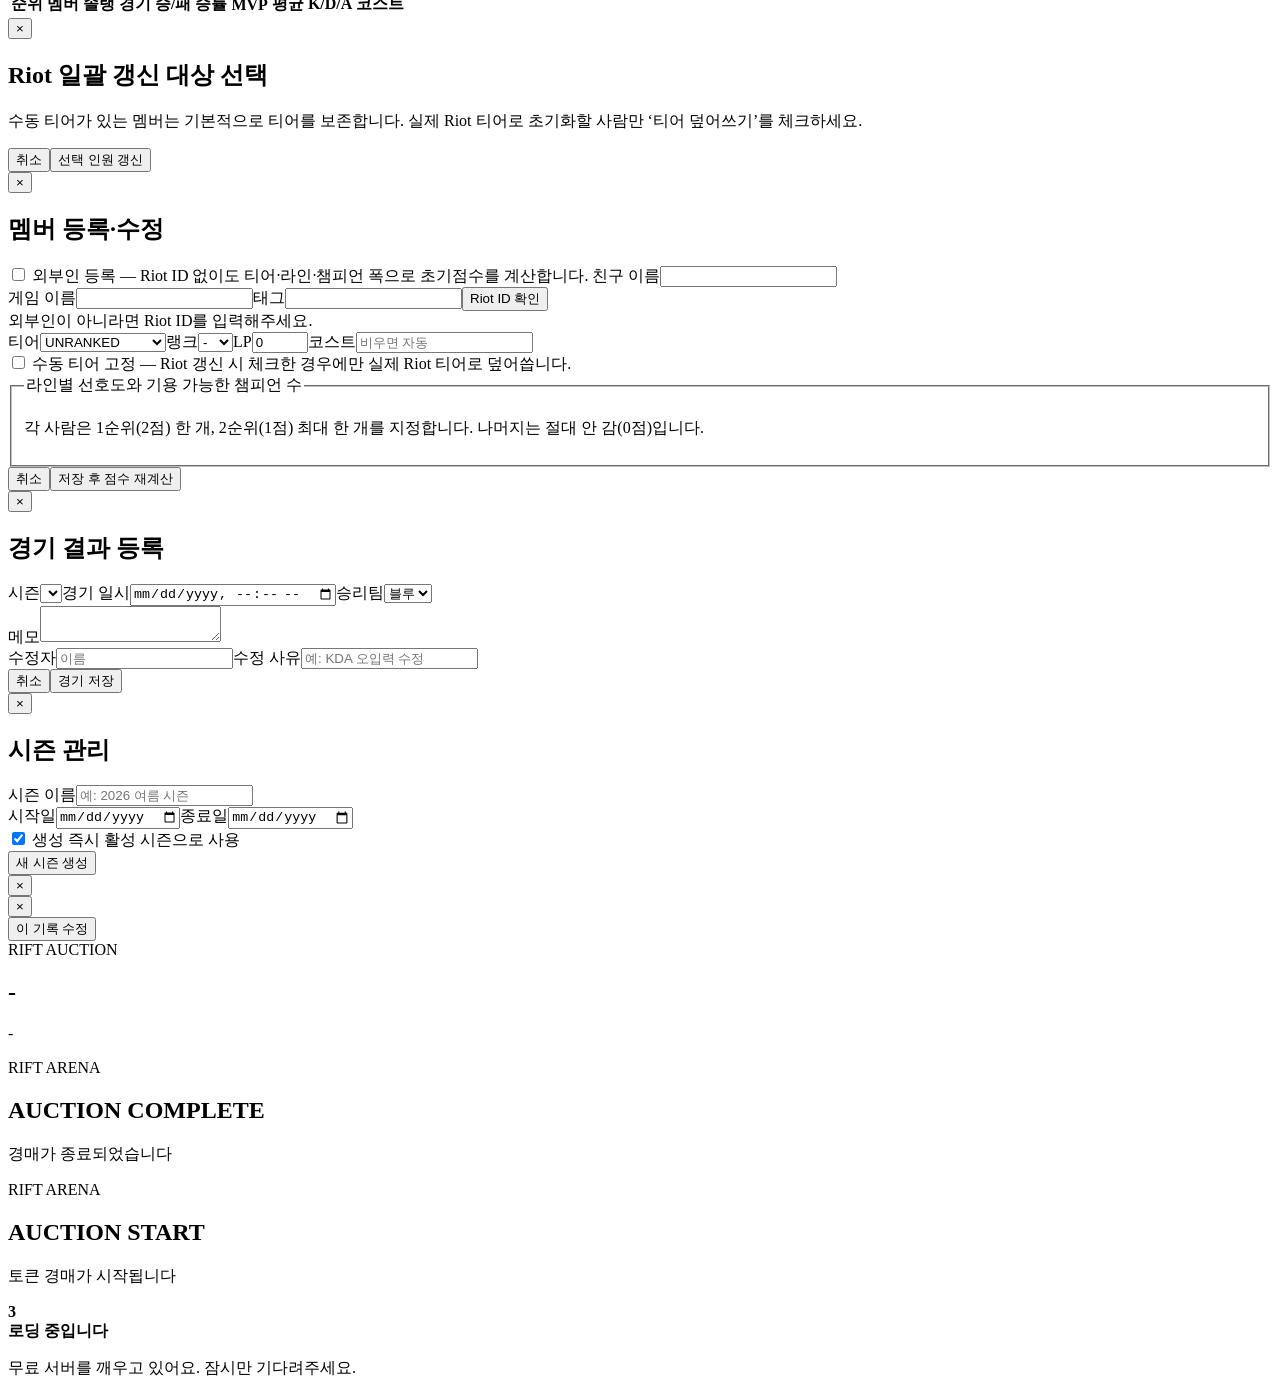
==== commit ee20e071: "123 123" ====
--- a/src/main/resources/static/index.html
+++ b/src/main/resources/static/index.html
@@ -14,9 +14,9 @@
 
     <div class="main-media-content">
       <b>IN-HOUSE CONTROL ROOM</b>
-      <h1>밸런스를 공정하게,<br>전적은 확실하게.</h1>
-      <blockquote class="main-quote">“적이었을 땐 날 패던 놈들이,<br>우리 팀에 오니까 병신이 된다.”</blockquote>
-      <p>멤버 등록, 10인 팀 편성, 경기 결과 입력과 통계를 한곳에서 관리합니다.</p>
+      <h1>적이었을 땐 날 패던 놈들이,<br>우리 팀에 오니까 병신이 된다.</h1>
+      <blockquote class="main-quote">“이원우선생의 명언,<br>2026.07.01.”</blockquote>
+      <p>해당 영상은 서정호의 슈퍼 플레이입니다.</p>
       <div class="main-media-actions">
         <button class="btn btn-primary" data-page="draft">내전 짜기</button>
         <button class="btn btn-ghost" data-page="members">멤버 보기</button>
@@ -28,7 +28,7 @@
 
   <div class="legacy-home-content">
 
-<div class="hero"><div><b>IN-HOUSE CONTROL ROOM</b><h1>밸런스는 공정하게,<br>전적은 확실하게.</h1><p>멤버 등록, 10인 팀 편성, 경기 결과 수동 입력과 통계를 한 곳에서 관리합니다.</p><button class="btn btn-primary" data-page="draft">오늘의 내전 짜기</button></div><div class="orb">5 : 5</div></div><div id="metrics" class="metrics"></div><h2 class="section-title">시즌 어워드</h2><div id="awards" class="award-grid"></div><div class="twocol"><article><h2>최근 경기</h2><div id="recent"></div></article><article><h2>승률 명예의 전당</h2><div id="hall"></div></article></div>
+<div class="hero"><div><b>IN-HOUSE CONTROL ROOM</b><h1>정호님도 부담없이 내전할수 있는,<br>효과적 레이팅 시스템.</h1><p>멤버 등록, 10인 팀 편성, 경기 결과 수동 입력과 통계를 한 곳에서 관리합니다.</p><button class="btn btn-primary" data-page="draft">오늘의 내전 짜기</button></div><div class="orb">5 : 5</div></div><div id="metrics" class="metrics"></div><h2 class="section-title">시즌 어워드</h2><div id="awards" class="award-grid"></div><div class="twocol"><article><h2>최근 경기</h2><div id="recent"></div></article><article><h2>승률 명예의 전당</h2><div id="hall"></div></article></div>
   
   </div>
 </section>
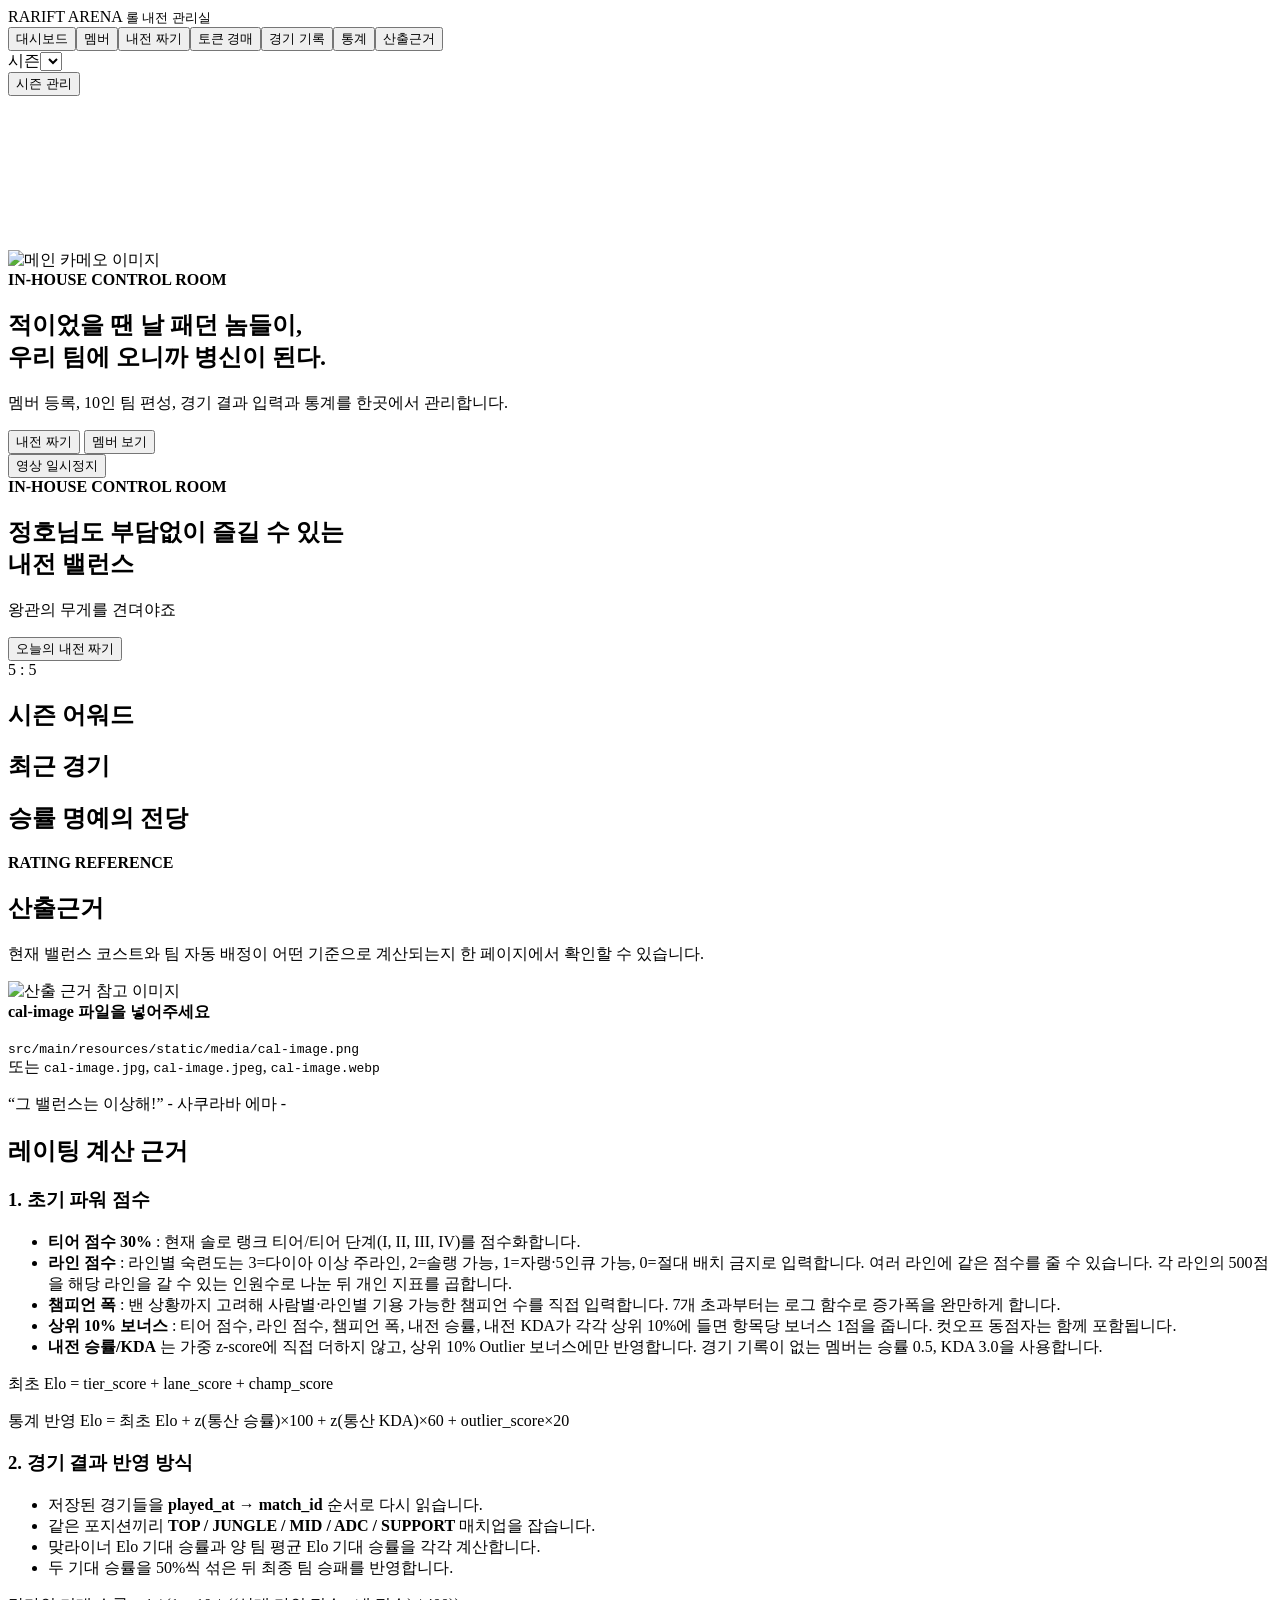
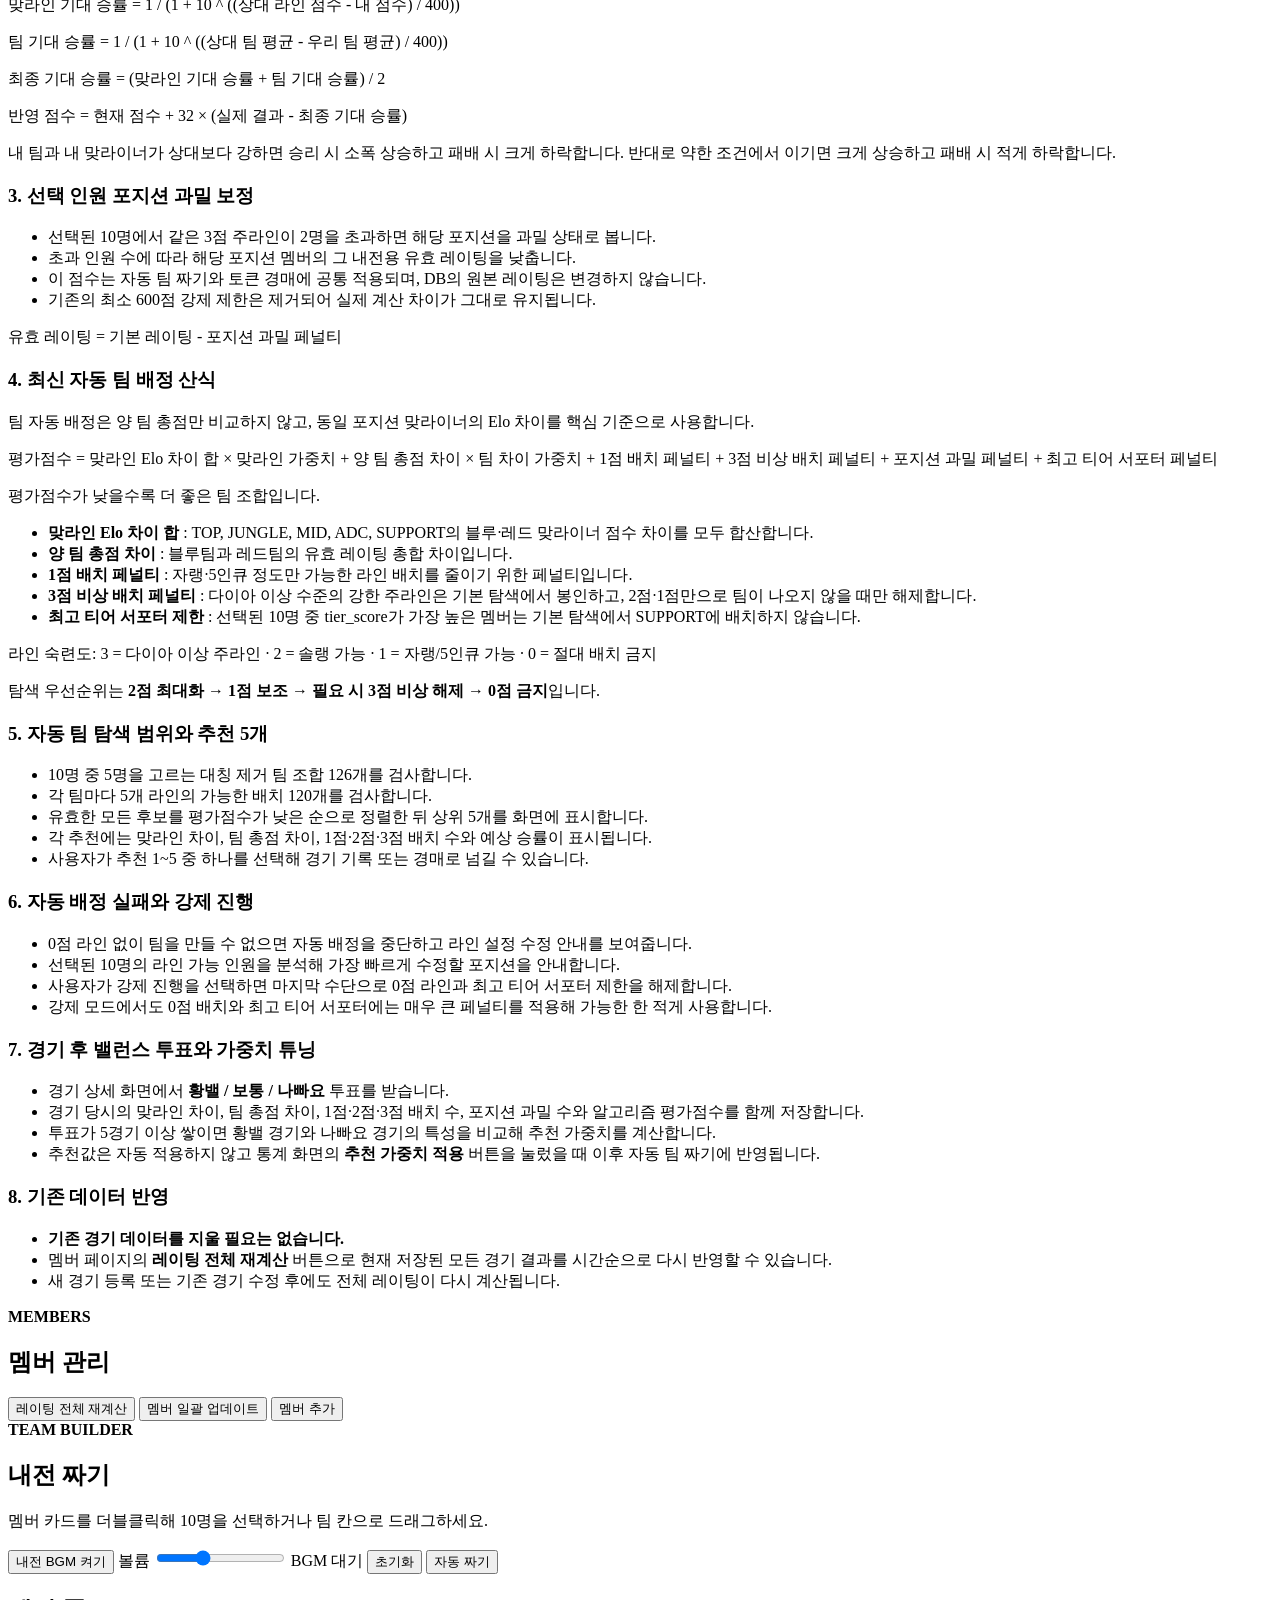
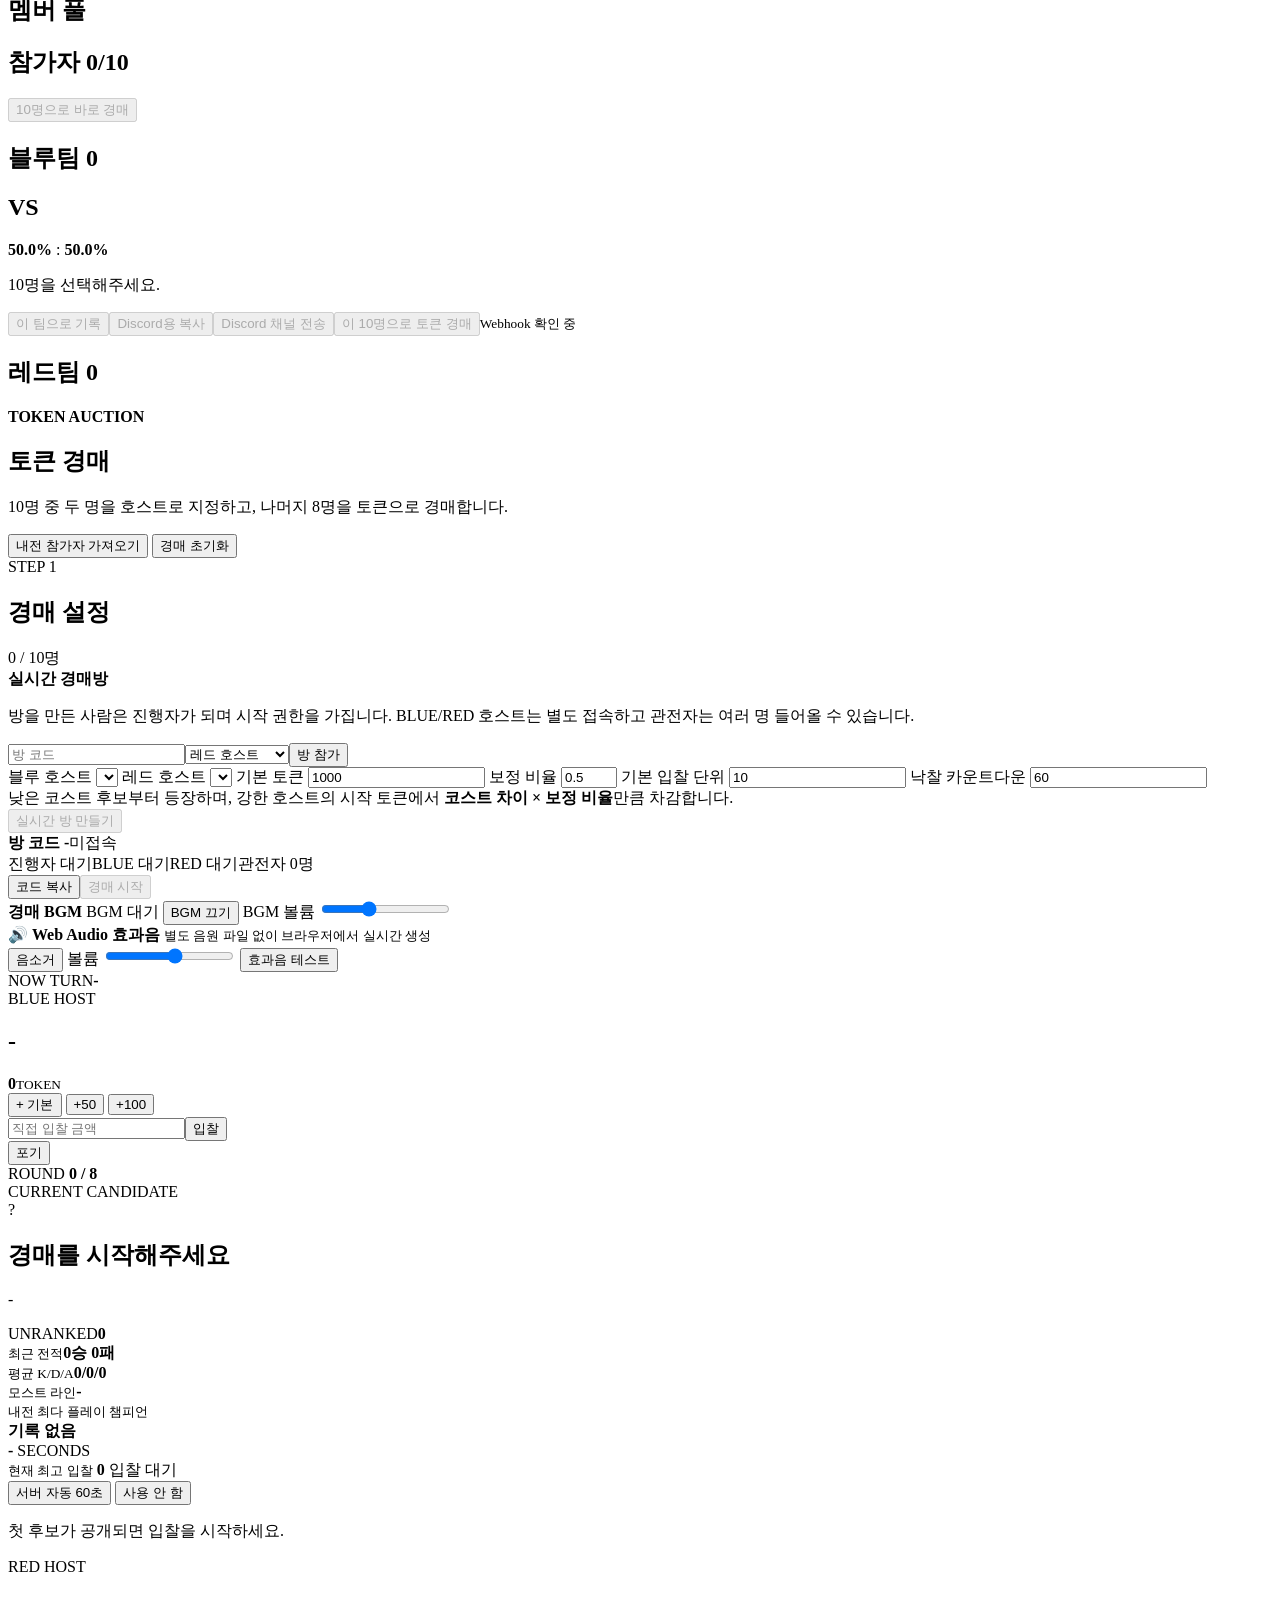
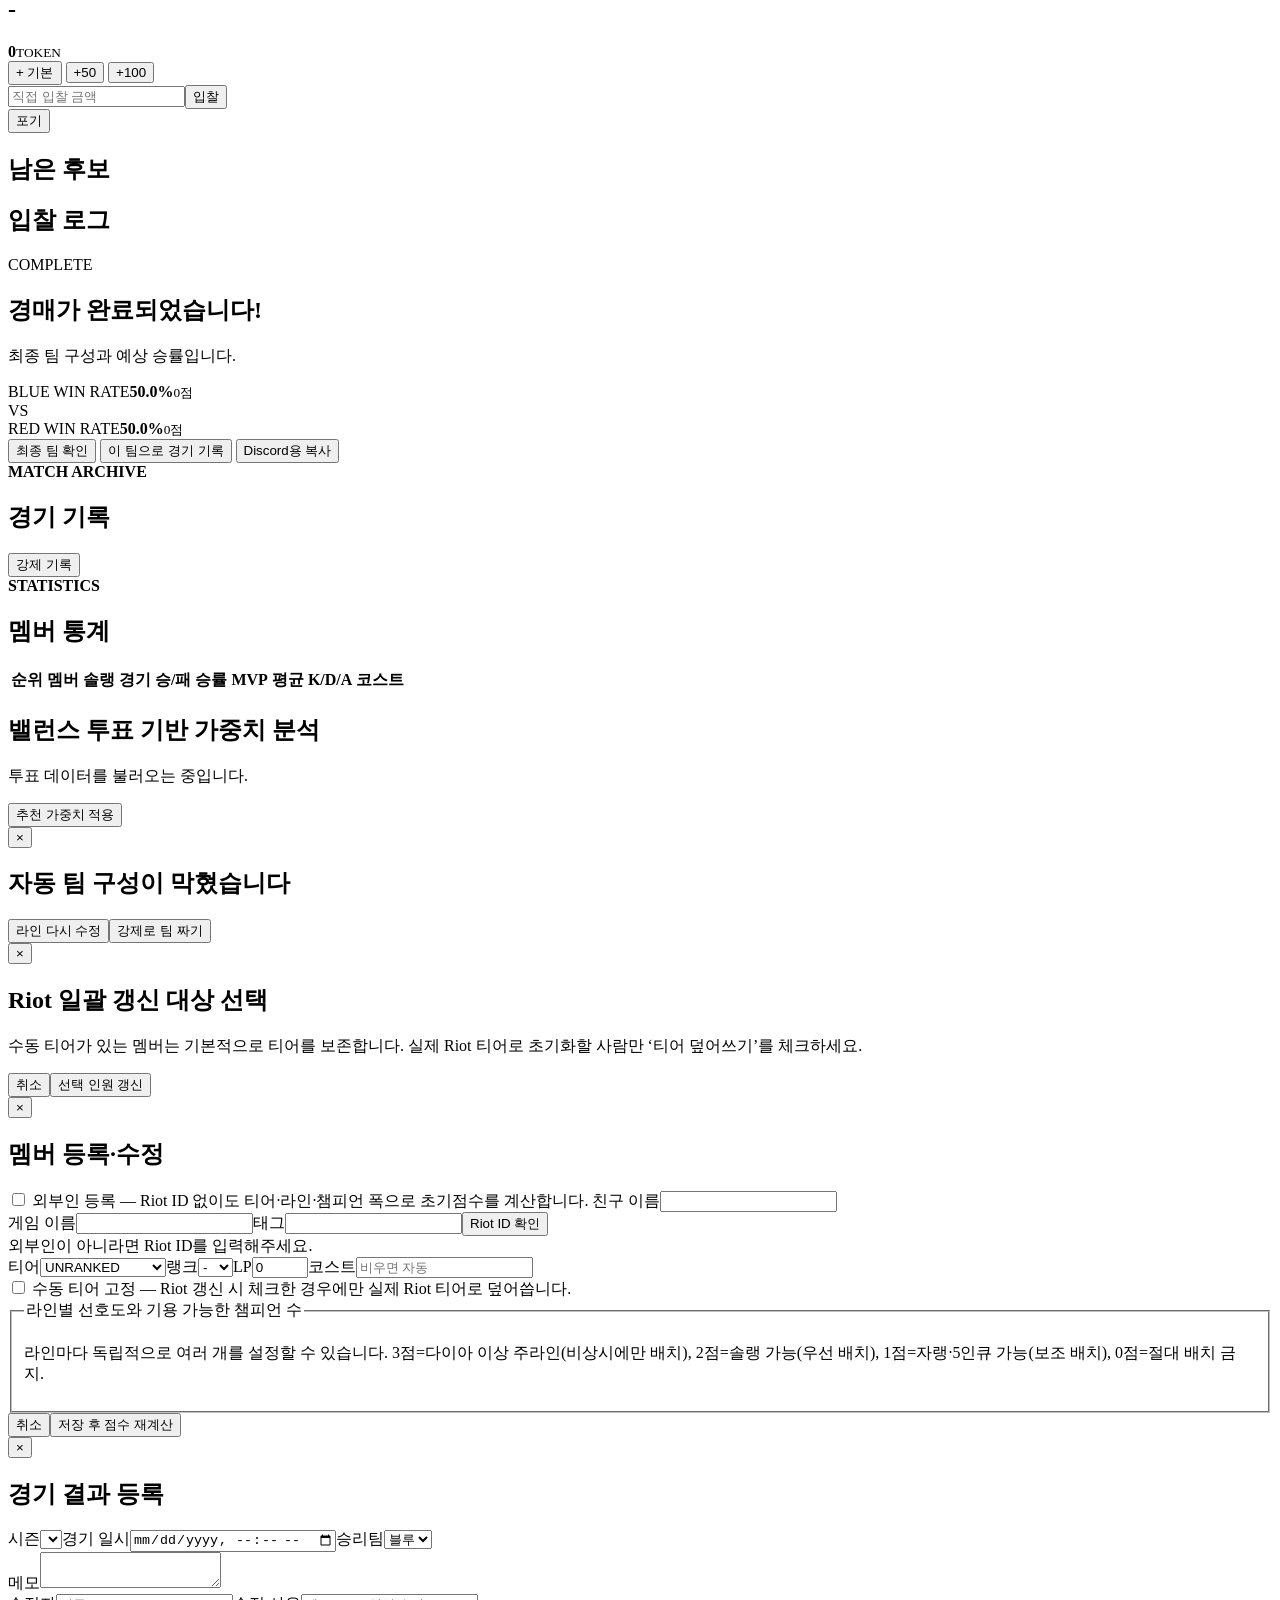
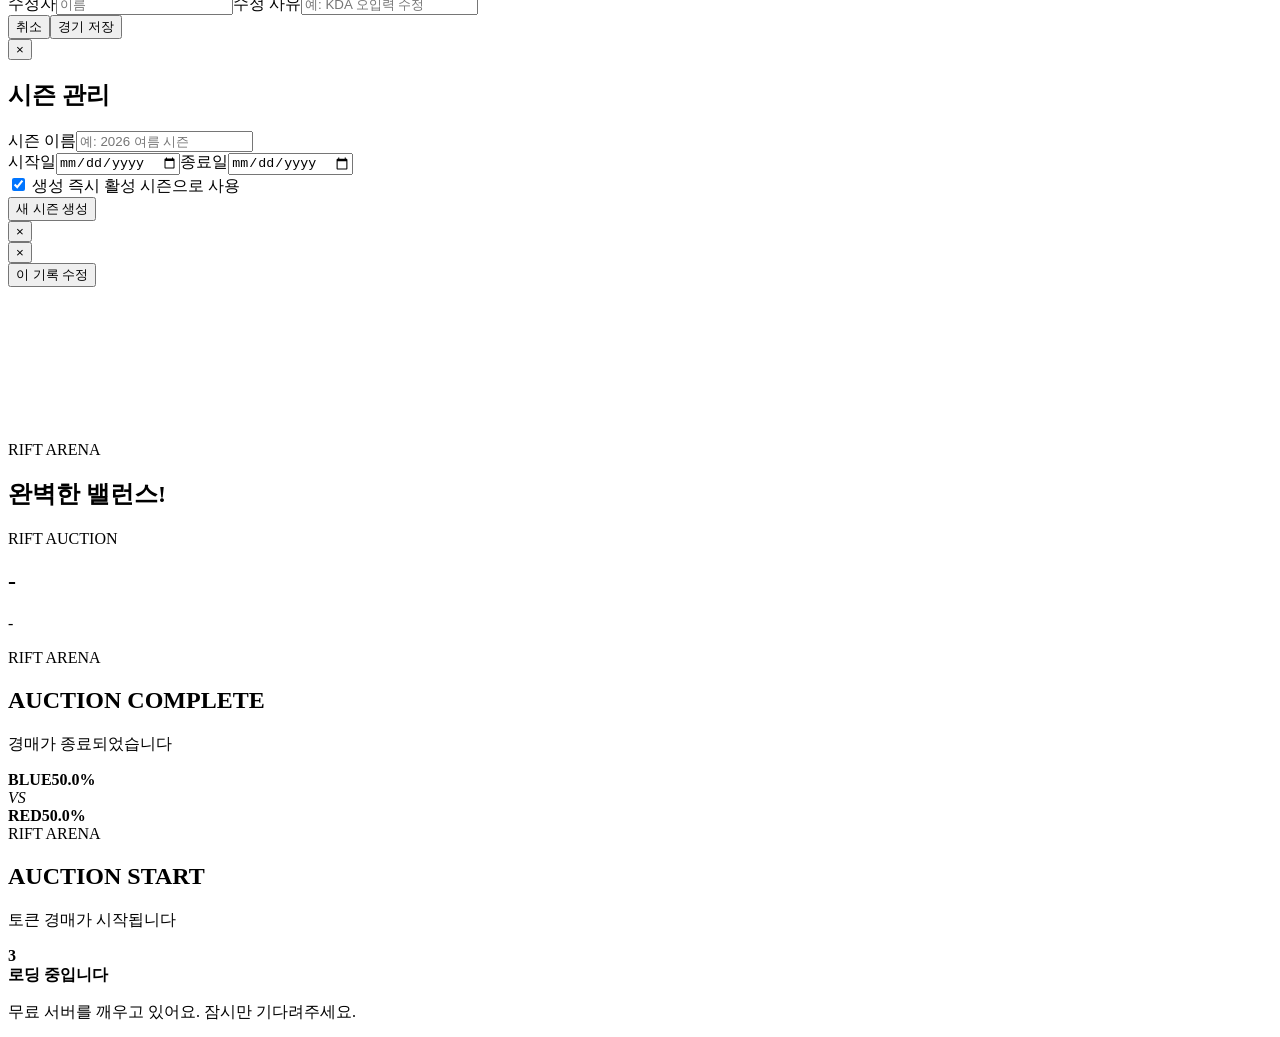
==== commit 29572c18: "123 123" ====
--- a/src/main/resources/static/index.html
+++ b/src/main/resources/static/index.html
@@ -1,4 +1,4 @@
-<!doctype html><html lang="ko"><head><meta charset="utf-8"><meta name="viewport" content="width=device-width,initial-scale=1"><title>Rift Arena</title><link rel="stylesheet" href="/style.css?v=3.4.12-hotfix"></head>
+<!doctype html><html lang="ko"><head><meta charset="utf-8"><meta name="viewport" content="width=device-width,initial-scale=1"><title>Rift Arena</title><link rel="stylesheet" href="/style.css?v=3.5.4"></head>
 <body>
 <header><div class="brand"><span class="brand-mark">RA</span><span>RIFT ARENA <small>롤 내전 관리실</small></span></div><nav><button class="nav-btn active" data-page="home">대시보드</button><button class="nav-btn" data-page="members">멤버</button><button class="nav-btn" data-page="draft">내전 짜기</button><button class="nav-btn" data-page="auction">토큰 경매</button><button class="nav-btn" data-page="matches">경기 기록</button><button class="nav-btn" data-page="stats">통계</button><button class="nav-btn" data-page="calc">산출근거</button></nav></header>
 <div class="seasonbar"><div><span>시즌</span><select id="seasonFilter"></select></div><button id="manageSeason" class="btn btn-ghost btn-small">시즌 관리</button></div>
@@ -15,8 +15,7 @@
     <div class="main-media-content">
       <b>IN-HOUSE CONTROL ROOM</b>
       <h1>적이었을 땐 날 패던 놈들이,<br>우리 팀에 오니까 병신이 된다.</h1>
-      <blockquote class="main-quote">“이원우선생의 명언,<br>2026.07.01.”</blockquote>
-      <p>해당 영상은 서정호의 슈퍼 플레이입니다.</p>
+      <p>멤버 등록, 10인 팀 편성, 경기 결과 입력과 통계를 한곳에서 관리합니다.</p>
       <div class="main-media-actions">
         <button class="btn btn-primary" data-page="draft">내전 짜기</button>
         <button class="btn btn-ghost" data-page="members">멤버 보기</button>
@@ -28,7 +27,7 @@
 
   <div class="legacy-home-content">
 
-<div class="hero"><div><b>IN-HOUSE CONTROL ROOM</b><h1>정호님도 부담없이 내전할수 있는,<br>효과적 레이팅 시스템.</h1><p>멤버 등록, 10인 팀 편성, 경기 결과 수동 입력과 통계를 한 곳에서 관리합니다.</p><button class="btn btn-primary" data-page="draft">오늘의 내전 짜기</button></div><div class="orb">5 : 5</div></div><div id="metrics" class="metrics"></div><h2 class="section-title">시즌 어워드</h2><div id="awards" class="award-grid"></div><div class="twocol"><article><h2>최근 경기</h2><div id="recent"></div></article><article><h2>승률 명예의 전당</h2><div id="hall"></div></article></div>
+<div class="hero"><div><b>IN-HOUSE CONTROL ROOM</b><h1>정호님도 부담없이 즐길 수 있는<br>내전 밸런스</h1><p>왕관의 무게를 견뎌야죠</p><button class="btn btn-primary" data-page="draft">오늘의 내전 짜기</button></div><div class="orb">5 : 5</div></div><div id="metrics" class="metrics"></div><h2 class="section-title">시즌 어워드</h2><div id="awards" class="award-grid"></div><div class="twocol"><article><h2>최근 경기</h2><div id="recent"></div></article><article><h2>승률 명예의 전당</h2><div id="hall"></div></article></div>
   
   </div>
 </section>
@@ -59,7 +58,7 @@
         <h3>1. 초기 파워 점수</h3>
         <ul>
           <li><b>티어 점수 30%</b> : 현재 솔로 랭크 티어/티어 단계(I, II, III, IV)를 점수화합니다.</li>
-          <li><b>라인 점수</b> : 라인별 1순위는 2점, 2순위는 1점, 절대 안 가는 라인은 0점으로 입력합니다. 각 라인의 500점을 해당 라인을 갈 수 있는 인원수로 나눈 뒤 개인 지표를 곱합니다.</li>
+          <li><b>라인 점수</b> : 라인별 숙련도는 3=다이아 이상 주라인, 2=솔랭 가능, 1=자랭·5인큐 가능, 0=절대 배치 금지로 입력합니다. 여러 라인에 같은 점수를 줄 수 있습니다. 각 라인의 500점을 해당 라인을 갈 수 있는 인원수로 나눈 뒤 개인 지표를 곱합니다.</li>
           <li><b>챔피언 폭</b> : 밴 상황까지 고려해 사람별·라인별 기용 가능한 챔피언 수를 직접 입력합니다. 7개 초과부터는 로그 함수로 증가폭을 완만하게 합니다.</li>
           <li><b>상위 10% 보너스</b> : 티어 점수, 라인 점수, 챔피언 폭, 내전 승률, 내전 KDA가 각각 상위 10%에 들면 항목당 보너스 1점을 줍니다. 컷오프 동점자는 함께 포함됩니다.</li>
           <li><b>내전 승률/KDA</b> 는 가중 z-score에 직접 더하지 않고, 상위 10% Outlier 보너스에만 반영합니다. 경기 기록이 없는 멤버는 승률 0.5, KDA 3.0을 사용합니다.</li>
@@ -86,29 +85,66 @@
       <div class="calc-copy-section">
         <h3>3. 선택 인원 포지션 과밀 보정</h3>
         <ul>
-          <li>선택된 10명에서 각 1순위 포지션의 정상 인원은 2명으로 봅니다.</li>
-          <li>3명 이상이면 <b>(초과 인원 × 50점)</b>을 해당 포지션 1순위 멤버의 그 내전용 점수에서 차감합니다.</li>
-          <li>다른 선호 포지션이 있으면 페널티의 70%, FILL이 있으면 30%만 적용합니다.</li>
-          <li>이 유효 점수는 <b>자동 팀 짜기와 토큰 경매에 모두 적용</b>되며 DB 원본 레이팅은 바뀌지 않습니다.</li>
-        </ul>
-        <p class="calc-formula">유효 점수 = 기본 레이팅 - (초과 인원 × 50 × 포지션 유연성 배율)</p>
-      </div>
-
-      <div class="calc-copy-section">
-        <h3>4. 팀 자동 배정 기준</h3>
-        <ul>
-          <li>10명 중 5명을 고르는 <b>팀 조합 126개</b>를 전수 검사합니다.</li>
-          <li>각 팀의 5개 라인 배치 <b>120개</b>를 다시 전수 검사합니다.</li>
-          <li><b>라인 적합도 합 × 50 - 양 팀 총 레이팅 차이</b> 값이 가장 좋은 조합을 채택합니다.</li>
-        </ul>
-        <p class="calc-note">그래서 단순 평균만 맞추는 것이 아니라, 각 팀이 실제로 라인을 소화할 수 있는지까지 함께 고려합니다.</p>
-      </div>
-
-      <div class="calc-copy-section">
-        <h3>5. 기존 데이터 반영</h3>
+          <li>선택된 10명에서 같은 3점 주라인이 2명을 초과하면 해당 포지션을 과밀 상태로 봅니다.</li>
+          <li>초과 인원 수에 따라 해당 포지션 멤버의 그 내전용 유효 레이팅을 낮춥니다.</li>
+          <li>이 점수는 자동 팀 짜기와 토큰 경매에 공통 적용되며, DB의 원본 레이팅은 변경하지 않습니다.</li>
+          <li>기존의 최소 600점 강제 제한은 제거되어 실제 계산 차이가 그대로 유지됩니다.</li>
+        </ul>
+        <p class="calc-formula">유효 레이팅 = 기본 레이팅 - 포지션 과밀 페널티</p>
+      </div>
+
+      <div class="calc-copy-section">
+        <h3>4. 최신 자동 팀 배정 산식</h3>
+        <p class="calc-note">팀 자동 배정은 양 팀 총점만 비교하지 않고, 동일 포지션 맞라이너의 Elo 차이를 핵심 기준으로 사용합니다.</p>
+        <p class="calc-formula">평가점수 = 맞라인 Elo 차이 합 × 맞라인 가중치 + 양 팀 총점 차이 × 팀 차이 가중치 + 1점 배치 페널티 + 3점 비상 배치 페널티 + 포지션 과밀 페널티 + 최고 티어 서포터 페널티</p>
+        <p class="calc-note">평가점수가 낮을수록 더 좋은 팀 조합입니다.</p>
+        <ul>
+          <li><b>맞라인 Elo 차이 합</b> : TOP, JUNGLE, MID, ADC, SUPPORT의 블루·레드 맞라이너 점수 차이를 모두 합산합니다.</li>
+          <li><b>양 팀 총점 차이</b> : 블루팀과 레드팀의 유효 레이팅 총합 차이입니다.</li>
+          <li><b>1점 배치 페널티</b> : 자랭·5인큐 정도만 가능한 라인 배치를 줄이기 위한 페널티입니다.</li>
+          <li><b>3점 비상 배치 페널티</b> : 다이아 이상 수준의 강한 주라인은 기본 탐색에서 봉인하고, 2점·1점만으로 팀이 나오지 않을 때만 해제합니다.</li>
+          <li><b>최고 티어 서포터 제한</b> : 선택된 10명 중 tier_score가 가장 높은 멤버는 기본 탐색에서 SUPPORT에 배치하지 않습니다.</li>
+        </ul>
+        <p class="calc-formula">라인 숙련도: 3 = 다이아 이상 주라인 · 2 = 솔랭 가능 · 1 = 자랭/5인큐 가능 · 0 = 절대 배치 금지</p>
+        <p class="calc-note">탐색 우선순위는 <b>2점 최대화 → 1점 보조 → 필요 시 3점 비상 해제 → 0점 금지</b>입니다.</p>
+      </div>
+
+      <div class="calc-copy-section">
+        <h3>5. 자동 팀 탐색 범위와 추천 5개</h3>
+        <ul>
+          <li>10명 중 5명을 고르는 대칭 제거 팀 조합 126개를 검사합니다.</li>
+          <li>각 팀마다 5개 라인의 가능한 배치 120개를 검사합니다.</li>
+          <li>유효한 모든 후보를 평가점수가 낮은 순으로 정렬한 뒤 상위 5개를 화면에 표시합니다.</li>
+          <li>각 추천에는 맞라인 차이, 팀 총점 차이, 1점·2점·3점 배치 수와 예상 승률이 표시됩니다.</li>
+          <li>사용자가 추천 1~5 중 하나를 선택해 경기 기록 또는 경매로 넘길 수 있습니다.</li>
+        </ul>
+      </div>
+
+      <div class="calc-copy-section">
+        <h3>6. 자동 배정 실패와 강제 진행</h3>
+        <ul>
+          <li>0점 라인 없이 팀을 만들 수 없으면 자동 배정을 중단하고 라인 설정 수정 안내를 보여줍니다.</li>
+          <li>선택된 10명의 라인 가능 인원을 분석해 가장 빠르게 수정할 포지션을 안내합니다.</li>
+          <li>사용자가 강제 진행을 선택하면 마지막 수단으로 0점 라인과 최고 티어 서포터 제한을 해제합니다.</li>
+          <li>강제 모드에서도 0점 배치와 최고 티어 서포터에는 매우 큰 페널티를 적용해 가능한 한 적게 사용합니다.</li>
+        </ul>
+      </div>
+
+      <div class="calc-copy-section">
+        <h3>7. 경기 후 밸런스 투표와 가중치 튜닝</h3>
+        <ul>
+          <li>경기 상세 화면에서 <b>황밸 / 보통 / 나빠요</b> 투표를 받습니다.</li>
+          <li>경기 당시의 맞라인 차이, 팀 총점 차이, 1점·2점·3점 배치 수, 포지션 과밀 수와 알고리즘 평가점수를 함께 저장합니다.</li>
+          <li>투표가 5경기 이상 쌓이면 황밸 경기와 나빠요 경기의 특성을 비교해 추천 가중치를 계산합니다.</li>
+          <li>추천값은 자동 적용하지 않고 통계 화면의 <b>추천 가중치 적용</b> 버튼을 눌렀을 때 이후 자동 팀 짜기에 반영됩니다.</li>
+        </ul>
+      </div>
+
+      <div class="calc-copy-section">
+        <h3>8. 기존 데이터 반영</h3>
         <ul>
           <li><b>기존 경기 데이터를 지울 필요는 없습니다.</b></li>
-          <li>멤버 페이지의 <b>레이팅 전체 재계산</b> 버튼을 누르면, 현재 저장된 모든 경기 결과를 기준으로 코스트를 다시 계산합니다.</li>
+          <li>멤버 페이지의 <b>레이팅 전체 재계산</b> 버튼으로 현재 저장된 모든 경기 결과를 시간순으로 다시 반영할 수 있습니다.</li>
           <li>새 경기 등록 또는 기존 경기 수정 후에도 전체 레이팅이 다시 계산됩니다.</li>
         </ul>
       </div>
@@ -147,7 +183,7 @@
     </div>
     <div id="selected" class="drop slots"></div>
   </article>
-</div><div class="teams"><article class="blue"><h2>블루팀 <span id="bcost">0</span></h2><div id="blue" class="drop"></div></article><article class="report"><h2>VS</h2><div><strong id="bwin">50.0%</strong> : <strong id="rwin">50.0%</strong></div><p id="message">10명을 선택해주세요.</p><button id="record" class="btn btn-secondary" disabled>이 팀으로 기록</button><button id="discordCopy" class="btn btn-ghost" disabled>Discord용 복사</button><button id="discordSend" class="btn btn-riot" disabled>Discord 채널 전송</button><button id="openAuctionFromDraft" class="btn btn-auction" disabled>이 10명으로 토큰 경매</button><small id="discordStatus">Webhook 확인 중</small></article><article class="red"><h2>레드팀 <span id="rcost">0</span></h2><div id="red" class="drop"></div></article></div></section>
+</div><div id="teamRecommendations" class="team-recommendations hidden"></div><div class="teams"><article class="blue"><h2>블루팀 <span id="bcost">0</span></h2><div id="blue" class="drop"></div></article><article class="report"><h2>VS</h2><div><strong id="bwin">50.0%</strong> : <strong id="rwin">50.0%</strong></div><p id="message">10명을 선택해주세요.</p><button id="record" class="btn btn-secondary" disabled>이 팀으로 기록</button><button id="discordCopy" class="btn btn-ghost" disabled>Discord용 복사</button><button id="discordSend" class="btn btn-riot" disabled>Discord 채널 전송</button><button id="openAuctionFromDraft" class="btn btn-auction" disabled>이 10명으로 토큰 경매</button><small id="discordStatus">Webhook 확인 중</small></article><article class="red"><h2>레드팀 <span id="rcost">0</span></h2><div id="red" class="drop"></div></article></div></section>
 
 <section id="auction" class="page">
   <div class="heading auction-heading">
@@ -310,7 +346,12 @@
   <section id="auctionComplete" class="auction-complete hidden">
     <span class="step-badge">COMPLETE</span>
     <h2>경매가 완료되었습니다!</h2>
-    <p>최종 팀 구성이 내전 짜기 화면에도 반영되었습니다.</p>
+    <p>최종 팀 구성과 예상 승률입니다.</p>
+    <div class="auction-final-winrate">
+      <div class="final-winrate-team blue"><span>BLUE WIN RATE</span><strong id="auctionBlueWinRate">50.0%</strong><small id="auctionBlueFinalScore">0점</small></div>
+      <div class="final-winrate-vs">VS</div>
+      <div class="final-winrate-team red"><span>RED WIN RATE</span><strong id="auctionRedWinRate">50.0%</strong><small id="auctionRedFinalScore">0점</small></div>
+    </div>
     <div class="complete-actions">
       <button id="auctionGoDraft" class="btn btn-primary">최종 팀 확인</button>
       <button id="auctionRecordMatch" class="btn btn-secondary">이 팀으로 경기 기록</button>
@@ -320,8 +361,19 @@
 </section>
 
 <section id="matches" class="page"><div class="heading"><div><b>MATCH ARCHIVE</b><h1>경기 기록</h1></div><button id="forceRecord" class="btn btn-danger">강제 기록</button></div><div id="recentModified" class="recent-modified hidden"></div><div id="matchList"></div></section>
-<section id="stats" class="page"><div class="heading"><div><b>STATISTICS</b><h1>멤버 통계</h1></div></div><div class="table"><table><thead><tr><th>순위</th><th>멤버</th><th>솔랭</th><th>경기</th><th>승/패</th><th>승률</th><th>MVP</th><th>평균 K/D/A</th><th>코스트</th></tr></thead><tbody id="ranking"></tbody></table></div></section>
+<section id="stats" class="page"><div class="heading"><div><b>STATISTICS</b><h1>멤버 통계</h1></div></div><div class="table"><table><thead><tr><th>순위</th><th>멤버</th><th>솔랭</th><th>경기</th><th>승/패</th><th>승률</th><th>MVP</th><th>평균 K/D/A</th><th>코스트</th></tr></thead><tbody id="ranking"></tbody></table></div><div class="balance-tuning-panel">
+<h2>밸런스 투표 기반 가중치 분석</h2>
+<p id="balanceTuningMessage">투표 데이터를 불러오는 중입니다.</p>
+<div id="balanceTuningValues" class="tuning-values"></div>
+<button id="applyRecommendedWeights" class="btn btn-primary">추천 가중치 적용</button>
+</div></section>
 </main>
+<div id="teamForceModal" class="modal"><div class="modalbox"><button type="button" class="x">×</button>
+<h2>자동 팀 구성이 막혔습니다</h2>
+<p id="teamForceReason" class="notice"></p>
+<div id="teamForceSuggestions" class="force-suggestions"></div>
+<div class="form-actions"><button type="button" class="btn btn-ghost modal-cancel">라인 다시 수정</button><button id="forceTeamBuild" type="button" class="btn btn-danger">강제로 팀 짜기</button></div>
+</div></div>
 <div id="riotBulkModal" class="modal"><div class="modalbox wide"><button type="button" class="x">×</button><h2>Riot 일괄 갱신 대상 선택</h2><p class="notice">수동 티어가 있는 멤버는 기본적으로 티어를 보존합니다. 실제 Riot 티어로 초기화할 사람만 ‘티어 덮어쓰기’를 체크하세요.</p><div id="riotBulkList" class="riot-bulk-list"></div><div class="form-actions"><button type="button" class="btn btn-ghost modal-cancel">취소</button><button id="runBulkRiotRefresh" type="button" class="btn btn-riot">선택 인원 갱신</button></div></div></div>
 <div id="memberModal" class="modal"><form id="memberForm" class="modalbox wide"><button type="button" class="x">×</button><h2>멤버 등록·수정</h2><input id="mid" type="hidden"><input id="puuid" type="hidden">
 <label class="inline-check"><input id="externalYn" type="checkbox"> 외부인 등록 — Riot ID 없이도 티어·라인·챔피언 폭으로 초기점수를 계산합니다.</label>
@@ -331,7 +383,7 @@
 <div class="row"><label>티어<select id="tier"><option>UNRANKED</option><option>IRON</option><option>BRONZE</option><option>SILVER</option><option>GOLD</option><option>PLATINUM</option><option>EMERALD</option><option>DIAMOND</option><option>MASTER</option><option>GRANDMASTER</option><option>CHALLENGER</option></select></label><label>랭크<select id="rank"><option value="">-</option><option>IV</option><option>III</option><option>II</option><option>I</option></select></label><label>LP<input id="lp" type="number" value="0" min="0" max="100"></label><label>코스트<input id="score" type="number" placeholder="비우면 자동"></label></div>
 <label class="inline-check"><input id="manualTierYn" type="checkbox"> 수동 티어 고정 — Riot 갱신 시 체크한 경우에만 실제 Riot 티어로 덮어씁니다.</label>
 <fieldset><legend>라인별 선호도와 기용 가능한 챔피언 수</legend>
-<p class="field-help">각 사람은 1순위(2점) 한 개, 2순위(1점) 최대 한 개를 지정합니다. 나머지는 절대 안 감(0점)입니다.</p>
+<p class="field-help">라인마다 독립적으로 여러 개를 설정할 수 있습니다. 3점=다이아 이상 주라인(비상시에만 배치), 2점=솔랭 가능(우선 배치), 1점=자랭·5인큐 가능(보조 배치), 0점=절대 배치 금지.</p>
 <div id="laneProfileEditor" class="lane-profile-editor"></div>
 </fieldset>
 <div class="form-actions"><button type="button" class="btn btn-ghost modal-cancel">취소</button><button class="btn btn-primary">저장 후 점수 재계산</button></div></form></div>
@@ -341,6 +393,16 @@
 <div id="detailModal" class="modal"><div class="modalbox wide"><button type="button" class="x">×</button><div id="detail"></div><div class="form-actions"><button id="editMatchButton" class="btn btn-primary hidden">이 기록 수정</button></div></div></div>
 
 
+<div id="cinematicOverlay" class="cinematic-overlay hidden" aria-live="assertive">
+  <video id="cinematicVideo" class="cinematic-video" muted playsinline preload="auto"></video>
+  <div class="cinematic-shade"></div>
+  <div id="cinematicText" class="cinematic-text">
+    <span id="cinematicKicker">RIFT ARENA</span>
+    <h2 id="cinematicTitle">완벽한 밸런스!</h2>
+    <p id="cinematicSubtitle"></p>
+  </div>
+</div>
+
 <div id="auctionEventOverlay" class="auction-event-overlay hidden">
   <div id="auctionEventPanel" class="auction-event-panel">
     <span id="auctionEventKicker">RIFT AUCTION</span>
@@ -354,6 +416,11 @@
     <span>RIFT ARENA</span>
     <h2>AUCTION COMPLETE</h2>
     <p>경매가 종료되었습니다</p>
+    <div class="complete-overlay-winrate">
+      <div><b>BLUE</b><strong id="completeOverlayBlueWinRate">50.0%</strong></div>
+      <em>VS</em>
+      <div><b>RED</b><strong id="completeOverlayRedWinRate">50.0%</strong></div>
+    </div>
   </div>
 </div>
 
@@ -378,4 +445,4 @@
 </div>
 
 <datalist id="championOptions"></datalist>
-<div id="toast"></div><script src="/app.js?v=3.4.12-hotfix2"></script></body></html>
+<div id="toast"></div><script src="/app.js?v=3.5.4"></script></body></html>
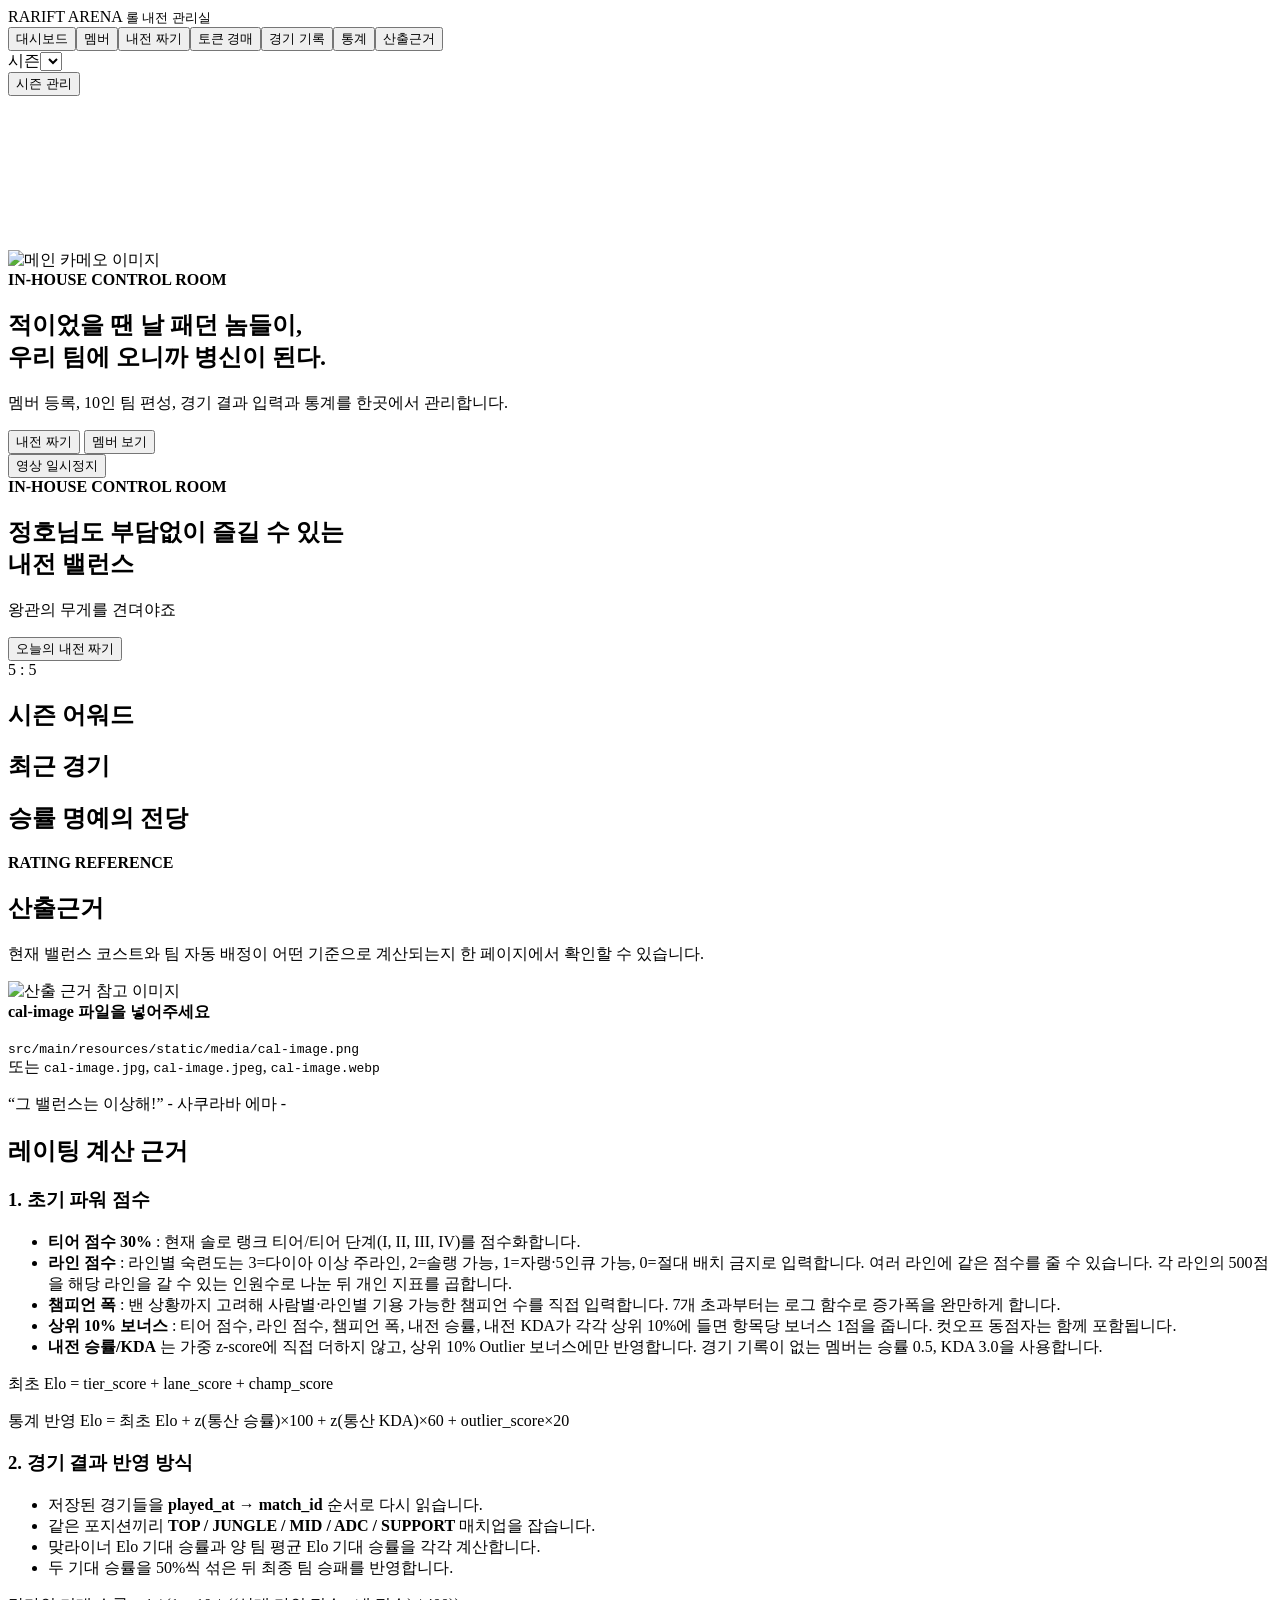
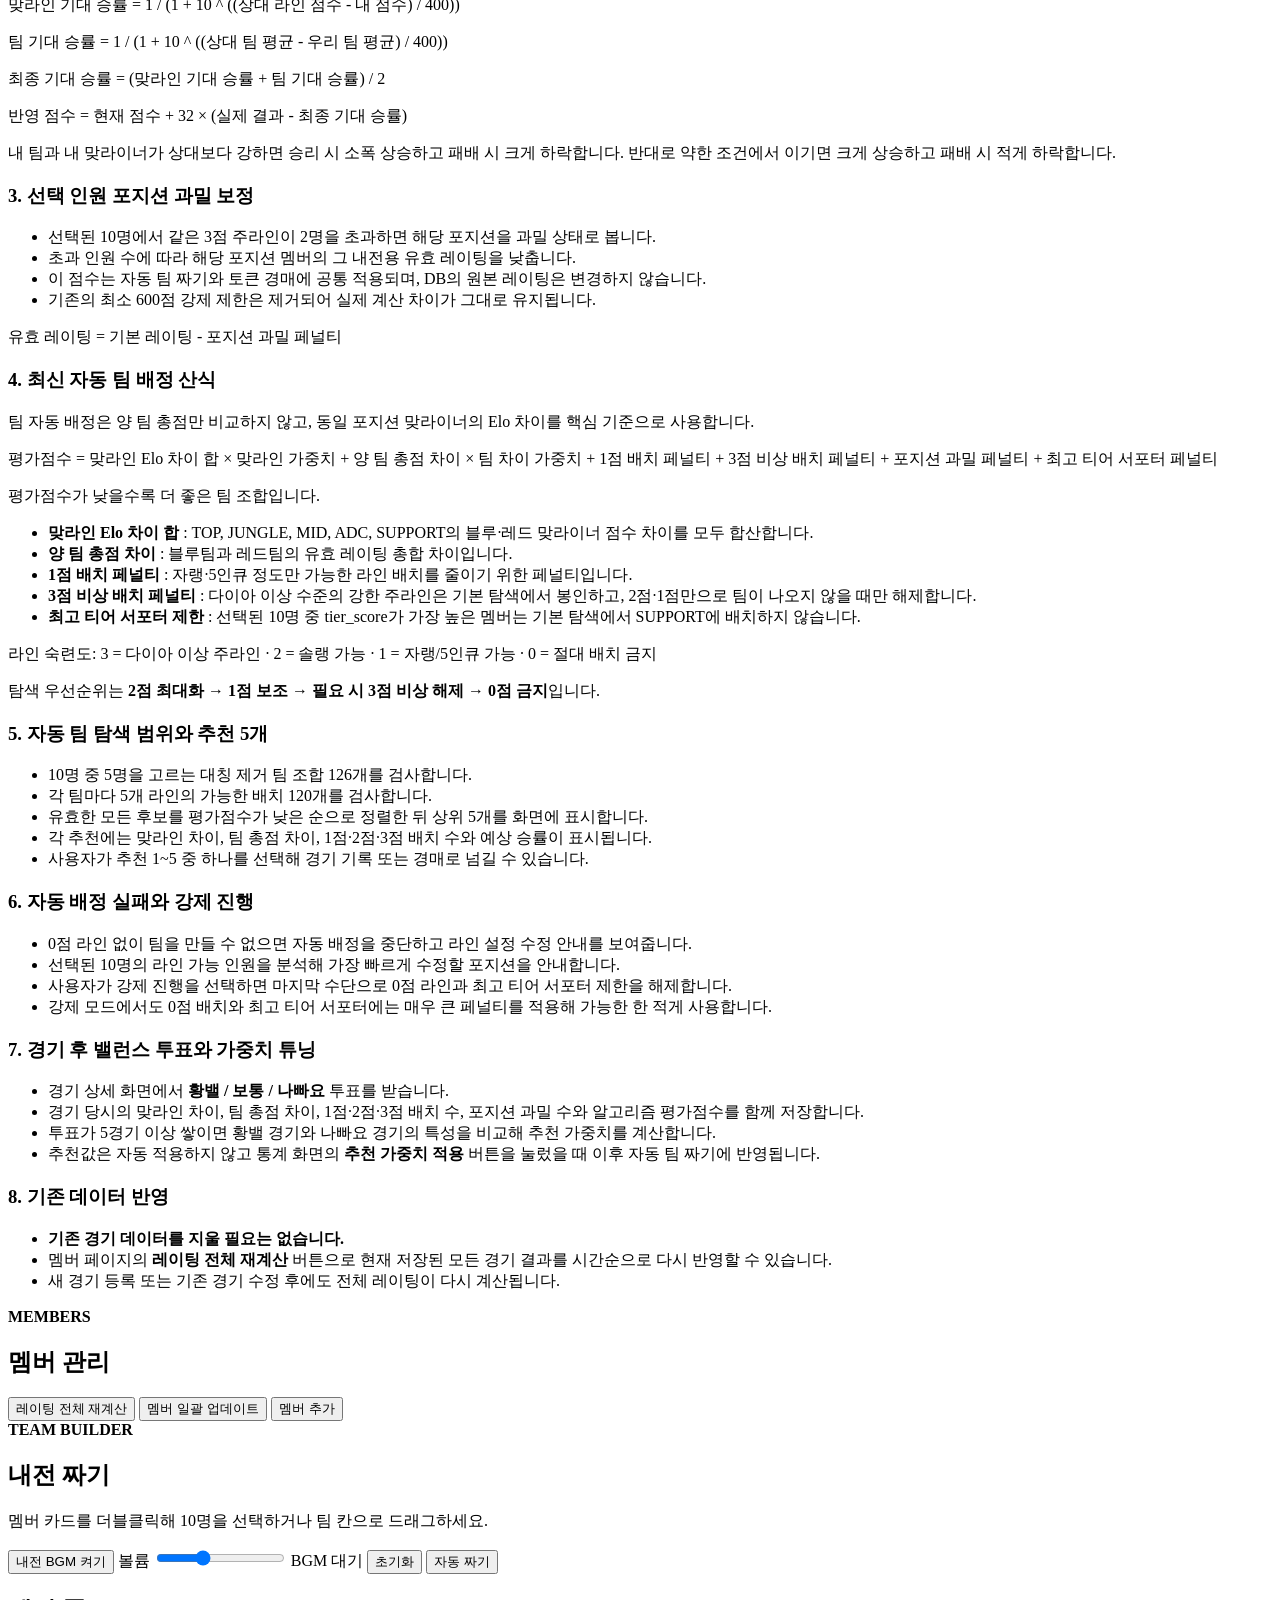
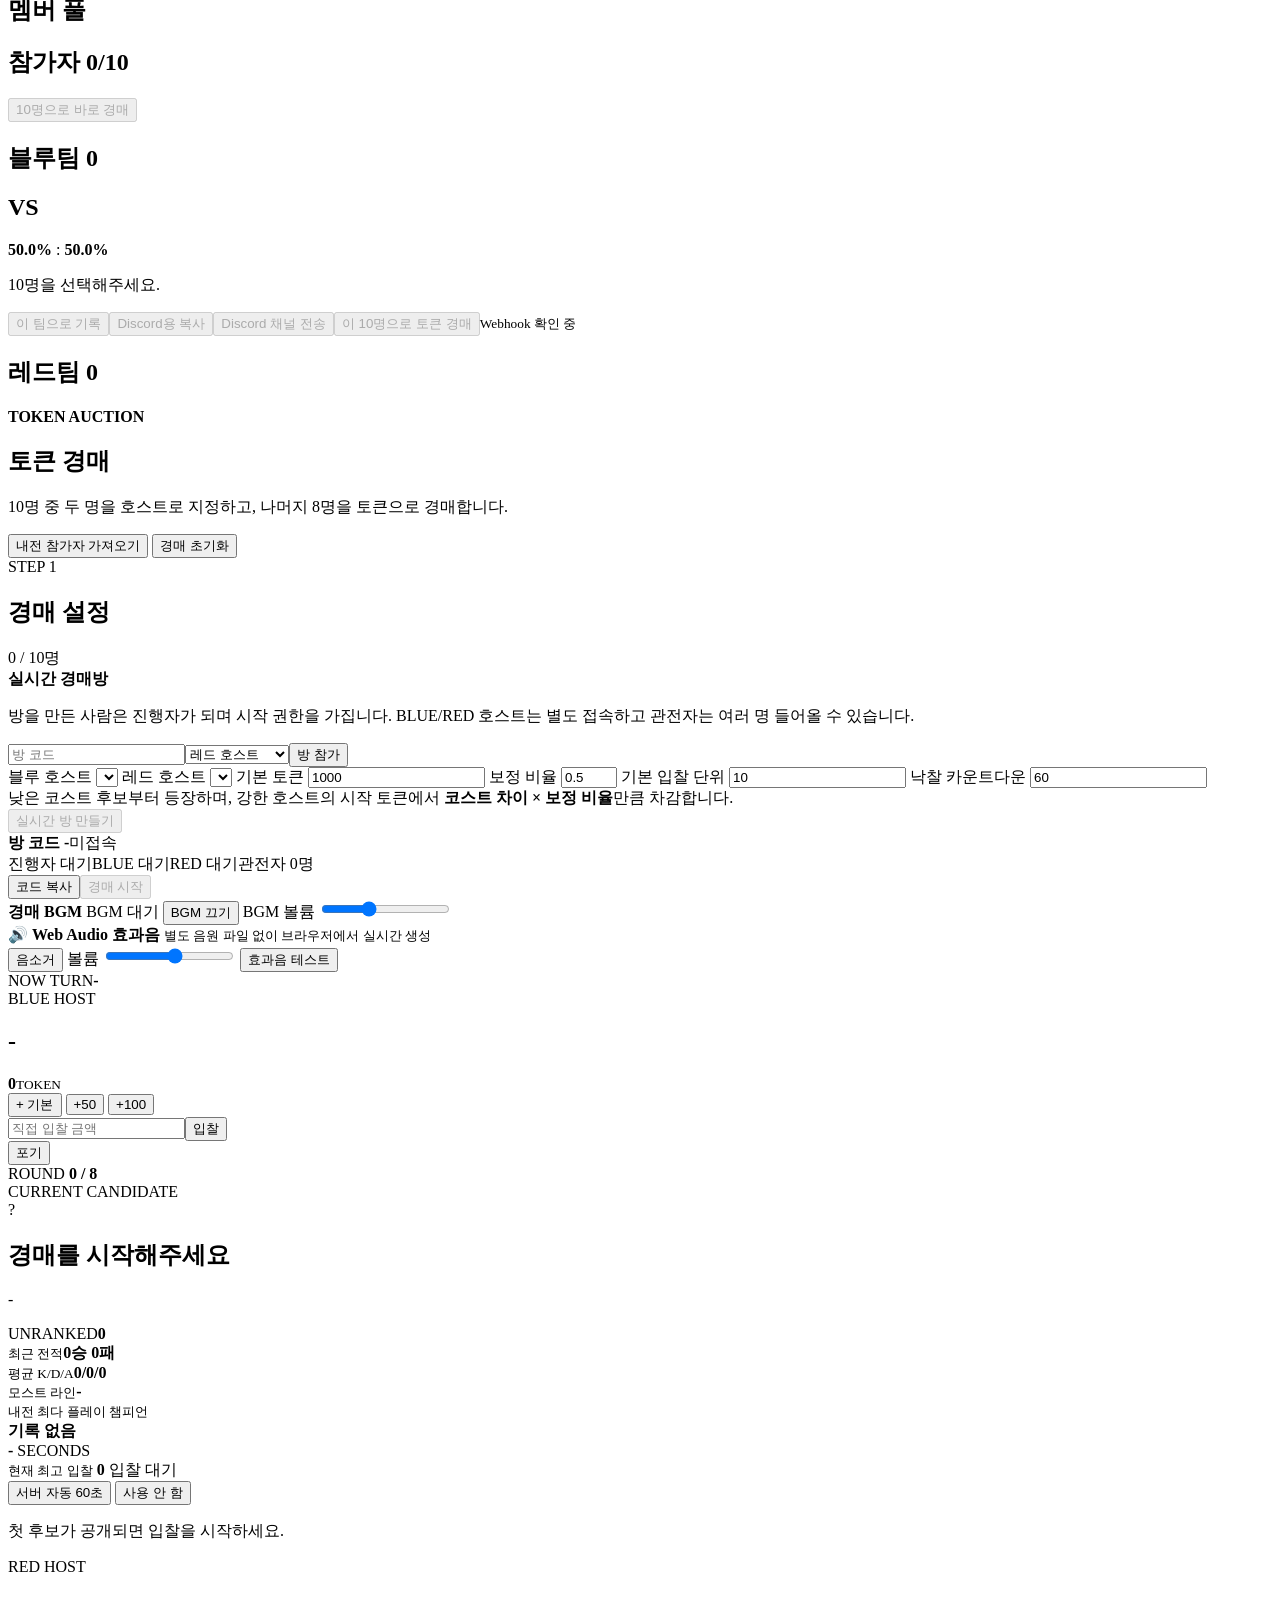
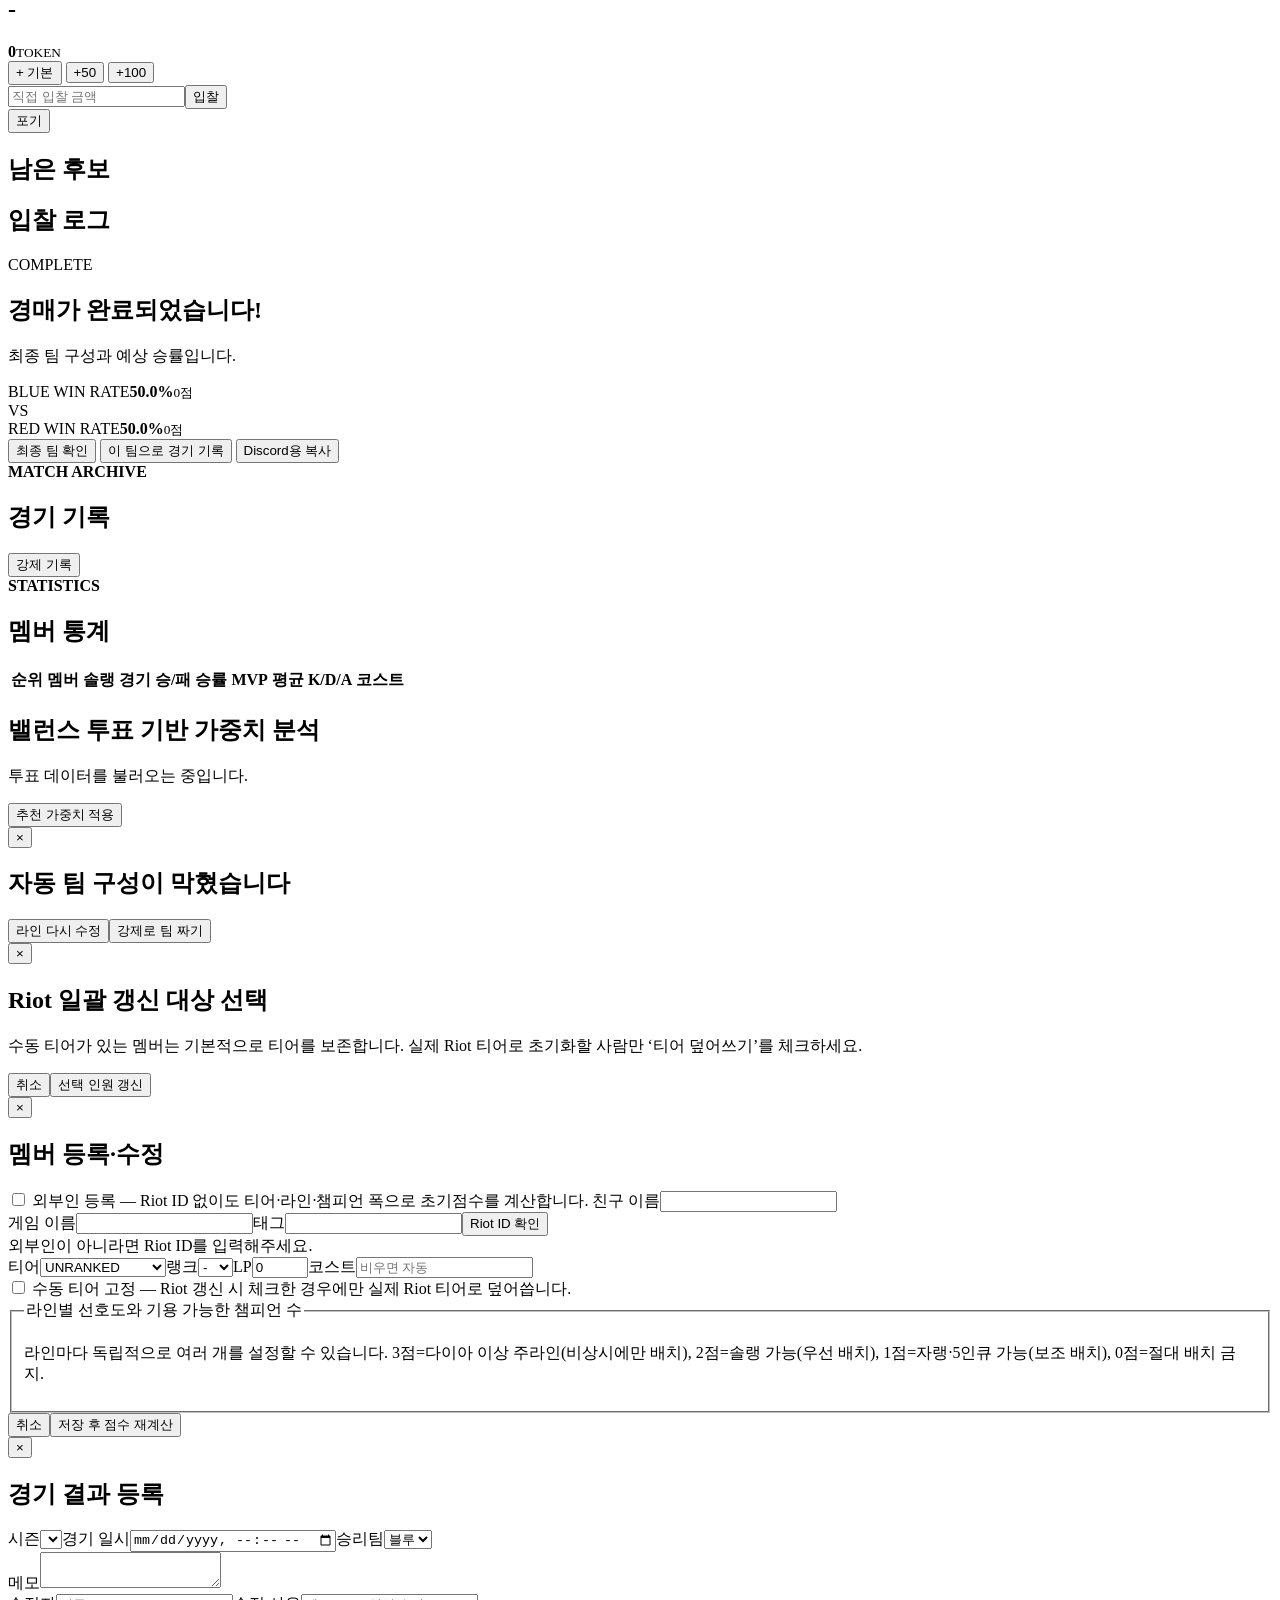
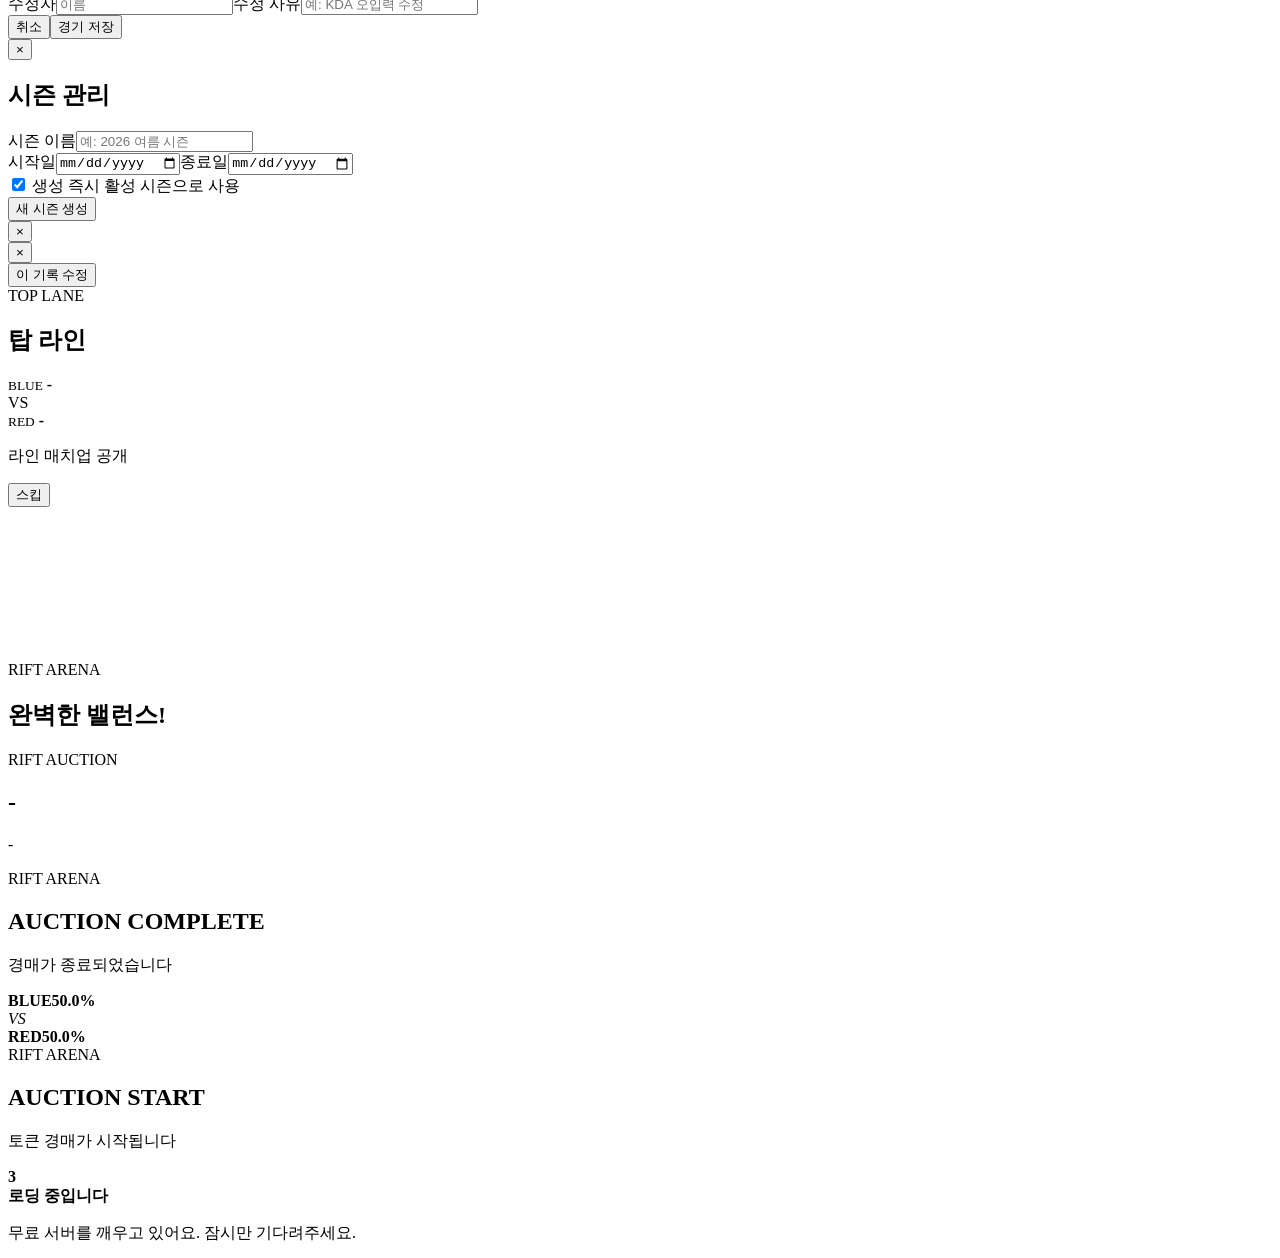
==== commit 67361ff2: "123 123" ====
--- a/src/main/resources/static/index.html
+++ b/src/main/resources/static/index.html
@@ -1,4 +1,4 @@
-<!doctype html><html lang="ko"><head><meta charset="utf-8"><meta name="viewport" content="width=device-width,initial-scale=1"><title>Rift Arena</title><link rel="stylesheet" href="/style.css?v=3.5.4"></head>
+<!doctype html><html lang="ko"><head><meta charset="utf-8"><meta name="viewport" content="width=device-width,initial-scale=1"><title>Rift Arena</title><link rel="stylesheet" href="/style.css?v=3.5.10"></head>
 <body>
 <header><div class="brand"><span class="brand-mark">RA</span><span>RIFT ARENA <small>롤 내전 관리실</small></span></div><nav><button class="nav-btn active" data-page="home">대시보드</button><button class="nav-btn" data-page="members">멤버</button><button class="nav-btn" data-page="draft">내전 짜기</button><button class="nav-btn" data-page="auction">토큰 경매</button><button class="nav-btn" data-page="matches">경기 기록</button><button class="nav-btn" data-page="stats">통계</button><button class="nav-btn" data-page="calc">산출근거</button></nav></header>
 <div class="seasonbar"><div><span>시즌</span><select id="seasonFilter"></select></div><button id="manageSeason" class="btn btn-ghost btn-small">시즌 관리</button></div>
@@ -183,7 +183,9 @@
     </div>
     <div id="selected" class="drop slots"></div>
   </article>
-</div><div id="teamRecommendations" class="team-recommendations hidden"></div><div class="teams"><article class="blue"><h2>블루팀 <span id="bcost">0</span></h2><div id="blue" class="drop"></div></article><article class="report"><h2>VS</h2><div><strong id="bwin">50.0%</strong> : <strong id="rwin">50.0%</strong></div><p id="message">10명을 선택해주세요.</p><button id="record" class="btn btn-secondary" disabled>이 팀으로 기록</button><button id="discordCopy" class="btn btn-ghost" disabled>Discord용 복사</button><button id="discordSend" class="btn btn-riot" disabled>Discord 채널 전송</button><button id="openAuctionFromDraft" class="btn btn-auction" disabled>이 10명으로 토큰 경매</button><small id="discordStatus">Webhook 확인 중</small></article><article class="red"><h2>레드팀 <span id="rcost">0</span></h2><div id="red" class="drop"></div></article></div></section>
+</div><div id="teamRecommendations" class="team-recommendations hidden"></div><div class="teams"><article class="blue"><h2>블루팀 <span id="bcost">0</span></h2><div id="blue" class="drop"></div></article><article class="report"><h2>VS</h2><div><strong id="bwin">50.0%</strong> : <strong id="rwin">50.0%</strong></div><p id="message">10명을 선택해주세요.</p><button id="record" class="btn btn-secondary" disabled>이 팀으로 기록</button><button id="discordCopy" class="btn btn-ghost" disabled>Discord용 복사</button><button id="discordSend" class="btn btn-riot" disabled>Discord 채널 전송</button><button id="openAuctionFromDraft" class="btn btn-auction" disabled>이 10명으로 토큰 경매</button><small id="discordStatus">Webhook 확인 중</small></article><article class="red"><h2>레드팀 <span id="rcost">0</span></h2><div id="red" class="drop"></div></article></div>
+<div id="teamFormulaDetails" class="team-formula-details hidden"></div>
+</section>
 
 <section id="auction" class="page">
   <div class="heading auction-heading">
@@ -393,6 +395,32 @@
 <div id="detailModal" class="modal"><div class="modalbox wide"><button type="button" class="x">×</button><div id="detail"></div><div class="form-actions"><button id="editMatchButton" class="btn btn-primary hidden">이 기록 수정</button></div></div></div>
 
 
+<div id="laneCutsceneOverlay" class="lane-cutscene-overlay hidden" aria-live="assertive">
+  <div class="lane-cutscene-bg"></div>
+  <div class="lane-cutscene-flare"></div>
+  <div class="lane-cutscene-content">
+    <span id="laneCutsceneRound">TOP LANE</span>
+    <h2 id="laneCutsceneTitle">탑 라인</h2>
+    <div class="lane-versus">
+      <div class="lane-player blue">
+        <small>BLUE</small>
+        <strong id="laneBlueName">-</strong>
+        <img id="laneBlueChampionImage" class="lane-champion-image hidden" alt="">
+      </div>
+      <div class="lane-vs-mark">VS</div>
+      <div class="lane-player red">
+        <small>RED</small>
+        <strong id="laneRedName">-</strong>
+        <img id="laneRedChampionImage" class="lane-champion-image hidden" alt="">
+      </div>
+    </div>
+    <p id="laneCutsceneSubtitle">라인 매치업 공개</p>
+  </div>
+  <div class="lane-cutscene-progress"><span id="laneCutsceneProgressBar"></span></div>
+  <button id="skipLaneCutscene" class="lane-cutscene-skip" type="button">스킵</button>
+  <audio id="laneCutsceneVoice" preload="auto"></audio>
+</div>
+
 <div id="cinematicOverlay" class="cinematic-overlay hidden" aria-live="assertive">
   <video id="cinematicVideo" class="cinematic-video" muted playsinline preload="auto"></video>
   <div class="cinematic-shade"></div>
@@ -445,4 +473,4 @@
 </div>
 
 <datalist id="championOptions"></datalist>
-<div id="toast"></div><script src="/app.js?v=3.5.4"></script></body></html>
+<div id="toast"></div><script src="/app.js?v=3.5.10"></script></body></html>
